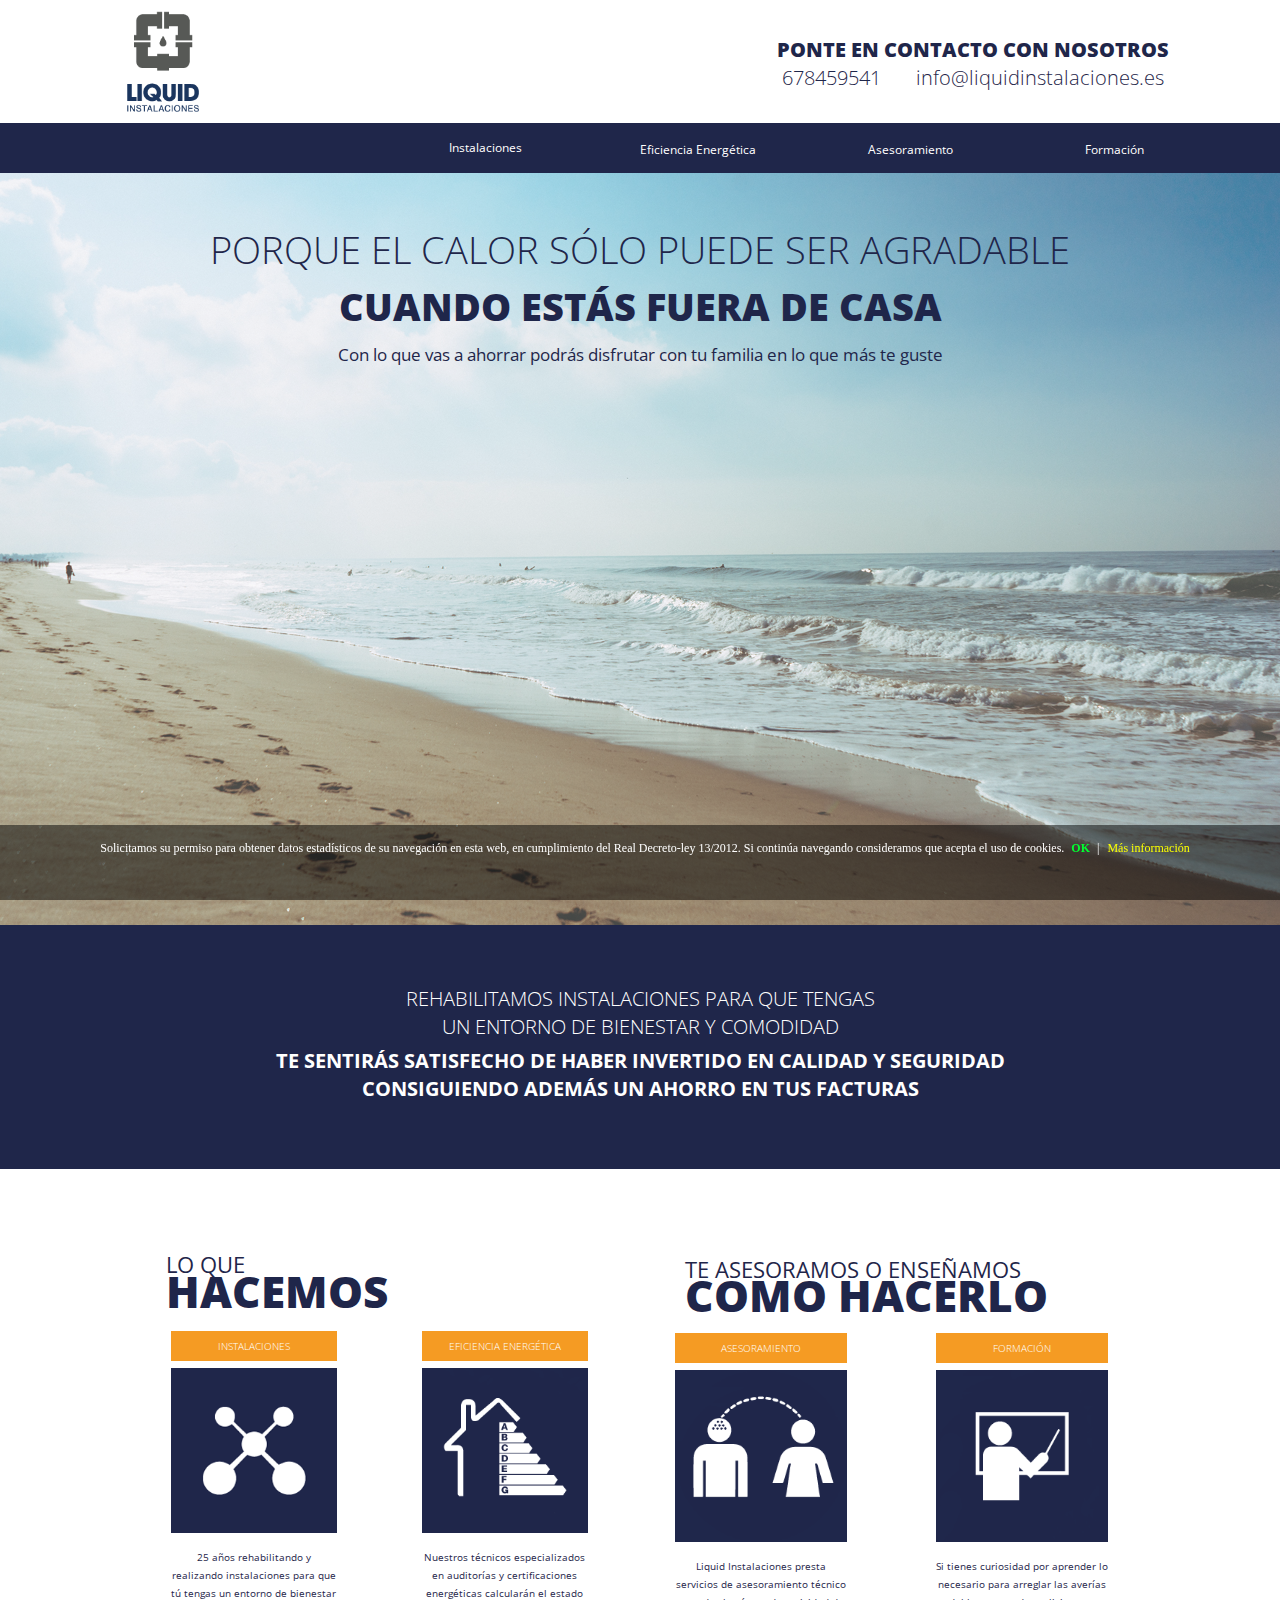
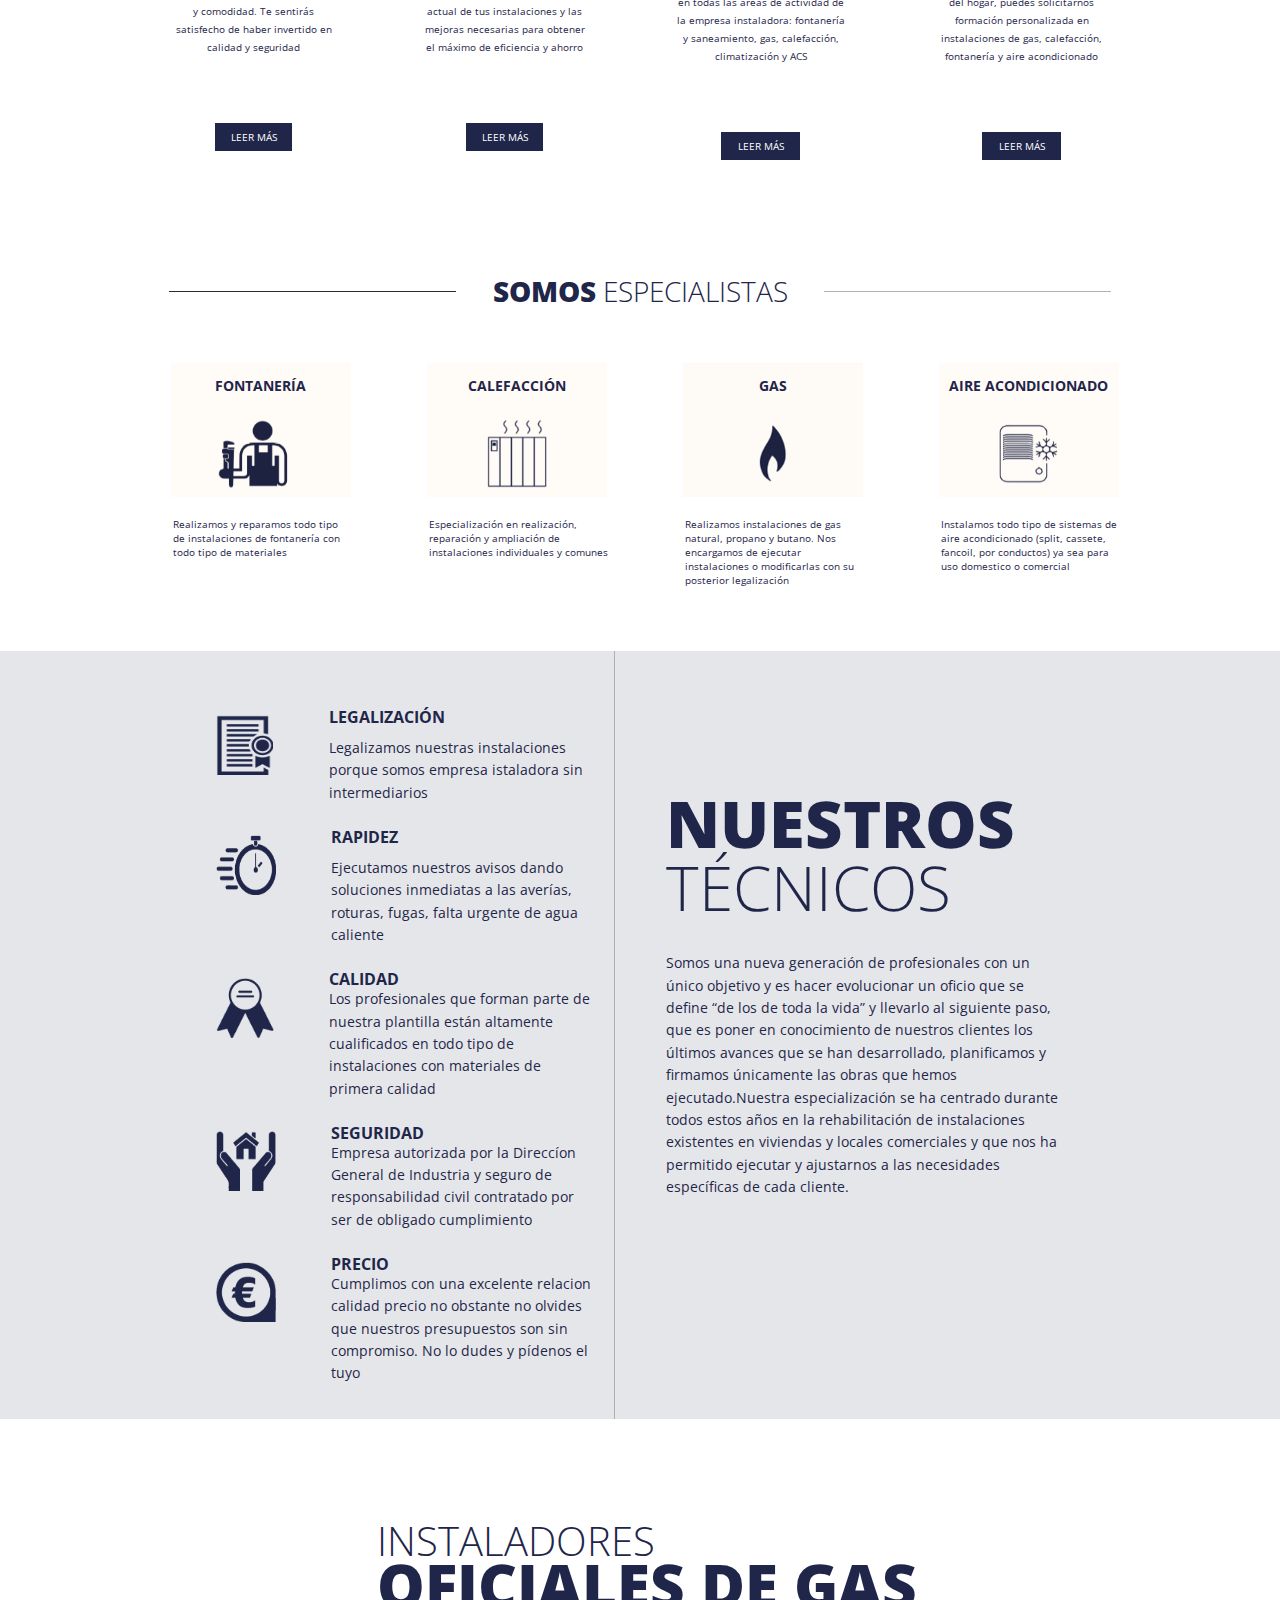
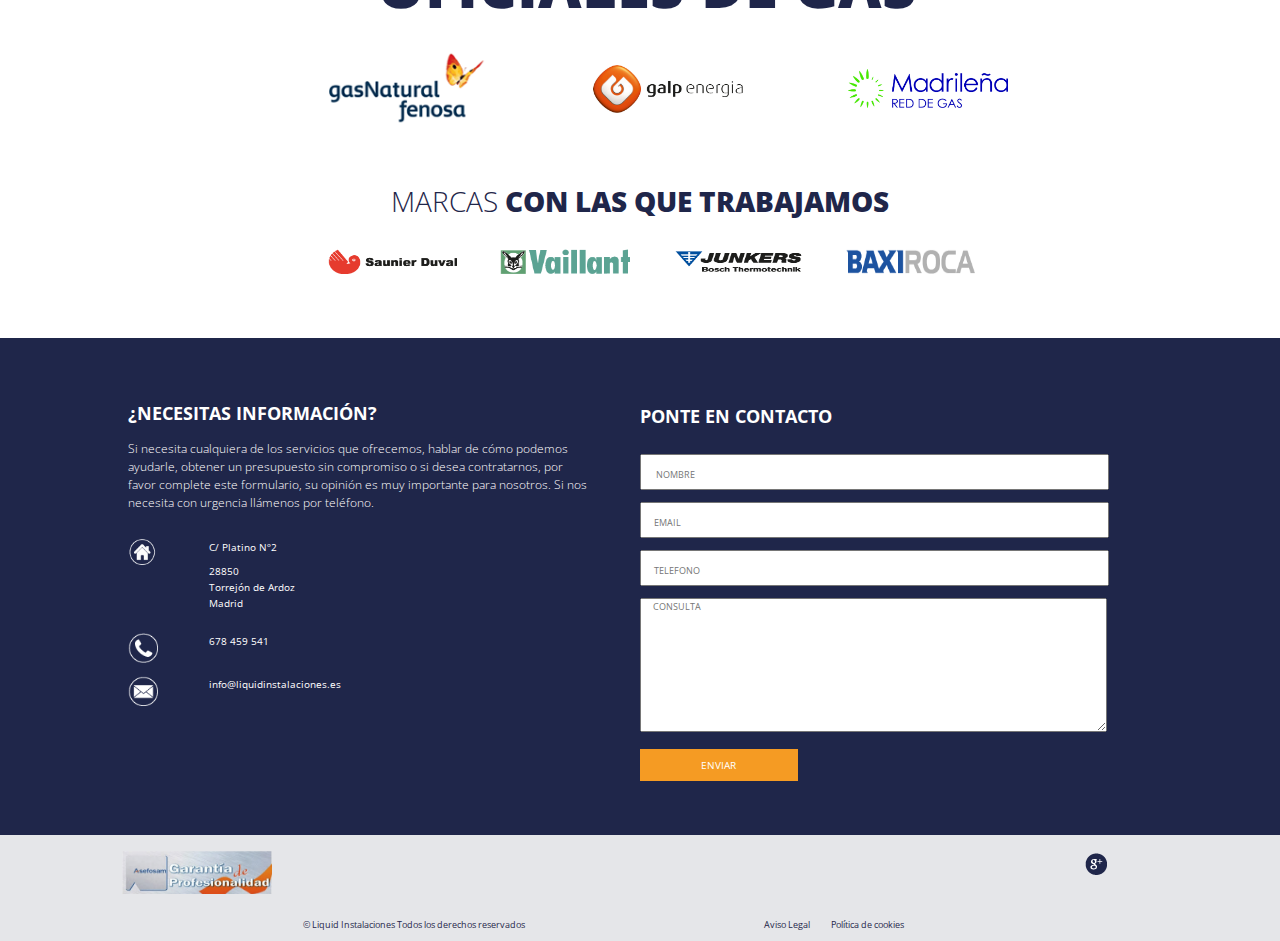
==== index.html @ 81974e04 "Código para cambio de imágenes del hero según la estación es la que estás. Incluye las imágenes exce" ====
<!doctype html>
<html class="no-js" lang="">
	<head>
		<meta charset="utf-8">
		<meta http-equiv="X-UA-Compatible" content="IE=edge">
		<title>Liquid |Gas|Fontanería|Aire Acondicionado|Certificados Energéticos</title>
		<META NAME="ROBOTS" CONTENT="INDEX, FOLLOW">
		<meta name="description" content="Empresa dedicada a dar servicios de instalaciones de Fontanería, Gas, Aire Acondicionado. Especializada en energias renovables. También ofrecemos servicios de Asesoría y Formación.">
		<meta name="viewport" content="width=device-width, initial-scale=1">
		<link rel="apple-touch-icon" href="apple-touch-icon.png">
		<link rel="shortcut icon" href="img/favicon.ico">
		<link rel="stylesheet" href="css/normalize.css">
		<link rel="stylesheet" href="styles/css/main.css">
		<script src="js/vendor/modernizr-2.8.3.min.js"></script>
		<script src="js/vendor/picturefill-2.1.0.min.js"></script>
		<script src="js/imagenHero.js"></script>
	</head>
	<body onload="mostrarImagen()">
		<!--[if lt IE 8]>
		<p class="browserupgrade">You are using an <strong>outdated</strong> browser. Please <a href="http://browsehappy.com/">upgrade your browser</a> to improve your experience.</p>
		<![endif]-->
		<!-- Add your site or application content here -->
		<section class="org-content" id="org-content">
			<section class="inicio">
				<header>
					<a href="index.html" class="logo-a"><img src="img/liquid_instalaciones_logo.png" alt="Logotipo corporativo de Liquid Instalaciones" class="logo" width="110" height="152"></a>
					<div class="menu-right">
						<div class="menu-contact">
							<p>PONTE EN CONTACTO CON NOSOTROS</p>
							<p class="telcontact">678459541 <span class="mail"> info@liquidinstalaciones.es </span></p>
							<a class="tel-menu" href="tel:678459541">Pulsa aquí para llamar</a>
						</div>
						<a href="#" class="iconoMenu"><img src="img/iconMenu.png" alt="icono de menu del movil" width="96" height="96"></a>
					</div>
					<nav class="menu-nav" id="menu">
						<ul class="menu-nav-ul">
							<li class="instalacionesMenu">Instalaciones
								<ul class="instalacionesList">
									<li><a href="fontaneria.html">Fontanería</a></li>
									<li><a href="calefaccion.html">Calefacción</a></li>
									<li><a class="gasEnlace" href="gas.html">Gas</a></li>
									<li><a class="aireEnlace" href="aire.html">Aire Acondicionado</a></li>
								</ul>
							</li>
							<li class="efiEner"><a class="efiEnerEnlace" href="eficienciaenergetica.html">Eficiencia Energética</a></li>
							<li ><a href="asesoramiento.html">Asesoramiento</a></li>
							<li ><a href="formacion.html">Formación</a></li>
							<li id="phone-movil"><a class="tel-menu" href="tel:678459541">Pulsa aquí para llamar</a></li>
						</ul>
					</nav>
				</header>
				<!-- Display superior para el movil -->
				<section class="menu-movil">
					<a class="tel" href="tel:678459541">Pulsa aquí para llamar</a>
					<a href="#org-content" class="scroll-top-movil"><img src="img/iconArrowUp.png" alt="Icono de una flecha para ir a la parte superior de la página"></a>
				</section>
				<section class="cover">
					<picture>
						<source id="heroImgMovil" srcset="img/heroMovil.png" media="(max-width: 599px)" alt"Imagen de personas dándose un baño en aguas termales">
						<img name ="heroImg" id="heroImg" src="img/hero.jpg" alt="Imagen de personas dándose un baño en aguas termales">
					</picture>
					<p id="heroTitle" class="cover-text">PORQUE EL FRÍO SÓLO PUEDE SER AGRADABLE</p><span id="heroTitleSpan"><br>CUANDO ESTÁS FUERA DE CASA</span>
					<p id="heroText" class="subcover-text">Con lo que vas a ahorrar podrás disfrutar con tu familia en lo que más te guste</p>
				</section>
			</section>
			<section class="wrapper">
				<div class="claim">
					<p>REHABILITAMOS INSTALACIONES PARA QUE TENGAS<br> UN ENTORNO DE BIENESTAR Y COMODIDAD</p>
					<p class="claimdisplay">TE SENTIRÁS SATISFECHO DE HABER INVERTIDO EN CALIDAD Y SEGURIDAD <br> CONSIGUIENDO ADEMÁS UN AHORRO EN TUS FACTURAS</p>
				</div>
				<section class="wrapperServiciosdesktop">
					<div class="cabecera">
						<p class="tituloservicios2">LO QUE <br><span class="tipoestilo2">HACEMOS</p>
						<p class="tituloservicios3">TE ASESORAMOS O ENSEÑAMOS <br><span class="tipoestilo2">COMO HACERLO</p>
					</div>
					<section class="serviciosdesktop">
						<p class="tituloservicios">LO QUE</p>
						<p class="tipoestilo">HACEMOS</p>
						<section class="hacemos">
							<article class="fontaneria-movil">
								<h2>FONTANERÍA</h2>
								<a href="fontaneria.html"><img class="imgServicios" src="img/fontaneria.png" alt="Icono de un Oficial de Fontanería" width="" height=""></a>
								<p class="pInstalaciones">Realizamos y reparamos todo tipo de instalaciones de fontanería con todo tipo de materiales</p>
								<a class="more" href="fontaneria.html">LEER MÁS</a>
							</article>
							<article class="calefaccion-movil">
								<h2>CALEFACCIÓN</h2>
								<a href="calefaccion.html"><img class="imgServicios" src="img/calefaccion.png" alt="Icono de un radiador dando calor" width="" height=""></a>
								<p class="pInstalaciones">Especialización en realización, reparación y ampliación de instalaciones individuales y comunes</p>
								<a class="more" href="calefaccion.html">LEER MÁS</a>
							</article>
							<article class="gas-movil">
								<h2>GAS</h2>
								<a href="gas.html"><img class="imgServicios" src="img/gas.png" alt="Icono de una llama de gas azul" width="" height=""></a>
								<p class="pInstalaciones">Realizamos instalaciones de gas natural, propano y butano. Nos encargamos de ejecutar instalaciones o modificarlas con su posterior legalización</p>
								<a class="more" href="gas.html">LEER MÁS</a>
							</article>
							<article class="aire-movil">
								<h2>AIRE ACONDICIONADO</h2>
								<a href="aire.html"><img class="imgServicios" src="img/aire_acondicionado.png" alt="Icono de un termostato de aire acondicionado o un climatizador demandando frio" width="" height=""></a>
								<p class="pInstalaciones">Instalamos todo tipo de sistemas de aire acondicionado (split, cassete, fancoil, por conductos) ya sea para uso domestico o comercial</p>
								<a class="more" href="aire.html" title="">LEER MÁS</a>
							</article>
							<article class="instalaciones">
								<h2>INSTALACIONES</h2>
								<a href=""><img class="imgServicios" src="img/instalaciones.png" alt="" width="" height=""></a>
								<p class="pInstalaciones">25 años rehabilitando y realizando instalaciones para que tú tengas un entorno de bienestar y comodidad. Te sentirás satisfecho de haber invertido en calidad y seguridad</p>
								<a class="more" href="#especialist" title="">LEER MÁS</a>
							</article>
							<article class="eficiencia">
								<h2>EFICIENCIA ENERGÉTICA</h2>
								<picture>
									<source srcset="img/eficienciaMovil.png" media="(max-width: 599px)" alt="imagen de una casa con paneles solares">
									<img class="imgServicios" srcset="img/eficiencia.png" alt="imagen de una casa con paneles solares">
								</picture>
								<p class="pInstalaciones">Nuestros técnicos especializados en auditorías y certificaciones energéticas calcularán el estado actual de tus instalaciones y las mejoras necesarias para obtener el máximo de eficiencia y ahorro</p>
							<a class="more" href="eficienciaenergetica.html" title="">LEER MÁS</a>
							</article>
						</section>
						<p class="tituloservicios asesor">TE ASESORAMOS O ENSEÑAMOS</p>
						<p class="tipoestilo">COMO HACERLO</p>
						<section class="comohacer">
							<article class="asesoramiento">
								<h2>ASESORAMIENTO</h2>
								<picture>
									<source srcset="img/asesoramientoMovil.png" media="(max-width: 599px)">
									<img class="imgServicios" srcset="img/asesoramiento.png" alt="">
								</picture>
								<p class="pInstalaciones">Liquid Instalaciones presta servicios de asesoramiento técnico en todas las áreas de actividad de la empresa instaladora: fontanería y saneamiento, gas, calefacción, climatización y ACS</p>
								<a class="more" href="asesoramiento.html" title="">LEER MÁS</a>
							</article>
							<article class="formacion">
								<h2>FORMACIÓN</h2>
								<picture>
									<source srcset="img/formacionMovil.png" media="(max-width: 599px)">
									<img class="imgServicios" srcset="img/formacion.png" alt="">
								</picture>
								<p class="pInstalaciones">Si tienes curiosidad por aprender lo necesario para arreglar las averías del hogar, puedes solicitarnos formación personalizada en instalaciones de gas, calefacción, fontanería y aire acondicionado</p>
								<a class="more" href="formacion.html" title="">LEER MÁS</a>
							</article>
						</section>
					</section>
				</section>
				<section class="especialistas-wrapper" id="especialist">
					<h5 class="especialistasp"><span>SOMOS</span> ESPECIALISTAS</h5>
					<section class="especialistas">
						<section class="especialup">
							<article class="fontaneria">
								<div class="especialidadWrapper">
									<h2>FONTANERÍA</h2>
									<a href="fontaneria.html"><img class="imgEspecialistas" src="img/fontaneria2.png" alt="Icono de Oficial de Fontanería" width="" height=""></a>
								</div>
								<p>Realizamos y reparamos todo tipo de instalaciones de fontanería con todo tipo de materiales</p>
							</article>
							<article class="calefaccion">
								<div class="especialidadWrapper">
									<h2>CALEFACCIÓN</h2>
									<a href="calefaccion.html"><img class="imgEspecialistas" src="img/calefaccion2.png" alt="Icono de Calefacción dando calor" width="" height=""></a>
								</div>
								<p>Especialización en realización, reparación y ampliación de instalaciones individuales y comunes</p>
							</article>
						</section>
						<section class="especialdown">
							<article class="gas">
								<div class="especialidadWrapper">
									<h2>GAS</h2>
									<a href="gas.html"><img class="imgEspecialistas imgas" src="img/gas2.png" alt="Icono de llama de gas azul" width="" height=""></a>
									</div>
								<p class="pgas">Realizamos instalaciones de gas natural, propano y butano. Nos encargamos de ejecutar instalaciones o modificarlas con su posterior legalización</p>
							</article>
							<article class="aire">
								<div class="especialidadWrapper">
									<h2>AIRE ACONDICIONADO</h2>
									<a href="aire.html"><img class="imgEspecialistas" src="img/aire2.png" alt="Icono de termostato de aire acondicionado o climatizador" width="" height=""></a>
								</div>
								<p>Instalamos todo tipo de sistemas de aire acondicionado (split, cassete, fancoil, por conductos) ya sea para uso domestico o comercial</p>
							</article>
						</section>
					</section>
				</section>
				<section class="team">
					<section class="wrapperTeam">
						<section class="caracteristicas">
							<article class="legal">
								<img src="img/legalizacion.png" alt="Icono de documentos legales" width="" height="">
								<div class="especialdiv">
									<h2>LEGALIZACIÓN</h2>
									<p>Legalizamos nuestras instalaciones porque somos empresa istaladora sin intermediarios</p>
								</div>
							</article>
							<article class="rapidez">
								<img class="especial" src="img/rapidez.png" alt="Icono de reloj indicando inmediatez de los servicios" width="" height="">
								<div class="especialdiv">
									<h2>RAPIDEZ</h2>
									<p>Ejecutamos nuestros avisos dando soluciones inmediatas a las averías, roturas, fugas, falta urgente de agua caliente</p>
								</div>
							</article>
							<article class="calidad">
								<img src="img/calidad.png" alt="Icono de galardón premiando la  calidad de nuestros servicios" width="" height="">
								<div>
									<h2>CALIDAD</h2>
									<p>Los profesionales que forman parte de nuestra plantilla están altamente cualificados en todo tipo de instalaciones con materiales de primera calidad</p>
								</div>
							</article>
							<article class="seguridad">
								<img src="img/seguridad.png" alt="Icono de nuestras manos protegiendo su hogar" width="" height="">
								<div>
									<h2>SEGURIDAD</h2>
									<p>Empresa autorizada por la Direccíon General de Industria y seguro de responsabilidad civil contratado por ser de obligado cumplimiento</p>
								</div>
							</article>
							<article class="precio">
								<img src="img/precio.png" alt="Icono de moneda indicando ahorro" width="" height="">
								<div>
									<h2>PRECIO</h2>
									<p>Cumplimos con una excelente relacion calidad precio no obstante no olvides que nuestros presupuestos son sin compromiso. No lo dudes y pídenos el tuyo</p>
								</div>
							</article>
						</section>
						<section class="nosotros">
							<article>
								<h5>NUESTROS <br><span>TÉCNICOS</span></h5>
								<p>Somos una nueva generación de profesionales con un único objetivo y es hacer evolucionar un oficio que se define “de los de toda la vida” y llevarlo al siguiente paso, que es poner en conocimiento de nuestros clientes los últimos avances que se han desarrollado, planificamos y firmamos únicamente las obras que hemos ejecutado.Nuestra especialización se ha centrado durante todos estos años en la rehabilitación de instalaciones existentes en viviendas y locales comerciales y que nos ha permitido ejecutar y ajustarnos a las necesidades específicas de cada cliente.</p>
							</article>
						</section>
					</section>
				</section>
				<section class="wrapperLogos">
					<section class="logosinstalacion">
						<h1>INSTALADORES <br><span>OFICIALES DE GAS</span></h1>
						<div class="logosempresas">
							<img src="img/gasnatural.png" alt="Icono de la empresa Gas Natural">
							<img src="img/galp.jpg" alt="Icono de la empresa Galp">
							<img src="img/Madrilena_red_de_gas.jpg" alt="Icono de la empresa Red Madrileña de Gas">
						</div>
					</section>
					<section class="logosmarcas">
						<div>
							<h2>MARCAS <span>CON LAS QUE TRABAJAMOS</span></h2>
							<div>
								<div class="marcas">
									<img class="saunier" src="img/saunier_duval.png" alt="Icono de la empresa Saunier Duval">
									<img src="img/vaillant.png" alt="Icono de la empresa Vaillant">
									<img src="img/junkers.png" alt="Icono de la empresa Junkers">
									<img src="img/baxiroca.png" alt="Icono de la empresa Baxi Roca">
								</div>
							</div>
						</div>
					</section>
				</section>
				<section class="contacto">
					<!-- bloque confirmación de envío oculto -->
	                <div id="c_information" class="hide">
	                    <p>Gracias por contactar con nosotros. En breve nos pondremos en contacto con usted.</p>
	                </div>
	                <!-- fin de bloque confirmación de envío -->
					<section class="wrapperContacto">
						<article class="izda">
							<div class="contactext">
								<p class="contactpregunta">¿NECESITAS INFORMACIÓN?</p>
								<p>Si necesita cualquiera de los servicios que ofrecemos, hablar de cómo podemos ayudarle, obtener un presupuesto sin compromiso o si desea contratarnos, por favor complete este formulario, su opinión es muy importante para nosotros. Si nos necesita con urgencia llámenos por teléfono.</p>
							</div>
							<div itemprop="address" itemscope itemtype="http://schema.org/PostalAddress" class="address">
								<article class="wrapperAddress">
									<img class="house" src="img/direccion.png" alt="Icono de una casa indicando nuestra dirección">
									<div class="contactrow">
										<p itemprop="streetAddress" class="street-address">C/ Platino Nº2</p>
										<p class="postal-code">28850</p>
										<p itemprop="addressLocality" class="locality">Torrejón de Ardoz</p>
										<p itemprop="addressRegion" class="country-name">Madrid</p>
									</div>
								</article>
								<article class="wrapperAddress">
									<img src="img/telefono.png" alt="Icono de un telefono indicando nuestro número de contacto">
									<div>
										<p itemprop="telephone" class="tel-movil">678 459 541</p>
									</div>
								</article>
								<article class="wrapperAddress">
									<img src="img/correo.png" alt="Icono de un sobre indicando nuestra dirección de correo electrónico">
									<div>
										<p class="mail"><a href="mailto:info@liquidinstalaciones.es">info@liquidinstalaciones.es</a></p>
									</div>
								</article>
							</div>
						</article>
						<article class="dcha">
							<p>PONTE EN CONTACTO</p>
							<div class="dates-form">
								<form class="datos" id="datos-inf">
									<!--<div id="validate"></div>-->
									<div class="form-left">
										<div>
											<input class="required" id="nombre" title="Nombre" type="text" name="nombre" placeholder=" NOMBRE">
										</div>
										<div>
											<input class="required" id="email" title="Email" type="email" name="email" placeholder="EMAIL">
										</div>
										<div>
											<input class="required" id="telefono" title="Telefono" type="text" name="telefono" placeholder="TELEFONO">
										</div>
										<div>
											<textarea class="required_comentarios" id="comentarios" title="Comentarios" name="comentarios"  placeholder="CONSULTA"></textarea>
										</div>
										<div class="submit">
											<input value="ENVIAR" id="send" onclick="cargaSendMail()" readonly>
										</div>
									</div>
								</form>
							</div>
						</article>
					</section>
				</section>
				<footer>
					<section class="wrapperFooter">
						<div class="social">
							<a href="http://www.asefosam.com/" title="Icono de la asociacion de empresarios de fontanería, Asefosam" class"asefosam"><img  src="img/asefosam.jpg" width="150" height="43" alt="Logo de asociacion de empresarios de fontanería, Asefosam"></a>
							<a href="https://plus.google.com/102798608730874794139/about?hl=es" title="" class="plus"><img src="img/google_plus.png" alt="Icono de google plus"></a>
						</div>
						<section class="trade-mark">
							<p class="firma">&#169; Liquid Instalaciones Todos los derechos reservados</p>
							<div class="enlaces">
								<a href="avisolegal.html" class="terms-of-use">Aviso Legal</a>
								<a href="cookies.html" target="_blank" class="cookies">Política de cookies</a>
							</div>
						</section>
					</section>
					<div id="barraaceptacion">
						<div class="inner">
							Solicitamos su permiso para obtener datos estadísticos de su navegación en esta web, en cumplimiento del Real
							Decreto-ley 13/2012. Si continúa navegando consideramos que acepta el uso de cookies.
							<a href="javascript:void(0);" class="ok" onclick="PonerCookie();"><b>OK</b></a> |
							<a href="cookies.html" target="_blank" class="info" rel="nofollow">Más información</a>
						</div>
					</div>
				</footer>
			</section>
		</section>
    	<script src="//ajax.googleapis.com/ajax/libs/jquery/1.11.2/jquery.min.js"></script>
        <script>window.jQuery || document.write('<script src="js/vendor/jquery-1.11.2.min.js"><\/script>')</script>
        <script src="js/plugins.js"></script>
        <script src="js/main.js"></script>
        <script src="js/menuMovil.js"></script>
        <script src="js/menuDesktop.js"></script>
        <script src="js/formulario.js"></script>
        <script src="js/cookie.js"></script>

        <!-- Google Analytics: change UA-XXXXX-X to be your site's ID. -->
        <script>
            (function(b,o,i,l,e,r){b.GoogleAnalyticsObject=l;b[l]||(b[l]=
            function(){(b[l].q=b[l].q||[]).push(arguments)});b[l].l=+new Date;
            e=o.createElement(i);r=o.getElementsByTagName(i)[0];
            e.src='//www.google-analytics.com/analytics.js';
            r.parentNode.insertBefore(e,r)}(window,document,'script','ga'));
            ga('create','UA-XXXXX-X','auto');ga('send','pageview');
        </script>
    </body>
</html>
---- styles/css/main.css ----
@charset "UTF-8";
/*! HTML5 Boilerplate v5.0.0 | MIT License | http://h5bp.com/ */
/*
 * What follows is the result of much research on cross-browser styling.
 * Credit left inline and big thanks to Nicolas Gallagher, Jonathan Neal,
 * Kroc Camen, and the H5BP dev community and team.
 */
/* ==========================================================================
   Base styles: opinionated defaults
   ========================================================================== */
@import url(http://fonts.googleapis.com/css?family=Open+Sans:400,600,800);
@import url(http://fonts.googleapis.com/css?family=Open+Sans+Condensed:300,700);
@import url(http://fonts.googleapis.com/css?family=Open+Sans:400,600,800);
@import url(http://fonts.googleapis.com/css?family=Open+Sans+Condensed:300,700);
@import url(http://fonts.googleapis.com/css?family=Open+Sans:400,600,800);
@import url(http://fonts.googleapis.com/css?family=Open+Sans+Condensed:300,700);
@import url(http://fonts.googleapis.com/css?family=Open+Sans:400,600,800);
@import url(http://fonts.googleapis.com/css?family=Open+Sans+Condensed:300,700);
@import url(http://fonts.googleapis.com/css?family=Open+Sans:400,600,800);
@import url(http://fonts.googleapis.com/css?family=Open+Sans+Condensed:300,700);
@import url(http://fonts.googleapis.com/css?family=Open+Sans:400,600,800);
@import url(http://fonts.googleapis.com/css?family=Open+Sans+Condensed:300,700);
@import url(http://fonts.googleapis.com/css?family=Open+Sans:400,600,800);
@import url(http://fonts.googleapis.com/css?family=Open+Sans+Condensed:300,700);
@import url(http://fonts.googleapis.com/css?family=Open+Sans:400,600,800);
@import url(http://fonts.googleapis.com/css?family=Open+Sans+Condensed:300,700);
html {
  color: #222;
  font-size: 1em;
  line-height: 1.4; }

body {
  width: 100%;
  margin: 0;
  padding: 0; }

li, ol, ul a {
  list-style: none; }

a {
  text-decoration: none;
  font-style: none; }

/*
 * Remove text-shadow in selection highlight:
 * https://twitter.com/miketaylr/status/12228805301
 *
 * These selection rule sets have to be separate.
 * Customize the background color to match your design.
 */
::-moz-selection {
  background: #b3d4fc;
  text-shadow: none; }

::selection {
  background: #b3d4fc;
  text-shadow: none; }

/*
 * A better looking default horizontal rule
 */
hr {
  display: block;
  height: 1px;
  border: 0;
  border-top: 1px solid #ccc;
  margin: 1em 0;
  padding: 0; }

/*
 * Remove the gap between audio, canvas, iframes,
 * images, videos and the bottom of their containers:
 * https://github.com/h5bp/html5-boilerplate/issues/440
 */
audio,
canvas,
iframe,
img,
svg,
video {
  vertical-align: middle; }

/*
 * Remove default fieldset styles.
 */
fieldset {
  border: 0;
  margin: 0;
  padding: 0; }

/*
 * Allow only vertical resizing of textareas.
 */
textarea {
  resize: vertical; }

/* ==========================================================================
   Browser Upgrade Prompt
   ========================================================================== */
.browserupgrade {
  margin: 0.2em 0;
  background: #ccc;
  color: #000;
  padding: 0.2em 0; }

/* ==========================================================================
   Author's custom styles
   ========================================================================== */
/* Variables para los breakpoints */
/* Variables para el uso de la tipografía */
/* Variables para los colores corporativos */
/*Estilo de la pagina de eficiencia energetica*/
/* Variables para los breakpoints */
/* Variables para el uso de la tipografía */
/* Variables para los colores corporativos */
.heroEficiencia {
  background-color: #C6E0F3; }
  .heroEficiencia .eficienciaIzda {
    display: none; }
  .heroEficiencia .eficienciaDcha {
    width: 84%;
    margin: 0 8%;
    text-align: center;
    padding: 3em 0em; }
    .heroEficiencia .eficienciaDcha p {
      font-weight: 800; }
    .heroEficiencia .eficienciaDcha span {
      color: #72abdb;
      font-weight: 300; }
    .heroEficiencia .eficienciaDcha .eficienciaSubclaim {
      width: 76%;
      margin: 0 12%;
      font-weight: 300;
      font-size: 9px; }

@media only screen and (min-width: 600px) {
  .heroEficiencia div {
    display: -webkit-box;
    display: -moz-box;
    display: -ms-flexbox;
    display: -webkit-flex;
    display: flex; }
  .heroEficiencia .eficienciaIzda {
    display: block; }
    .heroEficiencia .eficienciaIzda img {
      width: 100%;
      height: 350px; }
  .heroEficiencia .eficienciaDcha {
    -webkit-flex-direction: column;
    -moz-flex-direction: column;
    -ms-flex-direction: column;
    -o-box-orient: vertical;
    -webkit-box-orient: vertical;
    -moz-box-orient: vertical;
    flex-direction: column;
    width: 90%;
    margin: 0 5%; } }
@media only screen and (min-width: 768px) {
  .heroEficiencia {
    display: -webkit-box;
    display: -moz-box;
    display: -ms-flexbox;
    display: -webkit-flex;
    display: flex; }
    .heroEficiencia .eficienciaIzda {
      width: 60%; }
      .heroEficiencia .eficienciaIzda img {
        height: 300px; }
    .heroEficiencia .eficienciaDcha {
      width: 40%;
      -webkit-flex-direction: column;
      -moz-flex-direction: column;
      -ms-flex-direction: column;
      -o-box-orient: vertical;
      -webkit-box-orient: vertical;
      -moz-box-orient: vertical;
      flex-direction: column; }
      .heroEficiencia .eficienciaDcha p {
        margin-top: 6em;
        font-size: 10px;
        width: 100%;
        line-height: 2em; }
      .heroEficiencia .eficienciaDcha .eficienciaClaim {
        margin-top: -1em;
        width: 80%;
        margin-left: 10%; }
      .heroEficiencia .eficienciaDcha .eficienciaSubclaim {
        margin-top: -1em;
        width: 70%;
        margin-left: 15%; } }
@media only screen and (min-width: 900px) {
  .heroEficiencia .eficienciaIzda {
    width: 50%; }
  .heroEficiencia .eficienciaDcha {
    width: 50%; }
    .heroEficiencia .eficienciaDcha p {
      margin-top: 2em;
      font-size: 13px; }
      .heroEficiencia .eficienciaDcha p span {
        font-size: 16px; } }
@media only screen and (min-width: 1024px) {
  .heroEficiencia .eficienciaDcha p {
    font-size: 14px; }
    .heroEficiencia .eficienciaDcha p span {
      font-size: 16px; } }
@media only screen and (min-width: 1280px) {
  .heroEficiencia {
    margin: 0 auto; }
    .heroEficiencia .eficienciaIzda img {
      height: 400px; }
    .heroEficiencia .eficienciaDcha {
      height: 300px; }
      .heroEficiencia .eficienciaDcha p {
        font-size: 15px;
        margin-top: 5em; }
        .heroEficiencia .eficienciaDcha p span {
          font-size: 22px; }
      .heroEficiencia .eficienciaDcha .eficienciaClaim {
        width: 80%;
        margin-left: 10%; } }
.wrapper .eficienciaText {
  width: 80%;
  margin: 2em 10%; }
  .wrapper .eficienciaText .eficienciaTittle {
    text-align: center;
    font-size: 16px;
    font-weight: 600; }
    .wrapper .eficienciaText .eficienciaTittle span {
      font-weight: 800; }
  .wrapper .eficienciaText .eficienciaParagraph {
    font-size: 10px;
    line-height: 22px;
    font-weight: 300; }

@media only screen and (min-width: 600px) {
  .wrapper .eficienciaText .eficienciaTittle {
    text-align: left;
    margin-bottom: 0.2em;
    margin-top: 3em; }
    .wrapper .eficienciaText .eficienciaTittle span {
      font-size: 18px; } }
@media only screen and (min-width: 768px) {
  .wrapper .eficienciaText {
    margin: 3em 10% 2em; }
    .wrapper .eficienciaText .eficienciaParagraph {
      -webkit-column-count: 2;
      -webkit-column-gap: 20px;
      -moz-column-count: 2;
      -moz-column-gap: 20px;
      column-count: 2;
      column-gap: 20px; } }
@media only screen and (min-width: 900px) {
  .wrapperPaginaInterior .eficienciaText {
    max-width: 1024px;
    margin: 2em auto 4em; }
    .wrapperPaginaInterior .eficienciaText .eficienciaTittle {
      font-size: 18px; }
      .wrapperPaginaInterior .eficienciaText .eficienciaTittle span {
        font-size: 22px; } }
/*Estilo de la pagina de gas*/
/* Variables para los breakpoints */
/* Variables para el uso de la tipografía */
/* Variables para los colores corporativos */
.heroGas {
  width: 100%;
  background-color: #C6E0F3; }
  .heroGas .gasIzda {
    display: none; }
  .heroGas .gasDcha {
    text-align: center;
    padding: 3em 2em; }
    .heroGas .gasDcha h1 {
      color: #72abdb;
      font-weight: 300; }
    .heroGas .gasDcha p {
      font-weight: 800; }
    .heroGas .gasDcha .gasSubclaim {
      font-weight: 300;
      font-size: 9px;
      width: 70%;
      margin-left: 15%; }

@media only screen and (min-width: 600px) {
  .heroGas .gasIzda {
    display: block; }
    .heroGas .gasIzda img {
      width: 100%;
      height: 450px; }
  .heroGas .gasDcha {
    padding-top: 5em; }
    .heroGas .gasDcha h1 {
      font-size: 14px; }
    .heroGas .gasDcha p {
      font-size: 12px;
      width: 70%;
      margin-left: 15%; } }
@media only screen and (min-width: 768px) {
  .heroGas {
    display: -webkit-box;
    display: -moz-box;
    display: -ms-flexbox;
    display: -webkit-flex;
    display: flex;
    height: 350px; }
    .heroGas .gasIzda {
      width: 60%; }
      .heroGas .gasIzda img {
        height: 350px; }
    .heroGas .gasDcha {
      width: 40%; }
      .heroGas .gasDcha h1 {
        font-size: 14px; }
      .heroGas .gasDcha p {
        font-size: 12px;
        width: 90%;
        margin-left: 5%; }
      .heroGas .gasDcha .gasSubclaim {
        font-size: 10px; } }
@media only screen and (min-width: 900px) {
  .heroGas {
    height: 350px; }
    .heroGas .gasIzda img {
      height: 350px; }
    .heroGas .gasDcha {
      padding-top: 4em;
      width: 50%; }
      .heroGas .gasDcha h1 {
        font-size: 16px; }
      .heroGas .gasDcha p {
        font-size: 14px;
        width: 100%;
        margin-left: 0%; }
      .heroGas .gasDcha .gasSubclaim {
        font-size: 10px; } }
@media only screen and (min-width: 1024px) {
  .heroGas {
    height: 400px; }
    .heroGas .gasIzda img {
      height: 400px; }
    .heroGas .gasDcha h1 {
      font-size: 18px; }
    .heroGas .gasDcha p {
      font-size: 16px;
      width: 90%;
      margin-left: 5%; } }
@media only screen and (min-width: 1280px) {
  .heroGas .gasIzda {
    width: 50%; }
  .heroGas .gasDcha {
    padding-top: 6em;
    width: 50%; }
    .heroGas .gasDcha h1 {
      font-size: 20px; }
    .heroGas .gasDcha p {
      font-size: 18px; }
    .heroGas .gasDcha .gasSubclaim {
      font-size: 10px; } }
.wrapper .wrapperGas .serviciosGas {
  width: 80%;
  margin: 10%;
  display: -webkit-box;
  /* OLD - iOS 6-, Safari 3.1-6 */
  display: -moz-box;
  /* OLD - Firefox 19- (buggy but mostly works) */
  display: -ms-flexbox;
  /* TWEENER - IE 10 */
  display: -webkit-flex;
  /* NEW - Chrome */
  display: flex;
  -webkit-flex-wrap: wrap;
  -ms-flex-wrap: wrap;
  -moz-flex-wrap: wrap;
  flex-wrap: wrap;
  -webkit-justify-content: space-between;
  -ms-justify-content: space-between;
  -moz-justify-content: space-between;
  -ms-flex-pack: distribute;
  justify-content: space-between;
  -webkit-box-pack: justify;
  -webkit-flex-direction: column;
  -moz-flex-direction: column;
  -ms-flex-direction: column;
  -o-box-orient: vertical;
  -webkit-box-orient: vertical;
  -moz-box-orient: vertical;
  flex-direction: column; }
  .wrapper .wrapperGas .serviciosGas div {
    display: -webkit-box;
    display: -moz-box;
    display: -ms-flexbox;
    display: -webkit-flex;
    display: flex;
    text-align: center; }
    .wrapper .wrapperGas .serviciosGas div img {
      width: 50px;
      height: 50px;
      margin-bottom: 1em; }
    .wrapper .wrapperGas .serviciosGas div h2 {
      font-size: 9px;
      margin-left: 5%;
      margin-top: .8em;
      width: 60%; }
.wrapper .wrapperGas .textInferior {
  width: 90%;
  margin: 0 auto 3em;
  font-weight: 300;
  text-align: center;
  font-size: 12px; }
  .wrapper .wrapperGas .textInferior .subtextInferior {
    color: #6aa1d7; }

@media only screen and (min-width: 600px) {
  .wrapper .wrapperGas .serviciosGas {
    -webkit-flex-direction: row;
    -moz-flex-direction: row;
    -ms-flex-direction: row;
    -webkit-box-orient: horizontal;
    -moz-box-orient: horizontal;
    -o-box-orient: horizontal;
    flex-direction: row;
    -webkit-box-orient: vertical;
    margin-left: 3%; }
    .wrapper .wrapperGas .serviciosGas div {
      -webkit-flex-direction: column;
      -moz-flex-direction: column;
      -ms-flex-direction: column;
      -webkit-box-orient: vertical;
      -moz-box-orient: vertical;
      -o-box-orient: vertical;
      flex-direction: column;
      width: 21%;
      margin-left: 5%; }
      .wrapper .wrapperGas .serviciosGas div h2 {
        width: 150%;
        font-size: 9px;
        margin-bottom: 2em; }
      .wrapper .wrapperGas .serviciosGas div img {
        margin-bottom: .5em;
        margin-left: 60%; }
  .wrapper .wrapperGas .textInferior {
    margin-left: 5%; } }
@media only screen and (min-width: 768px) {
  .wrapper .wrapperGas .serviciosGas {
    margin-left: 5%; }
    .wrapper .wrapperGas .serviciosGas div {
      width: 21%; }
      .wrapper .wrapperGas .serviciosGas div img {
        margin-left: 60%; }
    .wrapper .wrapperGas .serviciosGas .tramite {
      margin-left: 60%; }
    .wrapper .wrapperGas .serviciosGas .tramiteText {
      margin-left: 7%; } }
@media only screen and (min-width: 900px) {
  .wrapper .wrapperGas .serviciosGas {
    margin-left: 11%;
    margin-top: 3em; }
    .wrapper .wrapperGas .serviciosGas div {
      width: 1%;
      margin-left: -5%; }
      .wrapper .wrapperGas .serviciosGas div img {
        margin-left: -55%; }
      .wrapper .wrapperGas .serviciosGas div h2 {
        width: 1800%;
        margin-left: -600%; }
    .wrapper .wrapperGas .serviciosGas .tramite {
      margin-left: -55%; }
    .wrapper .wrapperGas .serviciosGas .tramiteText {
      margin-left: -590%; }
  .wrapper .wrapperGas .textInferior {
    font-size: 12px;
    margin-top: -5em; } }
@media only screen and (min-width: 1024px) {
  .wrapper .wrapperGas .serviciosGas div img {
    margin-left: -40%; }
  .wrapper .wrapperGas .serviciosGas div h2 {
    font-size: 9px;
    width: 1600%;
    margin-left: -560%; }
  .wrapper .wrapperGas .textInferior {
    font-size: 15px; } }
@media only screen and (min-width: 1280px) {
  .wrapper .wrapperGas .serviciosGas div img {
    margin-left: -25%; }
  .wrapper .wrapperGas .serviciosGas div h2 {
    font-size: 9px;
    width: 1600%;
    margin-left: -560%; }
  .wrapper .wrapperGas .textInferior {
    margin: -5em auto 2em;
    font-size: 15px; } }
/*Estilo de la pagina de calefaccion*/
/* Variables para los breakpoints */
/* Variables para el uso de la tipografía */
/* Variables para los colores corporativos */
.wrapperInterior {
  max-width: 1270px;
  margin: 0 auto; }

header {
  max-width: 3000px; }

.heroCalefaccion {
  text-aline: center; }
  .heroCalefaccion .calefaccionIzda {
    display: none; }
  .heroCalefaccion .calefaccionDcha {
    background-color: #C6E0F3;
    text-align: center;
    padding: 3em 2em; }
    .heroCalefaccion .calefaccionDcha h1 {
      font-weight: 800; }
      .heroCalefaccion .calefaccionDcha h1 span {
        color: #72abdb;
        font-weight: 300; }
    .heroCalefaccion .calefaccionDcha .calefaccionSubclaim {
      font-weight: 300;
      font-size: 9px;
      width: 70%;
      margin-left: 15%;
      margin-bottom: 7em; }
    .heroCalefaccion .calefaccionDcha .marcas img {
      width: 20%;
      margin-left: 1%; }

@media only screen and (min-width: 600px) {
  .heroCalefaccion {
    display: -webkit-box;
    display: -moz-box;
    display: -ms-flexbox;
    display: -webkit-flex;
    display: flex;
    -webkit-flex-direction: column;
    -moz-flex-direction: column;
    -ms-flex-direction: column;
    -o-box-orient: vertical;
    -webkit-box-orient: vertical;
    -moz-box-orient: vertical;
    flex-direction: column;
    -webkit-justify-content: space-around;
    -ms-justify-content: space-around;
    -moz-justify-content: space-around;
    -ms-flex-pack: distribute;
    justify-content: space-around;
    -webkit-box-pack: justify; }
    .heroCalefaccion .calefaccionIzda {
      display: block;
      webkit-order: -1;
      order: -1; }
      .heroCalefaccion .calefaccionIzda img {
        width: 100%;
        height: 300px; }
    .heroCalefaccion .calefaccionDcha {
      padding: 2em 0; }
      .heroCalefaccion .calefaccionDcha h1 {
        font-size: 11px;
        width: 70%;
        margin-left: 15%; }
        .heroCalefaccion .calefaccionDcha h1 span {
          font-size: 12px; }
      .heroCalefaccion .calefaccionDcha .marcas img {
        width: 15%;
        margin-left: 2%; } }
@media only screen and (min-width: 768px) {
  .heroCalefaccion {
    display: -webkit-box;
    display: -moz-box;
    display: -ms-flexbox;
    display: -webkit-flex;
    display: flex;
    -webkit-flex-direction: row;
    -moz-flex-direction: row;
    -ms-flex-direction: row;
    -webkit-box-orient: horizontal;
    -moz-box-orient: horizontal;
    -o-box-orient: horizontal;
    flex-direction: row;
    height: 300px; }
    .heroCalefaccion .calefaccionIzda {
      webkit-order: 1;
      order: 1;
      width: 50%; }
      .heroCalefaccion .calefaccionIzda img {
        height: 300px; }
    .heroCalefaccion .calefaccionDcha {
      width: 50%; }
      .heroCalefaccion .calefaccionDcha h1 {
        font-size: 12px;
        width: 90%;
        margin-left: 5%;
        margin-top: 3em; }
        .heroCalefaccion .calefaccionDcha h1 span {
          font-size: 14px; }
      .heroCalefaccion .calefaccionDcha .marcas img {
        width: 15%;
        margin-top: -3em; }
      .heroCalefaccion .calefaccionDcha .calefaccionSubclaim {
        font-size: 10px;
        margin-top: -.5em; } }
@media only screen and (min-width: 900px) {
  .heroCalefaccion {
    height: 350px; }
    .heroCalefaccion .calefaccionIzda img {
      height: 350px; }
    .heroCalefaccion .calefaccionDcha h1 {
      font-size: 14px;
      width: 100%;
      margin-left: 0%; }
      .heroCalefaccion .calefaccionDcha h1 span {
        font-size: 16px; }
    .heroCalefaccion .calefaccionDcha .calefaccionSubclaim {
      width: 80%;
      font-size: 10px;
      margin-top: -1em;
      margin-bottom: 6em;
      margin-left: 10%; }
    .heroCalefaccion .calefaccionDcha .marcas img {
      width: 15%;
      margin-top: 1em; } }
@media only screen and (min-width: 1024px) {
  .heroCalefaccion {
    margin: 0 auto; }
    .heroCalefaccion .calefaccionDcha h1 {
      font-size: 16px;
      margin-top: 3em;
      width: 90%;
      margin-left: 5%; }
    .heroCalefaccion .calefaccionDcha span {
      font-size: 18px; }
    .heroCalefaccion .calefaccionDcha .marcas img {
      width: 15%;
      margin-top: 1em; } }
@media only screen and (min-width: 1280px) {
  .heroCalefaccion {
    height: 400px; }
    .heroCalefaccion .calefaccionIzda img {
      height: 400px; }
    .heroCalefaccion .calefaccionDcha h1 {
      font-size: 18px; }
    .heroCalefaccion .calefaccionDcha .calefaccionSubclaim {
      font-size: 12px;
      margin-bottom: 5em; }
    .heroCalefaccion .calefaccionDcha .marcas img {
      width: 15%;
      margin-top: 5em; } }
.serviciosCalefaccion {
  width: 80%;
  margin: 10%;
  display: -webkit-box;
  /* OLD - iOS 6-, Safari 3.1-6 */
  display: -moz-box;
  /* OLD - Firefox 19- (buggy but mostly works) */
  display: -ms-flexbox;
  /* TWEENER - IE 10 */
  display: -webkit-flex;
  /* NEW - Chrome */
  display: flex;
  -webkit-flex-wrap: wrap;
  -ms-flex-wrap: wrap;
  -moz-flex-wrap: wrap;
  flex-wrap: wrap;
  -webkit-justify-content: space-between;
  -ms-justify-content: space-between;
  -moz-justify-content: space-between;
  -ms-flex-pack: distribute;
  justify-content: space-between;
  -webkit-box-pack: justify;
  -webkit-flex-direction: column;
  -moz-flex-direction: column;
  -ms-flex-direction: column;
  -o-box-orient: vertical;
  -webkit-box-orient: vertical;
  -moz-box-orient: vertical;
  flex-direction: column; }
  .serviciosCalefaccion div {
    display: -webkit-box;
    display: -moz-box;
    display: -ms-flexbox;
    display: -webkit-flex;
    display: flex;
    text-align: center; }
    .serviciosCalefaccion div img {
      width: 50px;
      height: 50px;
      margin-bottom: 1em; }
    .serviciosCalefaccion div h2 {
      font-size: 9px;
      margin-left: 5%;
      margin-top: .8em;
      width: 60%; }

.textCalefaccion {
  width: 90%;
  margin-left: 5%;
  font-weight: 300;
  text-align: center;
  font-size: 12px;
  margin-bottom: 3em; }
  .textCalefaccion span {
    color: #6aa1d7; }

@media only screen and (min-width: 600px) {
  .serviciosCalefaccion {
    -webkit-flex-direction: row;
    -moz-flex-direction: row;
    -ms-flex-direction: row;
    -webkit-box-orient: horizontal;
    -moz-box-orient: horizontal;
    -o-box-orient: horizontal;
    flex-direction: row;
    -webkit-box-orient: vertical;
    margin-left: 3%; }
    .serviciosCalefaccion div {
      -webkit-flex-direction: column;
      -moz-flex-direction: column;
      -ms-flex-direction: column;
      -webkit-box-orient: vertical;
      -moz-box-orient: vertical;
      -o-box-orient: vertical;
      flex-direction: column;
      width: 21%;
      margin-left: 5%; }
      .serviciosCalefaccion div h2 {
        width: 150%;
        font-size: 9px;
        margin-bottom: 2em; }
      .serviciosCalefaccion div img {
        margin-bottom: .5em;
        margin-left: 55%; } }
@media only screen and (min-width: 768px) {
  .serviciosCalefaccion {
    margin-top: 3em;
    margin-left: 5%; }
    .serviciosCalefaccion div {
      width: 21%; }
      .serviciosCalefaccion div img {
        margin-left: 60%; }

  .textCalefaccion {
    font-size: 12px;
    margin-bottom: 3em; } }
@media only screen and (min-width: 900px) {
  .serviciosCalefaccion div {
    width: 1%; }
    .serviciosCalefaccion div img {
      margin-left: -20%; }
    .serviciosCalefaccion div h2 {
      width: 1800%;
      margin-left: -600%; } }
@media only screen and (min-width: 1024px) {
  .serviciosCalefaccion div {
    width: 1%; }
    .serviciosCalefaccion div img {
      margin-left: -5%; }

  .textCalefaccion {
    font-size: 15px;
    margin-top: -5em; } }
@media only screen and (min-width: 1280px) {
  .serviciosCalefaccion div {
    width: 1%; }
    .serviciosCalefaccion div img {
      margin-left: 75%; } }
/* Variables para los breakpoints */
/* Variables para el uso de la tipografía */
/* Variables para los colores corporativos */
.heroAire .aireIzda {
  display: none; }
.heroAire .aireDcha {
  background-color: #C6E0F3;
  text-align: center;
  padding: 2em 2em; }
  .heroAire .aireDcha h1 {
    margin-top: 4em; }
  .heroAire .aireDcha p {
    font-weight: 800; }
  .heroAire .aireDcha span {
    color: #72abdb;
    font-weight: 300; }
  .heroAire .aireDcha .aireSubclaim {
    font-weight: 300;
    font-size: 9px;
    width: 90%;
    margin-left: 5%;
    margin-bottom: 7em; }

.serviciosAire {
  width: 70%;
  margin-left: 25%; }
  .serviciosAire div {
    margin: 3em 10% 2em;
    display: -webkit-box;
    /* OLD - iOS 6-, Safari 3.1-6 */
    display: -moz-box;
    /* OLD - Firefox 19- (buggy but mostly works) */
    display: -ms-flexbox;
    /* TWEENER - IE 10 */
    display: -webkit-flex;
    /* NEW - Chrome */
    display: flex;
    -webkit-box-pack: justify;
    -webkit-flex-direction: column;
    -moz-flex-direction: column;
    -ms-flex-direction: column;
    -o-box-orient: vertical;
    -webkit-box-orient: vertical;
    -moz-box-orient: vertical;
    flex-direction: column; }
    .serviciosAire div img {
      width: 60%;
      margin-bottom: 1em; }
  .serviciosAire .logosAire {
    margin-top: -2em; }
    .serviciosAire .logosAire .left {
      margin-left: 15%; }
      .serviciosAire .logosAire .left img {
        width: 40%; }
    .serviciosAire .logosAire .right {
      margin-top: -2em;
      margin-left: 15%; }
      .serviciosAire .logosAire .right img {
        width: 40%; }

.textAire {
  width: 90%;
  margin-left: 5%;
  font-weight: 300;
  text-align: center;
  font-size: 10px;
  margin-bottom: 3em; }
  .textAire span {
    color: #6aa1d7; }

@media only screen and (min-width: 600px) {
  .heroAire .aireIzda {
    display: block; }
    .heroAire .aireIzda img {
      width: 100%; }
  .heroAire .aireDcha {
    padding: 3em 0 2em 0; }
    .heroAire .aireDcha p {
      font-size: 14px;
      width: 90%;
      margin-left: 5%; }

  .serviciosAire {
    margin-bottom: 6em; }
    .serviciosAire div {
      -webkit-flex-direction: row;
      -moz-flex-direction: row;
      -ms-flex-direction: row;
      -webkit-box-orient: horizontal;
      -moz-box-orient: horizontal;
      -o-box-orient: horizontal;
      flex-direction: row;
      -webkit-box-orient: vertical;
      -webkit-flex-wrap: wrap;
      -ms-flex-wrap: wrap;
      -moz-flex-wrap: wrap;
      flex-wrap: wrap;
      margin-left: -14%;
      position: relative; }
      .serviciosAire div img {
        width: 30%;
        height: 30%;
        padding: 0 0.3em; }
    .serviciosAire .logosAire {
      margin-left: -20%;
      width: 100%; }
      .serviciosAire .logosAire .left {
        width: 50%;
        margin-left: 15%;
        position: absolute;
        top: -2em;
        left: 0%; }
        .serviciosAire .logosAire .left img {
          width: 30%;
          margin-left: 2%;
          display: inline-block; }
      .serviciosAire .logosAire .right {
        width: 50%;
        float: right;
        margin-top: -2em;
        margin-left: 15%;
        position: absolute;
        top: 2.5em;
        left: 40%; }
        .serviciosAire .logosAire .right img {
          width: 30%;
          margin-left: 2%; } }
@media only screen and (min-width: 768px) {
  .heroAire {
    display: -webkit-box;
    display: -moz-box;
    display: -ms-flexbox;
    display: -webkit-flex;
    display: flex; }
    .heroAire .aireIzda {
      width: 50%;
      webkit-order: 1;
      order: 1; }
      .heroAire .aireIzda img {
        height: 300px; }
    .heroAire .aireDcha {
      width: 50%;
      padding: 2em 0 0; }
      .heroAire .aireDcha p {
        font-size: 12px;
        width: 95%;
        margin-left: 2.5%;
        margin-top: 5em; }
      .heroAire .aireDcha .aireSubclaim {
        width: 80%;
        margin-left: 10%;
        font-size: 10px;
        margin-top: -.5em;
        margin-bottom: 9em; }

  .serviciosAire {
    margin-bottom: 8em; }

  .textAire {
    font-size: 12px;
    margin-bottom: 3em; } }
@media only screen and (min-width: 900px) {
  .heroAire {
    height: 350px; }
    .heroAire .aireIzda img {
      height: 350px; }
    .heroAire .aireDcha {
      padding: 4em 0 0; }
      .heroAire .aireDcha p {
        padding-top: 1em;
        font-size: 14px;
        width: 100%;
        margin-left: 0%; }
      .heroAire .aireDcha .calefaccionSubclaim {
        font-size: 10px;
        margin-top: -2em;
        margin-bottom: 11em; }

  .serviciosAire {
    margin-left: 30%; }
    .serviciosAire div img {
      width: 25%;
      margin-bottom: 1em;
      padding: 0 0.6em; }
    .serviciosAire .logosAire {
      margin-left: -9%; }
      .serviciosAire .logosAire .left {
        left: -10%; }
        .serviciosAire .logosAire .left img {
          width: 25%; }
      .serviciosAire .logosAire .right {
        top: 2.8em;
        left: 25%; }
        .serviciosAire .logosAire .right img {
          width: 25%; }

  .textAire {
    font-size: 12px;
    margin-bottom: 3em; } }
@media only screen and (min-width: 1024px) {
  .heroAire .aireDcha p {
    font-size: 16px;
    width: 90%;
    margin-left: 5%; }
  .heroAire .aireDcha span {
    font-size: 18px; }
  .heroAire .aireDcha .aireSubclaim {
    font-size: 14px; }

  .textAire {
    width: 100%;
    margin-left: 0;
    font-size: 16px; } }
@media only screen and (min-width: 1280px) {
  .serviciosAire {
    margin-left: 32%; }
    .serviciosAire div img {
      width: 23%;
      margin-bottom: 1em;
      padding: 0 0.6em; }
    .serviciosAire .logosAire {
      margin-left: -9%; }
      .serviciosAire .logosAire .left {
        top: -10em;
        left: -48%; }
        .serviciosAire .logosAire .left img {
          width: 21%; }
      .serviciosAire .logosAire .right {
        top: -5em;
        left: 58%; }
        .serviciosAire .logosAire .right img {
          width: 21%; }

  .textAire {
    font-size: 12px;
    margin-bottom: 3em; } }
/*Estilo de la pagina de gas*/
/* Variables para los breakpoints */
/* Variables para el uso de la tipografía */
/* Variables para los colores corporativos */
.heroFontaneria {
  width: 100%; }
  .heroFontaneria .fontaneriaIzda {
    display: none; }
  .heroFontaneria .fontaneriaDcha {
    background-color: #C6E0F3;
    text-align: center;
    padding: 3em 2em; }
    .heroFontaneria .fontaneriaDcha p {
      font-weight: 800; }
    .heroFontaneria .fontaneriaDcha span {
      color: #72abdb;
      font-weight: 300; }
    .heroFontaneria .fontaneriaDcha .fontaneriaSubclaim {
      font-weight: 300;
      font-size: 9px;
      width: 70%;
      margin-left: 15%;
      margin-bottom: 7em; }
    .heroFontaneria .fontaneriaDcha .marcasFontaneria img {
      width: 20%;
      margin-left: 2%; }

@media only screen and (min-width: 600px) {
  .heroFontaneria .fontaneriaIzda {
    display: block; }
    .heroFontaneria .fontaneriaIzda img {
      width: 100%;
      height: 400px; }
  .heroFontaneria .fontaneriaDcha {
    padding: 2em 0; }
    .heroFontaneria .fontaneriaDcha p {
      font-size: 11px;
      width: 70%;
      margin-left: 15%; }
      .heroFontaneria .fontaneriaDcha p span {
        font-size: 12px; }
    .heroFontaneria .fontaneriaDcha .marcasFontaneria img {
      width: 10%;
      margin-left: 2%; } }
@media only screen and (min-width: 768px) {
  .heroFontaneria {
    display: -webkit-box;
    display: -moz-box;
    display: -ms-flexbox;
    display: -webkit-flex;
    display: flex;
    height: 280px; }
    .heroFontaneria .fontaneriaIzda {
      width: 50%; }
      .heroFontaneria .fontaneriaIzda img {
        height: 280px; }
    .heroFontaneria .fontaneriaDcha {
      width: 50%; }
      .heroFontaneria .fontaneriaDcha p {
        font-size: 12px;
        width: 90%;
        margin-left: 5%;
        margin-top: 4em; }
        .heroFontaneria .fontaneriaDcha p span {
          font-size: 14px; }
      .heroFontaneria .fontaneriaDcha .marcasFontaneria img {
        width: 15%;
        margin-top: -6em; }
      .heroFontaneria .fontaneriaDcha .fontaneriaSubclaim {
        font-size: 10px;
        margin-top: -.5em;
        margin-bottom: 9em; } }
@media only screen and (min-width: 900px) {
  .heroFontaneria {
    height: 330px; }
    .heroFontaneria .fontaneriaIzda img {
      height: 330px; }
    .heroFontaneria .fontaneriaDcha p {
      font-size: 14px;
      width: 100%;
      margin-left: 0%; }
      .heroFontaneria .fontaneriaDcha p span {
        font-size: 16px; }
    .heroFontaneria .fontaneriaDcha .fontaneriaSubclaim {
      font-size: 10px;
      margin-top: -1em;
      margin-bottom: 11em; } }
@media only screen and (min-width: 1024px) {
  .heroFontaneria {
    height: 400px; }
    .heroFontaneria .fontaneriaIzda img {
      height: 400px; }
    .heroFontaneria .fontaneriaDcha p {
      font-size: 16px;
      width: 90%;
      margin-left: 5%; }
    .heroFontaneria .fontaneriaDcha span {
      font-size: 18px; }
    .heroFontaneria .fontaneriaDcha .fontaneriaSubclaim {
      width: 80%;
      margin-left: 10%; }
    .heroFontaneria .fontaneriaDcha .marcasFontaneria img {
      margin-top: 1em;
      width: 12%; } }
@media only screen and (min-width: 1280px) {
  .heroFontaneria .fontaneriaDcha p {
    margin-top: 5em;
    font-size: 18px; }
  .heroFontaneria .fontaneriaDcha .fontaneriaSubclaim {
    font-size: 12px;
    margin-bottom: 5em; }
  .heroFontaneria .fontaneriaDcha .marcasFontaneria img {
    margin-top: 1em;
    width: 12%; } }
.especialist {
  font-weight: 300;
  width: 90%;
  text-align: center;
  margin: 2em 0 3em 5%;
  font-size: 14px; }
  .especialist span {
    color: #72abdb;
    font-weight: 800; }

.fontaneriaServicios ul li {
  font-size: 11px;
  margin-left: 10%;
  margin-bottom: 1.1em;
  margin-top: 1em;
  position: relative; }
.fontaneriaServicios ul li:before {
  padding: 6px;
  padding-left: 5px;
  padding-right: 6px;
  background-color: #689fd6;
  border-radius: 10px 10px 10px 10px;
  content: "";
  color: #000;
  position: absolute;
  top: -.001em;
  left: -12%; }

.textInferior {
  width: 90%;
  margin: 3em auto;
  font-weight: 300;
  text-align: center;
  font-size: 12px; }
  .textInferior span {
    font-weight: 800;
    color: #6aa1d7; }

@media only screen and (min-width: 600px) {
  .fontaneriaServicios {
    display: -webkit-box;
    display: -moz-box;
    display: -ms-flexbox;
    display: -webkit-flex;
    display: flex;
    width: 90%;
    margin: 0 auto; }
    .fontaneriaServicios .serviciosUp {
      width: 50%; }
      .fontaneriaServicios .serviciosUp ul {
        width: 90%; }
    .fontaneriaServicios .serviciosDown {
      width: 50%; }
      .fontaneriaServicios .serviciosDown ul {
        width: 90%; } }
@media only screen and (min-width: 1024px) {
  .fontaneriaServicios {
    display: -webkit-box;
    display: -moz-box;
    display: -ms-flexbox;
    display: -webkit-flex;
    display: flex;
    -webkit-flex-direction: column;
    -moz-flex-direction: column;
    -ms-flex-direction: column;
    -o-box-orient: vertical;
    -webkit-box-orient: vertical;
    -moz-box-orient: vertical;
    flex-direction: column;
    width: 90%;
    margin: 0 auto; }
    .fontaneriaServicios .serviciosUp {
      display: -webkit-box;
      display: -moz-box;
      display: -ms-flexbox;
      display: -webkit-flex;
      display: flex;
      -webkit-flex-direction: row;
      -moz-flex-direction: row;
      -ms-flex-direction: row;
      -o-box-orient: horizontal;
      -webkit-box-orient: horizontal;
      -moz-box-orient: horizontal;
      flex-direction: row;
      width: 100%;
      border-bottom: 4px dotted #C6E0F3; }
      .fontaneriaServicios .serviciosUp ul {
        display: -webkit-box;
        display: -moz-box;
        display: -ms-flexbox;
        display: -webkit-flex;
        display: flex;
        -webkit-flex-direction: row;
        -moz-flex-direction: row;
        -ms-flex-direction: row;
        -o-box-orient: horizontal;
        -webkit-box-orient: horizontal;
        -moz-box-orient: horizontal;
        flex-direction: row;
        width: 100%;
        padding-left: 13%; }
        .fontaneriaServicios .serviciosUp ul li {
          width: 19%;
          padding: 0 2%;
          margin: 0;
          font-size: 12px; }
        .fontaneriaServicios .serviciosUp ul li:before {
          padding: 6px;
          padding-left: 5px;
          padding-right: 6px;
          background-color: #689fd6;
          border-radius: 10px 10px 10px 10px;
          content: "";
          color: #000;
          position: absolute;
          top: 5em;
          left: 28%; }
    .fontaneriaServicios .serviciosDown {
      display: -webkit-box;
      display: -moz-box;
      display: -ms-flexbox;
      display: -webkit-flex;
      display: flex;
      -webkit-flex-direction: row;
      -moz-flex-direction: row;
      -ms-flex-direction: row;
      -o-box-orient: horizontal;
      -webkit-box-orient: horizontal;
      -moz-box-orient: horizontal;
      flex-direction: row;
      width: 100%; }
      .fontaneriaServicios .serviciosDown ul {
        display: -webkit-box;
        display: -moz-box;
        display: -ms-flexbox;
        display: -webkit-flex;
        display: flex;
        -webkit-flex-direction: row;
        -moz-flex-direction: row;
        -ms-flex-direction: row;
        -o-box-orient: horizontal;
        -webkit-box-orient: horizontal;
        -moz-box-orient: horizontal;
        flex-direction: row;
        width: 100%; }
        .fontaneriaServicios .serviciosDown ul li {
          width: 20%;
          padding: 0 3%;
          margin: 0;
          font-size: 12px; }
        .fontaneriaServicios .serviciosDown ul li:before {
          padding: 6px;
          padding-left: 5px;
          padding-right: 6px;
          background-color: #689fd6;
          border-radius: 10px 10px 10px 10px;
          content: "";
          color: #000;
          position: absolute;
          top: -1.95em;
          left: 30%; }

  .especialist {
    font-size: 18px; }

  .textInferior {
    font-size: 15px; } }
/*Estilo de la pagina de eficiencia energetica*/
/* Variables para los breakpoints */
/* Variables para el uso de la tipografía */
/* Variables para los colores corporativos */
.asesoramientoTextWrapper {
  width: 90%;
  margin: 0 5%; }
  .asesoramientoTextWrapper .asesoramientoTittle {
    font-size: 15px;
    text-align: center;
    margin: 2.5em 0; }
  .asesoramientoTextWrapper .asesoramientoText {
    font-weight: 300;
    font-size: 12px;
    line-height: 20px; }

@media only screen and (min-width: 768px) {
  .asesoramientoTextWrapper .asesoramientoTittle {
    font-size: 17px; }
  .asesoramientoTextWrapper .asesoramientoText {
    font-size: 14px;
    line-height: 24px; } }
@media only screen and (min-width: 1280px) {
  .asesoramientoTextWrapper .asesoramientoTittle {
    font-size: 20px; }
  .asesoramientoTextWrapper .asesoramientoText {
    font-size: 16px;
    line-height: 26px;
    margin-bottom: 4em; } }
.asesoramientoServicios {
  width: 90%;
  margin: 0 5% 2em; }
  .asesoramientoServicios .asesoramientoList .asesoramientoText {
    font-size: 12px;
    font-weight: 300 !important;
    line-height: 20px; }
  .asesoramientoServicios .asesoramientoList .listUp {
    display: -webkit-box;
    display: -moz-box;
    display: -ms-flexbox;
    display: -webkit-flex;
    display: flex;
    -webkit-flex-direction: column;
    -moz-flex-direction: column;
    -ms-flex-direction: column;
    -o-box-orient: vertical;
    -webkit-box-orient: vertical;
    -moz-box-orient: vertical;
    flex-direction: column; }
    .asesoramientoServicios .asesoramientoList .listUp .reglamentos {
      display: -webkit-box;
      display: -moz-box;
      display: -ms-flexbox;
      display: -webkit-flex;
      display: flex;
      -webkit-flex-direction: row;
      -moz-flex-direction: row;
      -ms-flex-direction: row;
      -o-box-orient: horizontal;
      -webkit-box-orient: horizontal;
      -moz-box-orient: horizontal;
      flex-direction: row;
      margin: 0.8em 0; }
      .asesoramientoServicios .asesoramientoList .listUp .reglamentos h2 {
        font-weight: 600;
        font-size: 12px;
        width: 70%;
        margin-left: 10%; }
      .asesoramientoServicios .asesoramientoList .listUp .reglamentos img {
        height: 80px;
        width: 80px; }
    .asesoramientoServicios .asesoramientoList .listUp .industria {
      display: -webkit-box;
      display: -moz-box;
      display: -ms-flexbox;
      display: -webkit-flex;
      display: flex;
      -webkit-flex-direction: row;
      -moz-flex-direction: row;
      -ms-flex-direction: row;
      -o-box-orient: horizontal;
      -webkit-box-orient: horizontal;
      -moz-box-orient: horizontal;
      flex-direction: row;
      margin: 0.8em 0; }
      .asesoramientoServicios .asesoramientoList .listUp .industria h2 {
        font-weight: 600;
        font-size: 12px;
        margin-left: 5%;
        width: 70%; }
      .asesoramientoServicios .asesoramientoList .listUp .industria img {
        height: 100px;
        width: 100px; }
  .asesoramientoServicios .asesoramientoList .listDown {
    display: -webkit-box;
    display: -moz-box;
    display: -ms-flexbox;
    display: -webkit-flex;
    display: flex;
    -webkit-flex-direction: column;
    -moz-flex-direction: column;
    -ms-flex-direction: column;
    -o-box-orient: vertical;
    -webkit-box-orient: vertical;
    -moz-box-orient: vertical;
    flex-direction: column; }
    .asesoramientoServicios .asesoramientoList .listDown .canalIsabel {
      display: -webkit-box;
      display: -moz-box;
      display: -ms-flexbox;
      display: -webkit-flex;
      display: flex;
      -webkit-flex-direction: row;
      -moz-flex-direction: row;
      -ms-flex-direction: row;
      -o-box-orient: horizontal;
      -webkit-box-orient: horizontal;
      -moz-box-orient: horizontal;
      flex-direction: row;
      margin: 0.8em 0; }
      .asesoramientoServicios .asesoramientoList .listDown .canalIsabel h2 {
        font-weight: 600;
        font-size: 12px;
        margin-left: 10%;
        width: 70%; }
      .asesoramientoServicios .asesoramientoList .listDown .canalIsabel img {
        height: 80px;
        width: 80px; }
    .asesoramientoServicios .asesoramientoList .listDown .renove {
      display: -webkit-box;
      display: -moz-box;
      display: -ms-flexbox;
      display: -webkit-flex;
      display: flex;
      -webkit-flex-direction: row;
      -moz-flex-direction: row;
      -ms-flex-direction: row;
      -o-box-orient: horizontal;
      -webkit-box-orient: horizontal;
      -moz-box-orient: horizontal;
      flex-direction: row;
      margin: 0.8em 0; }
      .asesoramientoServicios .asesoramientoList .listDown .renove h2 {
        font-weight: 600;
        font-size: 12px;
        margin-left: 10%;
        width: 70%; }
      .asesoramientoServicios .asesoramientoList .listDown .renove img {
        height: 80px;
        width: 80px; }

@media only screen and (min-width: 768px) {
  .asesoramientoServicios .asesoramientoList {
    margin-bottom: 2em; }
    .asesoramientoServicios .asesoramientoList .asesoramientoText {
      font-size: 14px;
      line-height: 24px; }
    .asesoramientoServicios .asesoramientoList .listUp {
      display: -webkit-box;
      display: -moz-box;
      display: -ms-flexbox;
      display: -webkit-flex;
      display: flex;
      -webkit-flex-direction: row;
      -moz-flex-direction: row;
      -ms-flex-direction: row;
      -o-box-orient: horizontal;
      -webkit-box-orient: horizontal;
      -moz-box-orient: horizontal;
      flex-direction: row;
      width: 100%; }
      .asesoramientoServicios .asesoramientoList .listUp .reglamentos {
        width: 45%; }
        .asesoramientoServicios .asesoramientoList .listUp .reglamentos h2 {
          margin-left: 5%;
          margin-right: 5%; }
      .asesoramientoServicios .asesoramientoList .listUp .industria {
        width: 45%;
        margin-left: 5%; }
        .asesoramientoServicios .asesoramientoList .listUp .industria h2 {
          margin-left: 5%; }
    .asesoramientoServicios .asesoramientoList .listDown {
      display: -webkit-box;
      display: -moz-box;
      display: -ms-flexbox;
      display: -webkit-flex;
      display: flex;
      -webkit-flex-direction: row;
      -moz-flex-direction: row;
      -ms-flex-direction: row;
      -o-box-orient: horizontal;
      -webkit-box-orient: horizontal;
      -moz-box-orient: horizontal;
      flex-direction: row;
      margin-top: 2em;
      width: 100%; }
      .asesoramientoServicios .asesoramientoList .listDown .canalIsabel {
        width: 45%; }
        .asesoramientoServicios .asesoramientoList .listDown .canalIsabel h2 {
          margin-left: 5%;
          margin-right: 5%; }
      .asesoramientoServicios .asesoramientoList .listDown .renove {
        width: 45%;
        margin-left: 5%; }
        .asesoramientoServicios .asesoramientoList .listDown .renove h2 {
          margin-left: 10%; } }
@media only screen and (min-width: 1280px) {
  .asesoramientoServicios .asesoramientoList {
    margin-left: 5%;
    margin-bottom: 4em; }
    .asesoramientoServicios .asesoramientoList .asesoramientoText {
      font-size: 16px;
      line-height: 26px; }
    .asesoramientoServicios .asesoramientoList .listUp .reglamentos img {
      width: 140px;
      height: 120px; }
    .asesoramientoServicios .asesoramientoList .listUp .industria img {
      width: 140px;
      height: 100px; }
    .asesoramientoServicios .asesoramientoList .listDown .canalIsabel img {
      width: 140px;
      height: 140px; }
    .asesoramientoServicios .asesoramientoList .listDown .renove img {
      width: 140px;
      height: 140px; } }
/*Estilo de la pagina de eficiencia energetica*/
/* Variables para los breakpoints */
/* Variables para el uso de la tipografía */
/* Variables para los colores corporativos */
.formacionTextWrapper {
  width: 90%;
  margin: 0 5%; }
  .formacionTextWrapper .formacionTittle {
    font-size: 15px;
    text-align: center;
    margin: 2.5em 0; }
  .formacionTextWrapper .formacionText {
    font-weight: 300;
    font-size: 12px;
    line-height: 20px; }
    .formacionTextWrapper .formacionText .quest {
      font-size: 14px;
      font-weight: 800;
      line-height: 34px; }

@media only screen and (min-width: 768px) {
  .formacionTextWrapper .formacionTittle {
    font-size: 17px; }
  .formacionTextWrapper .formacionText {
    font-size: 14px;
    line-height: 24px; }
    .formacionTextWrapper .formacionText .quest {
      font-size: 16px;
      line-height: 38px; } }
@media only screen and (min-width: 1280px) {
  .formacionTextWrapper .formacionTittle {
    font-size: 20px; }
  .formacionTextWrapper .formacionText {
    font-size: 16px;
    line-height: 26px; }
    .formacionTextWrapper .formacionText .quest {
      font-size: 18px;
      line-height: 42px; } }
.formacionServicios {
  width: 90%;
  margin: 0 5%; }
  .formacionServicios .formacionList .formacionText {
    font-size: 12px;
    font-weight: 300 !important;
    line-height: 20px; }
    .formacionServicios .formacionList .formacionText .quest {
      font-size: 14px;
      font-weight: 800;
      line-height: 34px; }
  .formacionServicios .formacionList .listUp {
    display: -webkit-box;
    display: -moz-box;
    display: -ms-flexbox;
    display: -webkit-flex;
    display: flex;
    -webkit-flex-direction: column;
    -moz-flex-direction: column;
    -ms-flex-direction: column;
    -o-box-orient: vertical;
    -webkit-box-orient: vertical;
    -moz-box-orient: vertical;
    flex-direction: column; }
    .formacionServicios .formacionList .listUp .indicate {
      display: -webkit-box;
      display: -moz-box;
      display: -ms-flexbox;
      display: -webkit-flex;
      display: flex;
      -webkit-flex-direction: row;
      -moz-flex-direction: row;
      -ms-flex-direction: row;
      -o-box-orient: horizontal;
      -webkit-box-orient: horizontal;
      -moz-box-orient: horizontal;
      flex-direction: row;
      margin: 0.8em 0; }
      .formacionServicios .formacionList .listUp .indicate h2 {
        font-weight: 600;
        font-size: 12px;
        width: 70%;
        margin-left: 10%; }
      .formacionServicios .formacionList .listUp .indicate img {
        height: 60px;
        width: 60px; }
    .formacionServicios .formacionList .listUp .tools {
      display: -webkit-box;
      display: -moz-box;
      display: -ms-flexbox;
      display: -webkit-flex;
      display: flex;
      -webkit-flex-direction: row;
      -moz-flex-direction: row;
      -ms-flex-direction: row;
      -o-box-orient: horizontal;
      -webkit-box-orient: horizontal;
      -moz-box-orient: horizontal;
      flex-direction: row;
      margin: 0.8em 0; }
      .formacionServicios .formacionList .listUp .tools h2 {
        font-weight: 600;
        font-size: 12px;
        margin-left: 10%;
        width: 70%; }
    .formacionServicios .formacionList .listUp img {
      height: 60px;
      width: 60px; }
  .formacionServicios .formacionList .listDown {
    display: -webkit-box;
    display: -moz-box;
    display: -ms-flexbox;
    display: -webkit-flex;
    display: flex;
    -webkit-flex-direction: column;
    -moz-flex-direction: column;
    -ms-flex-direction: column;
    -o-box-orient: vertical;
    -webkit-box-orient: vertical;
    -moz-box-orient: vertical;
    flex-direction: column; }
    .formacionServicios .formacionList .listDown .materials {
      display: -webkit-box;
      display: -moz-box;
      display: -ms-flexbox;
      display: -webkit-flex;
      display: flex;
      -webkit-flex-direction: row;
      -moz-flex-direction: row;
      -ms-flex-direction: row;
      -o-box-orient: horizontal;
      -webkit-box-orient: horizontal;
      -moz-box-orient: horizontal;
      flex-direction: row;
      margin: 0.8em 0; }
      .formacionServicios .formacionList .listDown .materials h2 {
        font-weight: 600;
        font-size: 12px;
        margin-left: 10%;
        width: 70%; }
      .formacionServicios .formacionList .listDown .materials img {
        height: 60px;
        width: 60px; }
    .formacionServicios .formacionList .listDown .route {
      display: -webkit-box;
      display: -moz-box;
      display: -ms-flexbox;
      display: -webkit-flex;
      display: flex;
      -webkit-flex-direction: row;
      -moz-flex-direction: row;
      -ms-flex-direction: row;
      -o-box-orient: horizontal;
      -webkit-box-orient: horizontal;
      -moz-box-orient: horizontal;
      flex-direction: row;
      margin: 0.8em 0; }
      .formacionServicios .formacionList .listDown .route h2 {
        font-weight: 600;
        font-size: 12px;
        margin-left: 10%;
        width: 70%; }
      .formacionServicios .formacionList .listDown .route img {
        height: 60px;
        width: 60px; }

@media only screen and (min-width: 768px) {
  .formacionServicios .formacionList .formacionText {
    font-size: 14px;
    line-height: 24px; }
    .formacionServicios .formacionList .formacionText .quest {
      font-size: 16px;
      line-height: 38px; }
  .formacionServicios .formacionList .listUp {
    display: -webkit-box;
    display: -moz-box;
    display: -ms-flexbox;
    display: -webkit-flex;
    display: flex;
    -webkit-flex-direction: row;
    -moz-flex-direction: row;
    -ms-flex-direction: row;
    -o-box-orient: horizontal;
    -webkit-box-orient: horizontal;
    -moz-box-orient: horizontal;
    flex-direction: row; }
    .formacionServicios .formacionList .listUp .indicate h2 {
      margin-left: 5%;
      margin-right: 5%; }
    .formacionServicios .formacionList .listUp .tools {
      margin-left: 5%; }
      .formacionServicios .formacionList .listUp .tools h2 {
        margin-left: 5%; }
  .formacionServicios .formacionList .listDown {
    display: -webkit-box;
    display: -moz-box;
    display: -ms-flexbox;
    display: -webkit-flex;
    display: flex;
    -webkit-flex-direction: row;
    -moz-flex-direction: row;
    -ms-flex-direction: row;
    -o-box-orient: horizontal;
    -webkit-box-orient: horizontal;
    -moz-box-orient: horizontal;
    flex-direction: row;
    margin-top: 2em; }
    .formacionServicios .formacionList .listDown .materials h2 {
      margin-left: 5%;
      margin-right: 5%; }
    .formacionServicios .formacionList .listDown .route {
      margin-left: 5%; }
      .formacionServicios .formacionList .listDown .route h2 {
        margin-left: 5%; } }
@media only screen and (min-width: 1280px) {
  .formacionServicios .formacionList .formacionText {
    font-size: 16px;
    line-height: 26px; }
    .formacionServicios .formacionList .formacionText .quest {
      font-size: 18px;
      line-height: 42px; }
  .formacionServicios .formacionList .listUp .tools {
    margin-left: 18%; }
    .formacionServicios .formacionList .listUp .tools h2 {
      margin-left: 5%; }
  .formacionServicios .formacionList .listDown .route {
    margin-left: 15%; } }
.textFormacion {
  width: 90%;
  font-weight: 300;
  font-size: 12px;
  margin: 2.5em 5%;
  font-style: italic;
  line-height: 20px; }

@media only screen and (min-width: 768px) {
  .textFormacion {
    font-size: 14px;
    line-height: 24px; } }
@media only screen and (min-width: 1280px) {
  .textFormacion {
    font-size: 16px;
    line-height: 26px; } }
.wrapper-cookies {
  width: 90%;
  padding: 2em 5%; }

body {
  font-family: "Open Sans", sans-serif;
  color: #1F264A; }

#org-content {
  margin: 0 auto; }

.instalaciones, .especialistas-wrapper {
  display: none; }

header .logo-a {
  display: inline-block;
  margin-left: 8%; }
header .logo {
  display: inline-block;
  width: 55px;
  height: 75px;
  padding: .7em .7em 1.5em .7em; }

@media only screen and (min-width: 600px) {
  header .logo {
    width: 73px;
    height: 101px;
    padding: 0.7em 1.5em 0em; } }
.menu-right .menu-nav, .menu-right .menu-contact {
  display: none; }
.menu-right .iconoMenu img {
  display: block;
  max-width: 30px;
  height: 25px;
  margin: -5.5em 0 3em 80%; }

@media only screen and (min-width: 600px) {
  .menu-right {
    margin: -6em 0 1em 35%;
    width: 60%;
    text-align: center; }
    .menu-right .iconoMenu {
      display: none; }
    .menu-right .menu-contact {
      display: -webkit-box;
      display: -moz-box;
      display: -ms-flexbox;
      display: -webkit-flex;
      display: flex;
      -webkit-flex-direction: column;
      -moz-flex-direction: column;
      -ms-flex-direction: column;
      -o-box-orient: vertical;
      -webkit-box-orient: vertical;
      -moz-box-orient: vertical;
      flex-direction: column;
      width: 100%; }
      .menu-right .menu-contact p {
        font-weight: 800;
        margin-left: 20%;
        font-size: 14px; }
      .menu-right .menu-contact a {
        display: none; }
      .menu-right .menu-contact .telcontact {
        margin-top: -.8em;
        font-size: 16px;
        font-weight: 300; }
      .menu-right .menu-contact .mail {
        font-size: 13px;
        margin-left: 1.5em; } }
@media only screen and (min-width: 900px) {
  .menu-right .menu-contact {
    margin: 0em auto 3.5em; }
    .menu-right .menu-contact p {
      font-size: 18px; }
    .menu-right .menu-contact .telcontact {
      margin-top: -1em;
      margin-bottom: -1em;
      font-size: 18px; }
    .menu-right .menu-contact .mail {
      font-size: 18px; } }
@media only screen and (min-width: 1280px) {
  .menu-right {
    margin: -6em 0 1em 40%; }
    .menu-right .menu-contact {
      margin: 0em auto 3.2em; }
      .menu-right .menu-contact p {
        font-size: 20px; }
      .menu-right .menu-contact .telcontact {
        font-size: 20px; }
      .menu-right .menu-contact .mail {
        font-size: 20px; } }
.menu-nav {
  display: none;
  margin: 2em 0 0;
  background: #1F264A;
  width: 100%;
  position: relative; }
  .menu-nav ul {
    padding: 0;
    margin: 0;
    cursor: pointer; }
    .menu-nav ul li {
      line-height: 3em;
      text-align: center; }
      .menu-nav ul li a {
        display: inline;
        color: #EEE;
        text-decoration: none;
        padding: 1.8em 35%;
        font-size: 10px; }
      .menu-nav ul li .tel-menu {
        padding: 1.8em 25%; }
  .menu-nav .instalacionesMenu {
    color: #FFFFFF;
    text-align: center;
    font-size: 10px;
    line-height: 50px; }
    .menu-nav .instalacionesMenu .instalacionesList {
      display: none;
      cursor: pointer; }
      .menu-nav .instalacionesMenu .instalacionesList li {
        background: #FFFFFF;
        line-height: 50px;
        text-align: center;
        border-bottom: 1px solid #1F264A; }
        .menu-nav .instalacionesMenu .instalacionesList li a {
          display: inline;
          color: #1F264A;
          padding: 1em 38%;
          cursor: pointer; }
        .menu-nav .instalacionesMenu .instalacionesList li .aireEnlace {
          padding: 1.3em 20%; }
        .menu-nav .instalacionesMenu .instalacionesList li .gasEnlace {
          padding: 1.3em 45%; }
  .menu-nav .selected {
    background: #F59B23; }
  .menu-nav .selectedDesktop {
    background: #F59B23;
    z-index: 1000; }
    .menu-nav .selectedDesktop .instalacionesList {
      width: 140%;
      height: auto; }
      .menu-nav .selectedDesktop .instalacionesList li {
        width: 100%;
        background: #FFFFFF;
        text-align: center;
        border-bottom: 1px solid #1F264A;
        cursor: pointer; }
        .menu-nav .selectedDesktop .instalacionesList li a {
          display: inline;
          color: #1F264A;
          padding: 0.8em 0;
          cursor: pointer; }

@media only screen and (min-width: 600px) {
  .menu-nav {
    display: -webkit-box !important;
    display: -moz-box !important;
    display: -ms-flexbox !important;
    display: -webkit-flex !important;
    display: flex !important;
    -webkit-justify-content: space-around;
    -ms-justify-content: space-around;
    -moz-justify-content: space-around;
    -ms-flex-pack: distribute;
    justify-content: space-around;
    -webkit-box-pack: justify;
    width: 100%;
    height: 50px;
    background-color: #1F264A; }
    .menu-nav .menu-nav-ul {
      display: -webkit-box;
      display: -moz-box;
      display: -ms-flexbox;
      display: -webkit-flex;
      display: flex;
      -webkit-justify-content: space-around;
      -ms-justify-content: space-around;
      -moz-justify-content: space-around;
      -ms-flex-pack: distribute;
      justify-content: space-around;
      -webkit-box-pack: justify;
      width: 100%;
      margin: 0 0 0.5em 0; }
      .menu-nav .menu-nav-ul li {
        -webkit-transition: all 0.7s ease;
        -moz-transition: all 0.7s ease;
        -o-transition: all 0.7s ease;
        transition: all 0.7s ease;
        width: 25%;
        height: 50px; }
        .menu-nav .menu-nav-ul li a {
          color: #FFFFFF;
          height: 50px;
          width: 100%; }
        .menu-nav .menu-nav-ul li .efiEnerEnlace {
          width: 100%;
          padding-left: 17%;
          padding-right: 17%; }
      .menu-nav .menu-nav-ul li:hover {
        background-color: #F59B23;
        -webkit-transition: all 0.7s ease;
        -moz-transition: all 0.7s ease;
        -o-transition: all 0.7s ease;
        transition: all 0.7s ease; }
      .menu-nav .menu-nav-ul #phone-movil {
        display: none; }
    .menu-nav .instalacionesMenu {
      width: 100%; }
      .menu-nav .instalacionesMenu .instalacionesList {
        width: 100%; }
        .menu-nav .instalacionesMenu .instalacionesList li {
          width: 100%; }
          .menu-nav .instalacionesMenu .instalacionesList li a {
            padding: 1.3em 32%; }
          .menu-nav .instalacionesMenu .instalacionesList li .aireEnlace {
            padding: 1.3em 18%; }
          .menu-nav .instalacionesMenu .instalacionesList li .gasEnlace {
            padding: 1.3em 38%; } }
@media only screen and (min-width: 768px) {
  .menu-nav .menu-nav-ul {
    width: 80%;
    margin: 0 0 0 20%; }
    .menu-nav .menu-nav-ul li {
      width: 20%; }
      .menu-nav .menu-nav-ul li a {
        padding-left: 20%;
        padding-right: 20%; }
      .menu-nav .menu-nav-ul li .efiEnerEnlace {
        padding-left: 9%;
        padding-right: 9%; }
  .menu-nav .instalacionesMenu .instalacionesList li a {
    padding: 1.3em 28%; }
  .menu-nav .instalacionesMenu .instalacionesList li .aireEnlace {
    padding: 1.3em 10%; }
  .menu-nav .instalacionesMenu .instalacionesList li .gasEnlace {
    padding: 1.3em 35%; } }
@media only screen and (min-width: 900px) {
  .menu-nav .menu-nav-ul {
    width: 66%;
    margin: 0 5% 0 30%; }
    .menu-nav .menu-nav-ul li {
      width: 25%; }
      .menu-nav .menu-nav-ul li a {
        padding-left: 20%;
        padding-right: 20%; }
      .menu-nav .menu-nav-ul li .efiEnerEnlace {
        padding-left: 11%;
        padding-right: 11%; }
    .menu-nav .menu-nav-ul .efiEner {
      width: 30%; }
  .menu-nav .instalacionesMenu .instalacionesList li a {
    padding: 1.3em 28%; }
  .menu-nav .instalacionesMenu .instalacionesList li .aireEnlace {
    padding: 1.3em 12%; }
  .menu-nav .instalacionesMenu .instalacionesList li .gasEnlace {
    padding: 1.3em 35%; } }
@media only screen and (min-width: 1024px) {
  .menu-nav .menu-nav-ul li a {
    font-size: 12px; }
  .menu-nav .menu-nav-ul .efiEner {
    width: 27%; }
  .menu-nav .menu-nav-ul .instalacionesMenu {
    font-size: 12px; }
  .menu-nav .instalacionesMenu .instalacionesList li .aireEnlace {
    padding: 1.3em 10%; }
  .menu-nav .instalacionesMenu .instalacionesList li .gasEnlace {
    padding: 1.3em 35%; } }
@media only screen and (min-width: 1280px) {
  .menu-nav .menu-nav-ul li a {
    padding-left: 26%;
    padding-right: 26%; }
  .menu-nav .menu-nav-ul li .efiEnerEnlace {
    padding-left: 17%;
    padding-right: 17%; }
  .menu-nav .instalacionesMenu .instalacionesList li a {
    padding: 1.3em 31%; }
  .menu-nav .instalacionesMenu .instalacionesList li .aireEnlace {
    padding: 1.3em 17%; }
  .menu-nav .instalacionesMenu .instalacionesList li .gasEnlace {
    padding: 1.3em 41%; } }
.menu-movil {
  width: 100%;
  height: 50px;
  border-bottom: 2px solid #1F264A;
  position: fixed;
  top: 0;
  left: 0;
  display: none;
  z-index: 999999;
  background-color: rgba(255, 255, 255, 0.9); }
  .menu-movil .scroll-top-movil {
    width: 45px;
    height: 45px;
    position: fixed;
    top: 3px;
    right: 30px; }
  .menu-movil .tel {
    position: fixed;
    top: 6px;
    left: 20px;
    text-align: center;
    background-color: #1F264A;
    color: #ffffff;
    padding: 0.5em;
    border-radius: 3px; }

@media only screen and (min-width: 600px) {
  .menu-movil {
    display: none !important; } }
.cover {
  position: relative; }
  .cover img {
    width: 100%; }
  .cover .cover-text {
    width: 92%;
    text-align: center;
    font-size: 14px;
    position: absolute;
    top: 1em;
    left: 4%;
    color: #1F264A;
    font-weight: 600; }
  .cover #heroTitleSpan {
    width: 92%;
    text-align: center;
    font-size: 14px;
    position: absolute;
    top: 3.5em;
    left: 4%;
    color: #1F264A;
    font-weight: 800; }
  .cover .subcover-text {
    width: 70%;
    text-align: center;
    font-size: .6em;
    position: absolute;
    top: 8em;
    left: 15%; }

@media only screen and (min-width: 600px) {
  .cover .cover-text {
    font-weight: 300;
    width: 80%;
    left: 10%;
    font-size: 18px;
    line-height: 20px; }
  .cover #heroTitleSpan {
    width: 80%;
    left: 10%;
    font-size: 18px;
    line-height: 20px; }
  .cover .subcover-text {
    width: 50%;
    font-size: 10px;
    top: 7.5em;
    left: 25%; } }
@media only screen and (min-width: 768px) {
  .cover .cover-text {
    top: 0.5em;
    font-size: 24px;
    line-height: 24px; }
  .cover #heroTitleSpan {
    top: 3em;
    font-size: 24px;
    line-height: 24px; }
  .cover .subcover-text {
    font-size: 14px;
    top: 7em; } }
@media only screen and (min-width: 1024px) {
  .cover .cover-text {
    font-size: 32px;
    line-height: 32px; }
  .cover #heroTitleSpan {
    font-size: 32px;
    line-height: 32px; }
  .cover .subcover-text {
    font-size: 16px;
    top: 8em; } }
@media only screen and (min-width: 1280px) {
  .cover .cover-text {
    font-size: 38px;
    line-height: 38px; }
  .cover #heroTitleSpan {
    font-size: 38px;
    line-height: 38px; }
  .cover .subcover-text {
    width: 70%;
    font-size: 17px;
    top: 9em;
    left: 15%; } }
.claim {
  background-color: #1F264A;
  font-size: 14px;
  color: #FFFFFF;
  padding: 3em 0;
  text-align: center;
  font-weight: 300; }
  .claim p {
    width: 90%;
    margin-left: 5%; }
  .claim .claimdisplay {
    display: none; }

@media only screen and (min-width: 600px) {
  .claim .claimdisplay {
    font-weight: 700;
    display: block;
    font-size: 14px; } }
@media only screen and (min-width: 768px) {
  .claim {
    padding: 2em 0 3em;
    font-size: 16px; }
    .claim p {
      margin-bottom: 0.3em; }
    .claim .claimdisplay {
      margin-top: 0em;
      font-size: 16px; } }
@media only screen and (min-width: 1024px) {
  .claim {
    font-size: 18px; }
    .claim .claimdisplay {
      font-size: 18px; } }
@media only screen and (min-width: 1280px) {
  .claim {
    font-size: 20px; }
    .claim .claimdisplay {
      font-size: 20px; } }
.tituloservicios2, .tipoestilo2, .tituloservicios3 {
  display: none; }

.serviciosdesktop {
  width: 90%;
  margin: 2em 5%;
  text-align: center; }
  .serviciosdesktop .tituloservicios {
    text-align: left;
    font-size: 13px;
    font-weight: 600;
    width: 64%;
    margin: 0 18%; }
  .serviciosdesktop .tipoestilo {
    text-align: left;
    width: 64%;
    font-size: 23px;
    font-weight: 800;
    margin: 0 18% 1em;
    line-height: 18px; }
  .serviciosdesktop article {
    width: 100%; }
    .serviciosdesktop article img {
      width: 37vw; }
    .serviciosdesktop article h2 {
      width: 64%;
      margin: 0 18%;
      font-size: 12px;
      background-color: #F59B23;
      color: #ffffff;
      font-weight: 300;
      line-height: 30px;
      text-align: center; }
    .serviciosdesktop article .pInstalaciones {
      width: 50%;
      font-size: 10px;
      margin: 0 25% 1.5em;
      line-height: 18px;
      text-align: center; }
    .serviciosdesktop article .more {
      display: inline-block;
      color: #FFFFFF;
      background-color: #1F264A;
      padding: .6em;
      margin-bottom: 4em;
      font-size: 10px; }
  .serviciosdesktop .fontaneria-movil img, .serviciosdesktop .calefaccion-movil img, .serviciosdesktop .aire-movil img {
    width: 25%;
    padding: 1em; }
  .serviciosdesktop .gas-movil img {
    width: 15%;
    padding: 1em; }

@media only screen and (min-width: 600px) {
  .serviciosdesktop .fontaneria-movil, .serviciosdesktop .calefaccion-movil, .serviciosdesktop .gas-movil, .serviciosdesktop .aire-movil {
    display: none; }
  .serviciosdesktop .tituloservicios {
    font-size: 14px;
    width: 72%;
    margin: 0 14%; }
  .serviciosdesktop .tipoestilo {
    width: 72%;
    font-size: 26px;
    margin: 0 14% 1em; }
  .serviciosdesktop .asesor {
    margin-top: 2em; }
  .serviciosdesktop article .pInstalaciones {
    width: 46%;
    font-size: 9px;
    margin: 1.5em 27%;
    line-height: 18px;
    text-align: center; }
  .serviciosdesktop article .imgServicios {
    width: 45%; }
  .serviciosdesktop article h2 {
    width: 45%;
    margin: 0 27.5% 0.7em;
    font-size: 10px;
    background-color: #F59B23;
    color: #ffffff;
    font-weight: 300;
    line-height: 30px; }
  .serviciosdesktop article .more {
    background-color: #1F264A;
    width: 20%;
    text-align: center;
    margin: 0 auto;
    border: 1px solid #1F264A; }

  .hacemos {
    display: -webkit-box;
    display: -moz-box;
    display: -ms-flexbox;
    display: -webkit-flex;
    display: flex; }
    .hacemos .instalaciones {
      display: -webkit-box;
      display: -moz-box;
      display: -ms-flexbox;
      display: -webkit-flex;
      display: flex;
      -webkit-flex-direction: column;
      -moz-flex-direction: column;
      -ms-flex-direction: column;
      -o-box-orient: vertical;
      -webkit-box-orient: vertical;
      -moz-box-orient: vertical;
      flex-direction: column; }

  .comohacer {
    display: -webkit-box;
    display: -moz-box;
    display: -ms-flexbox;
    display: -webkit-flex;
    display: flex;
    margin-top: .13em; } }
@media only screen and (min-width: 768px) {
  .tituloservicios, .tipoestilo {
    display: none; }

  .cabecera {
    margin-top: 1em;
    width: 100%;
    display: -webkit-box;
    display: -moz-box;
    display: -ms-flexbox;
    display: -webkit-flex;
    display: flex; }
    .cabecera .tituloservicios2 {
      display: block;
      width: 50%;
      font-size: 16px;
      margin-left: 13.2%;
      line-height: 1.2em; }
    .cabecera .tituloservicios3 {
      display: block;
      width: 50%;
      font-size: 16px;
      margin-left: -6%;
      line-height: 1.2em; }
    .cabecera .tipoestilo2 {
      display: block;
      font-size: 32px;
      font-weight: 800; }

  .serviciosdesktop {
    width: 80%;
    margin-left: 10%;
    margin-top: 0;
    display: -webkit-box;
    display: -moz-box;
    display: -ms-flexbox;
    display: -webkit-flex;
    display: flex; }
    .serviciosdesktop article .pInstalaciones {
      width: 80%;
      font-size: 10px;
      margin: 1.5em 10%;
      height: 18em;
      text-align: center; }
    .serviciosdesktop article .imgServicios {
      width: 66%; }
    .serviciosdesktop article h2 {
      width: 66%;
      margin: 0 17% 0.7em;
      font-size: 8px; }
    .serviciosdesktop article .more {
      width: 40%;
      text-align: center;
      margin: 0 auto; } }
@media only screen and (min-width: 900px) {
  .serviciosdesktop article .more:hover {
    border: 1px solid #F59B23;
    background-color: #F59B23;
    -webkit-transition: all 0.5s ease;
    -moz-transition: all 0.5s ease;
    -o-transition: all 0.5s ease;
    transition: all 0.5s ease; } }
@media only screen and (min-width: 1024px) {
  .cabecera .tituloservicios2 {
    font-size: 18px;
    margin-left: 13%;
    line-height: 1.2em; }
  .cabecera .tituloservicios3 {
    font-size: 18px;
    margin-left: -6%;
    line-height: 1.2em; }
  .cabecera .tipoestilo2 {
    display: block;
    font-size: 36px;
    font-weight: 800; }

  .serviciosdesktop {
    width: 80%;
    margin-left: 10%; }
    .serviciosdesktop article .pInstalaciones {
      height: 16em;
      width: 66%;
      margin: 1.5em 17%; }
    .serviciosdesktop article .imgServicios {
      width: 66%; }
    .serviciosdesktop article h2 {
      width: 66%;
      margin: 0 17% 0.7em;
      font-size: 10px; } }
@media only screen and (min-width: 1280px) {
  .cabecera .tituloservicios2 {
    font-size: 22px;
    margin-top: 3em; }
  .cabecera .tituloservicios3 {
    font-size: 22px;
    margin-top: 3.2em; }
  .cabecera .tipoestilo2 {
    font-size: 44px; }

  article .pInstalaciones {
    max-width: 66%;
    margin: 1.5em auto; }
  article .imgServicios {
    max-width: 66%; }
  article h2 {
    max-width: 66%;
    margin: 0 auto 0.7em; }
  article .more {
    max-width: 25%;
    margin: 0 auto; } }
@media only screen and (min-width: 1400px) {
  .wrapperServiciosdesktop {
    max-width: 1270px;
    margin: 0 auto; }
    .wrapperServiciosdesktop .cabecera .tituloservicios2 {
      margin-left: 8.5%; }
    .wrapperServiciosdesktop .cabecera .tituloservicios3 {
      margin-left: -2.5%; }
    .wrapperServiciosdesktop .cabecera .tipoestilo2 {
      font-size: 44px; }
    .wrapperServiciosdesktop .serviciosdesktop {
      width: 90%;
      margin: -.5em auto 0; }
      .wrapperServiciosdesktop .serviciosdesktop article p {
        height: 12em; } }
@media only screen and (min-width: 600px) {
  .especialistas-wrapper {
    width: 80%;
    display: block;
    margin: 0 auto; }
    .especialistas-wrapper .especialistasp {
      text-align: center;
      font-weight: 300;
      font-size: 24px;
      width: 100%;
      margin-top: 3em; }
      .especialistas-wrapper .especialistasp span {
        font-weight: 800; }
    .especialistas-wrapper .especialup {
      display: -webkit-box;
      display: -moz-box;
      display: -ms-flexbox;
      display: -webkit-flex;
      display: flex;
      -webkit-justify-content: space-around;
      -ms-justify-content: space-around;
      -moz-justify-content: space-around;
      -ms-flex-pack: distribute;
      justify-content: space-around;
      -webkit-box-pack: justify;
      width: 100%; }
      .especialistas-wrapper .especialup article {
        position: relative;
        margin: 0 auto 1em;
        width: 40%; }
        .especialistas-wrapper .especialup article p {
          font-size: 8px;
          margin: 5px 5px 0; }
        .especialistas-wrapper .especialup article .imgEspecialistas {
          width: 100%;
          margin: 0 auto; }
        .especialistas-wrapper .especialup article h2 {
          font-size: 12px;
          width: 100%;
          text-align: center; }
        .especialistas-wrapper .especialup article .especialidadWrapper {
          border: 5px solid #FFFFFF; }
      .especialistas-wrapper .especialup .calefaccion h2 {
        position: absolute;
        top: .5em; }
      .especialistas-wrapper .especialup .fontaneria h2 {
        position: absolute;
        top: .5em; }
    .especialistas-wrapper .especialdown {
      display: -webkit-box;
      display: -moz-box;
      display: -ms-flexbox;
      display: -webkit-flex;
      display: flex;
      -webkit-justify-content: space-around;
      -ms-justify-content: space-around;
      -moz-justify-content: space-around;
      -ms-flex-pack: distribute;
      justify-content: space-around;
      -webkit-box-pack: justify;
      width: 100%; }
      .especialistas-wrapper .especialdown article {
        position: relative;
        margin: 0 auto 1em;
        width: 40%; }
        .especialistas-wrapper .especialdown article p {
          font-size: 8px;
          margin: 5px 5px 0; }
        .especialistas-wrapper .especialdown article .imgEspecialistas {
          width: 100%;
          margin: 0 auto;
          border-color: 5px solid #ededf2; }
        .especialistas-wrapper .especialdown article h2 {
          font-size: 12px;
          width: 100%;
          text-align: center; }
        .especialistas-wrapper .especialdown article .especialidadWrapper {
          border: 5px solid #FFFFFF; }
      .especialistas-wrapper .especialdown .gas h2 {
        position: absolute;
        top: .5em; }
      .especialistas-wrapper .especialdown .aire h2 {
        position: absolute;
        top: .5em; } }
@media only screen and (min-width: 768px) {
  .especialistas-wrapper {
    margin-bottom: 2em; }
    .especialistas-wrapper .especialistasp {
      font-size: 26px; }
      .especialistas-wrapper .especialistasp span {
        font-weight: 800; }

  .especialistas {
    display: -webkit-box;
    display: -moz-box;
    display: -ms-flexbox;
    display: -webkit-flex;
    display: flex;
    -webkit-justify-content: space-around;
    -ms-justify-content: space-around;
    -moz-justify-content: space-around;
    -ms-flex-pack: distribute;
    justify-content: space-around;
    -webkit-box-pack: justify;
    width: 100%; }
    .especialistas .especialup {
      width: 50%; }
      .especialistas .especialup article {
        margin: 0 auto 1em;
        width: 40%; }
        .especialistas .especialup article p {
          font-size: 8px; }
        .especialistas .especialup article .imgEspecialistas {
          width: 100%;
          margin: 0 auto; }
        .especialistas .especialup article h2 {
          font-size: 10px;
          width: 100%;
          text-align: center; }
    .especialistas .especialdown {
      width: 50%; }
      .especialistas .especialdown article {
        margin: 0 auto 1em;
        width: 40%; }
        .especialistas .especialdown article p {
          font-size: 8px; }
        .especialistas .especialdown article .imgEspecialistas {
          width: 100%;
          margin: 0 auto; }
        .especialistas .especialdown article h2 {
          font-size: 10px;
          width: 100%; } }
@media only screen and (min-width: 900px) {
  .especialistas-wrapper .especialup article .especialidadWrapper:hover {
    border: 5px solid #ededf2;
    -webkit-transition: all 0.9s ease;
    -moz-transition: all 0.9s ease;
    -o-transition: all 0.9s ease;
    transition: all 0.9s ease; }
  .especialistas-wrapper .especialdown article .especialidadWrapper:hover {
    border: 5px solid #ededf2;
    -webkit-transition: all 0.9s ease;
    -moz-transition: all 0.9s ease;
    -o-transition: all 0.9s ease;
    transition: all 0.9s ease; }
  .especialistas-wrapper h5:before {
    content: "";
    width: 23%;
    border-bottom: 1px solid #2d2d2a;
    position: absolute;
    left: 2%;
    top: .7em;
    color: #000; }
  .especialistas-wrapper .especialistasp {
    position: relative;
    font-size: 28px; }
    .especialistas-wrapper .especialistasp span {
      font-weight: 800; }
  .especialistas-wrapper h5:after {
    content: "";
    width: 23%;
    border-bottom: 1px solid #b0afaf;
    position: absolute;
    top: .7em;
    right: 2%; } }
@media only screen and (min-width: 1024px) {
  .especialistas-wrapper {
    margin-bottom: 4em; }
    .especialistas-wrapper h5:before {
      width: 26%; }
    .especialistas-wrapper .especialistasp {
      margin-top: 4em; }
    .especialistas-wrapper h5:after {
      width: 26%; }
    .especialistas-wrapper .especialistas .especialup article h2 {
      font-size: 13px; }
    .especialistas-wrapper .especialistas .especialup article p {
      font-size: 10px;
      margin-top: 1.5em; }
    .especialistas-wrapper .especialistas .especialdown article h2 {
      font-size: 13px; }
    .especialistas-wrapper .especialistas .especialdown article p {
      font-size: 10px;
      margin-top: 1.5em; } }
@media only screen and (min-width: 1280px) {
  .especialistas-wrapper {
    max-width: 1270px;
    margin: 0 auto;
    margin-bottom: 4em; }
    .especialistas-wrapper h5:before {
      width: 28%;
      left: 4%; }
    .especialistas-wrapper .especialistasp {
      font-size: 28px; }
    .especialistas-wrapper h5:after {
      width: 28%;
      right: 4%; }
    .especialistas-wrapper .especialistas .especialup {
      width: 50%; }
      .especialistas-wrapper .especialistas .especialup article {
        width: 50%;
        margin: 0 auto; }
        .especialistas-wrapper .especialistas .especialup article .especialidadWrapper {
          width: 70%;
          margin-left: 15%; }
        .especialistas-wrapper .especialistas .especialup article h2 {
          font-size: 14px;
          margin-left: 2%;
          padding-top: .8em; }
        .especialistas-wrapper .especialistas .especialup article p {
          width: 70%;
          font-size: 10px;
          margin: 1.5em auto 0;
          padding-left: 5%; }
    .especialistas-wrapper .especialistas .especialdown {
      width: 50%; }
      .especialistas-wrapper .especialistas .especialdown article {
        width: 50%;
        margin: 0 auto; }
        .especialistas-wrapper .especialistas .especialdown article .especialidadWrapper {
          width: 70%;
          margin-left: 15%; }
        .especialistas-wrapper .especialistas .especialdown article h2 {
          font-size: 14px;
          margin-left: 2%;
          padding-top: .8em; }
        .especialistas-wrapper .especialistas .especialdown article p {
          width: 70%;
          font-size: 10px;
          margin: 1.5em auto 0;
          padding-left: 5%; }
      .especialistas-wrapper .especialistas .especialdown .gas h2 {
        margin-left: 2%; } }
@media only screen and (min-width: 1400px) {
  .especialistas-wrapper .especialistas {
    max-width: 1270px;
    margin: 0 auto; }
  .especialistas-wrapper h5:before {
    width: 30%; }
  .especialistas-wrapper h5:after {
    width: 30%; } }
.team .wrapperTeam {
  width: 100%; }
  .team .wrapperTeam .nosotros {
    display: none; }
  .team .wrapperTeam .caracteristicas {
    display: -webkit-box;
    display: -moz-box;
    display: -ms-flexbox;
    display: -webkit-flex;
    display: flex;
    -webkit-flex-direction: column;
    -moz-flex-direction: column;
    -ms-flex-direction: column;
    -o-box-orient: vertical;
    -webkit-box-orient: vertical;
    -moz-box-orient: vertical;
    flex-direction: column;
    background-color: #E5E6E9;
    padding: 3em 1.2em 1.2em 1.2em; }
    .team .wrapperTeam .caracteristicas p {
      font-size: 10px; }
    .team .wrapperTeam .caracteristicas article {
      display: -webkit-box;
      display: -moz-box;
      display: -ms-flexbox;
      display: -webkit-flex;
      display: flex;
      width: 100%; }
      .team .wrapperTeam .caracteristicas article img {
        width: 50px;
        height: 45px;
        padding: 1em; }
      .team .wrapperTeam .caracteristicas article div {
        margin: .6em 0 0 10%; }
        .team .wrapperTeam .caracteristicas article div h2 {
          font-size: 12px;
          line-height: 1em; }
    .team .wrapperTeam .caracteristicas .legal img {
      width: 50px;
      height: 50px;
      padding: 1em; }
    .team .wrapperTeam .caracteristicas .legal .especialdiv {
      width: 70%; }
      .team .wrapperTeam .caracteristicas .legal .especialdiv h2 {
        font-size: 12px; }
    .team .wrapperTeam .caracteristicas .rapidez div {
      width: 70%; }
      .team .wrapperTeam .caracteristicas .rapidez div h2 {
        font-size: 12px;
        margin-top: 0; }
    .team .wrapperTeam .caracteristicas .precio div, .team .wrapperTeam .caracteristicas .seguridad div, .team .wrapperTeam .caracteristicas .calidad div {
      width: 70%; }
      .team .wrapperTeam .caracteristicas .precio div h2, .team .wrapperTeam .caracteristicas .seguridad div h2, .team .wrapperTeam .caracteristicas .calidad div h2 {
        font-size: 12px;
        margin-top: 0;
        margin-bottom: 0; }

@media only screen and (min-width: 600px) {
  .team {
    width: 100%;
    background-color: #E5E6E9; }
    .team .wrapperTeam {
      display: -webkit-box;
      display: -moz-box;
      display: -ms-flexbox;
      display: -webkit-flex;
      display: flex;
      width: 90%;
      margin: 0 5%; }
      .team .wrapperTeam .caracteristicas {
        width: 50%;
        border-right: 1px solid #b0afaf;
        padding-left: 0; }
        .team .wrapperTeam .caracteristicas article {
          margin-bottom: 1em; }
          .team .wrapperTeam .caracteristicas article img {
            width: 45px;
            height: 45px;
            margin: 1em 0; }
          .team .wrapperTeam .caracteristicas article h2 {
            font-size: 14px;
            line-height: 1em; }
        .team .wrapperTeam .caracteristicas .legal img {
          width: 45px;
          height: 45px;
          padding: 1em; }
        .team .wrapperTeam .caracteristicas .legal .especialdiv {
          width: 70%; }
          .team .wrapperTeam .caracteristicas .legal .especialdiv h2 {
            font-size: 14px; }
      .team .wrapperTeam .nosotros {
        display: block;
        width: 50%;
        margin: 7em 0 0 5%; }
        .team .wrapperTeam .nosotros article {
          margin-left: 5%; }
          .team .wrapperTeam .nosotros article h5 {
            line-height: 32px;
            font-size: 34px;
            font-weight: 800; }
            .team .wrapperTeam .nosotros article h5 span {
              font-weight: 300;
              font-size: 32px; }
          .team .wrapperTeam .nosotros article p {
            margin-top: -2em;
            font-size: 12px;
            line-height: 1.5em; } }
@media only screen and (min-width: 768px) {
  .team .wrapperTeam .nosotros article {
    margin-left: 0; } }
@media only screen and (min-width: 1024px) {
  .team .wrapperTeam {
    width: 80%;
    margin: 0 10%; }
    .team .wrapperTeam .caracteristicas article {
      margin-bottom: 1em; }
      .team .wrapperTeam .caracteristicas article p {
        font-size: 12px; }
    .team .wrapperTeam .caracteristicas .legal .especialdiv h2 {
      font-size: 14px; }
    .team .wrapperTeam .caracteristicas .rapidez div h2 {
      font-size: 14px; }
    .team .wrapperTeam .caracteristicas .precio div h2, .team .wrapperTeam .caracteristicas .seguridad div h2, .team .wrapperTeam .caracteristicas .calidad div h2 {
      font-size: 14px; }
    .team .wrapperTeam .nosotros {
      margin: 6em 0 0 5%; }
      .team .wrapperTeam .nosotros article h5 {
        font-size: 40px;
        line-height: 40px;
        margin-bottom: 2em; }
        .team .wrapperTeam .nosotros article h5 span {
          font-weight: 300;
          font-size: 38px; }
      .team .wrapperTeam .nosotros article p {
        margin-top: -4em;
        font-size: 14px; } }
@media only screen and (min-width: 1280px) {
  .team .wrapperTeam {
    max-width: 1270px;
    margin: 0 auto; }
    .team .wrapperTeam .caracteristicas {
      width: 50%;
      margin-left: 7%;
      padding: 3em 0em 1.2em; }
      .team .wrapperTeam .caracteristicas article {
        margin-bottom: 1em;
        width: 95%; }
        .team .wrapperTeam .caracteristicas article p {
          display: inline;
          font-size: 14px;
          margin: 18px 0 0; }
        .team .wrapperTeam .caracteristicas article img {
          width: 60px;
          height: 60px;
          margin: 0; }
      .team .wrapperTeam .caracteristicas .legal .especialdiv h2 {
        font-size: 16px;
        margin-bottom: 0.7em;
        margin-left: 0; }
      .team .wrapperTeam .caracteristicas .legal img {
        width: 60px;
        height: 60px;
        margin: 0; }
      .team .wrapperTeam .caracteristicas .rapidez div h2 {
        font-size: 16px;
        margin-left: 0; }
      .team .wrapperTeam .caracteristicas .precio div h2, .team .wrapperTeam .caracteristicas .seguridad div h2, .team .wrapperTeam .caracteristicas .calidad div h2 {
        font-size: 16px;
        margin-left: 0; }
    .team .wrapperTeam .nosotros {
      width: 50%;
      margin: 2em 7% 0 5%;
      padding-right: 0; }
      .team .wrapperTeam .nosotros article {
        width: 95%; }
        .team .wrapperTeam .nosotros article h5 {
          font-size: 65px;
          margin-bottom: 0.5em;
          line-height: 63px; }
          .team .wrapperTeam .nosotros article h5 span {
            font-size: 62px; }
        .team .wrapperTeam .nosotros article p {
          display: inline;
          margin: 0;
          font-size: 14px; } }
@media only screen and (min-width: 1400px) {
  .team .wrapperTeam .caracteristicas {
    margin-left: 3%; }
  .team .wrapperTeam .nosotros {
    margin: 2em 3% 0 5%; } }
.wrapperLogos .logosinstalacion {
  width: 90%;
  margin: 0 5%; }
  .wrapperLogos .logosinstalacion h1 {
    width: 60%;
    margin: 1.5em auto 0;
    font-weight: 300;
    text-align: left;
    font-size: 16px;
    line-height: 20px;
    color: #1F264A; }
    .wrapperLogos .logosinstalacion h1 span {
      font-weight: 800;
      font-size: 22px; }
  .wrapperLogos .logosinstalacion .logosempresas img {
    width: 25%;
    text-align: center;
    margin: 1em 1% 1.5em 5%; }
.wrapperLogos .logosmarcas {
  display: none; }

@media only screen and (min-width: 600px) {
  .wrapperLogos .logosinstalacion h1 {
    text-align: left;
    font-size: 20px;
    line-height: 24px;
    margin: 2.5em 0% 0.5em 25%; }
    .wrapperLogos .logosinstalacion h1 span {
      font-size: 30px; }
  .wrapperLogos .logosinstalacion .logosempresas {
    margin-bottom: 2em; }
  .wrapperLogos .logosmarcas {
    display: block;
    width: 90%;
    margin: 0 5%; }
    .wrapperLogos .logosmarcas h2 {
      width: 100%;
      font-weight: 300;
      font-size: 16px;
      margin: 1em auto;
      text-align: center; }
      .wrapperLogos .logosmarcas h2 span {
        font-weight: 800; }
    .wrapperLogos .logosmarcas .marcas {
      display: -webkit-box;
      display: -moz-box;
      display: -ms-flexbox;
      display: -webkit-flex;
      display: flex;
      margin-bottom: 4em;
      margin-left: -5%; }
      .wrapperLogos .logosmarcas .marcas img {
        width: 40%;
        height: 27px;
        margin-left: 5%; } }
@media only screen and (min-width: 768px) {
  .wrapperLogos .logosinstalacion h1 {
    font-size: 25px;
    line-height: 29px; }
    .wrapperLogos .logosinstalacion h1 span {
      font-size: 40px; }
  .wrapperLogos .logosmarcas h2 {
    font-size: 20px; }
  .wrapperLogos .logosmarcas .marcas {
    margin: 1em 0 4em -5%; } }
@media only screen and (min-width: 900px) {
  .wrapperLogos .logosinstalacion h1 {
    margin: 2.5em 0% 0.5em 30%; }
  .wrapperLogos .logosinstalacion .logosempresas img {
    max-width: 17%;
    text-align: center;
    margin: 1em 1% 1.5em 11%; }
  .wrapperLogos .logosmarcas .marcas {
    margin-left: 15%; }
    .wrapperLogos .logosmarcas .marcas img {
      max-width: 15%;
      height: 25px;
      margin-left: 5%; } }
@media only screen and (min-width: 1024px) {
  .wrapperLogos .logosinstalacion h1 {
    font-size: 30px;
    line-height: 34px; }
    .wrapperLogos .logosinstalacion h1 span {
      font-size: 46px; }
  .wrapperLogos .logosinstalacion .logosempresas {
    width: 70%;
    margin: 0 auto; }
    .wrapperLogos .logosinstalacion .logosempresas img {
      max-width: 20%; }
  .wrapperLogos .logosmarcas {
    margin-top: 3,5em;
    width: 80%;
    margin-left: 10%; }
    .wrapperLogos .logosmarcas h2 {
      font-size: 24px; } }
@media only screen and (min-width: 1280px) {
  .wrapperLogos {
    max-width: 1270px;
    margin: 0 auto; }
    .wrapperLogos .logosinstalacion h1 {
      margin: 2.5em 0% 0.5em 27%;
      font-size: 40px;
      line-height: 44px; }
      .wrapperLogos .logosinstalacion h1 span {
        font-size: 60px; }
    .wrapperLogos .logosmarcas {
      margin-top: 2em; }
      .wrapperLogos .logosmarcas h2 {
        font-size: 28px;
        margin: 0 auto 1em; }
      .wrapperLogos .logosmarcas .marcas {
        margin-bottom: 4em; } }
@media only screen and (min-width: 1400px) {
  .logosinstalacion h1 {
    font-size: 43px; }
    .logosinstalacion h1 span {
      font-size: 64px; }

  .logosmarcas {
    margin-top: 5em;
    margin-left: 10%; }
    .logosmarcas h2 {
      font-size: 40px;
      margin-left: 20%; } }
.contacto {
  background-color: #1F264A;
  width: 100%; }
  .contacto #c_information {
    width: 80%;
    margin: 1em auto -1em;
    border-radius: 5px;
    background: #FFFFFF;
    padding: 4px 0 4px 0;
    text-align: center;
    font-size: 14px;
    color: #1F264A;
    position: relative;
    top: 20px; }
  .contacto .hide {
    display: none; }
  .contacto .wrapperContacto {
    width: 90%;
    margin: 0 5%;
    padding: 3em 1%;
    color: #FFFFFF; }
    .contacto .wrapperContacto .izda {
      display: -webkit-box;
      display: -moz-box;
      display: -ms-flexbox;
      display: -webkit-flex;
      display: flex;
      -webkit-flex-direction: column;
      -moz-flex-direction: column;
      -ms-flex-direction: column;
      -o-box-orient: vertical;
      -webkit-box-orient: vertical;
      -moz-box-orient: vertical;
      flex-direction: column; }
      .contacto .wrapperContacto .izda .contactext {
        margin: -1.5em 0 1em 0;
        width: 90%; }
        .contacto .wrapperContacto .izda .contactext .contactpregunta {
          font-size: 14px;
          font-weight: 700; }
        .contacto .wrapperContacto .izda .contactext p {
          font-size: 9px;
          line-height: 14px;
          font-weight: 300; }
      .contacto .wrapperContacto .izda .wrapperAddress {
        width: 100%;
        display: -webkit-box;
        display: -moz-box;
        display: -ms-flexbox;
        display: -webkit-flex;
        display: flex;
        margin: 0.5em 0; }
        .contacto .wrapperContacto .izda .wrapperAddress img {
          width: 30px;
          height: 30px;
          margin-top: .3em; }
        .contacto .wrapperContacto .izda .wrapperAddress .house {
          margin-top: -.7em; }
        .contacto .wrapperContacto .izda .wrapperAddress div {
          margin-left: 10%; }
          .contacto .wrapperContacto .izda .wrapperAddress div p {
            font-size: 9px; }
            .contacto .wrapperContacto .izda .wrapperAddress div p a {
              color: #FFFFFF; }
        .contacto .wrapperContacto .izda .wrapperAddress .contactrow {
          display: -webkit-box;
          display: -moz-box;
          display: -ms-flexbox;
          display: -webkit-flex;
          display: flex;
          -webkit-flex-direction: column;
          -moz-flex-direction: column;
          -ms-flex-direction: column;
          -o-box-orient: vertical;
          -webkit-box-orient: vertical;
          -moz-box-orient: vertical;
          flex-direction: column;
          margin-bottom: 0em; }
          .contacto .wrapperContacto .izda .wrapperAddress .contactrow .street-address, .contacto .wrapperContacto .izda .wrapperAddress .contactrow .locality, .contacto .wrapperContacto .izda .wrapperAddress .contactrow .country-name {
            margin-top: -.8em; }
    .contacto .wrapperContacto .dcha {
      /* firefox 19+ */
      /* ie */ }
      .contacto .wrapperContacto .dcha p {
        text-align: left;
        font-size: 14px;
        font-weight: 700; }
      .contacto .wrapperContacto .dcha input {
        margin: 6px auto;
        height: 30px;
        width: 90%; }
      .contacto .wrapperContacto .dcha ::-webkit-input-placeholder {
        font-size: 9px;
        padding-left: 10px; }
      .contacto .wrapperContacto .dcha ::-moz-placeholder {
        font-size: 9px;
        padding-left: 10px; }
      .contacto .wrapperContacto .dcha :-ms-input-placeholder {
        font-size: 9px;
        padding-left: 10px; }
      .contacto .wrapperContacto .dcha input:-moz-placeholder {
        font-size: 9px;
        padding-left: 10px; }
      .contacto .wrapperContacto .dcha textarea {
        margin: 6px auto;
        height: 70px;
        width: 90%; }
      .contacto .wrapperContacto .dcha #send {
        height: 30px;
        width: 30%;
        color: #FFFFFF;
        background-color: #F59B23;
        font-size: 10px;
        text-align: center;
        border: 0;
        cursor: pointer; }

@media only screen and (min-width: 600px) {
  .contacto .wrapperContacto {
    display: -webkit-box;
    display: -moz-box;
    display: -ms-flexbox;
    display: -webkit-flex;
    display: flex; }
    .contacto .wrapperContacto .izda {
      width: 50%;
      margin-top: 1.5em; }
    .contacto .wrapperContacto .dcha {
      width: 50%; }
      .contacto .wrapperContacto .dcha .required_comentarios {
        height: 8em; } }
@media only screen and (min-width: 1024px) {
  .contacto .wrapperContacto {
    width: 80%;
    margin: 0 10%; } }
@media only screen and (min-width: 1280px) {
  .contacto .wrapperContacto {
    width: 80%;
    max-width: 1270px;
    margin: 0 auto; }
    .contacto .wrapperContacto .izda .contactext .contactpregunta {
      font-size: 18px; }
    .contacto .wrapperContacto .izda .contactext p {
      font-size: 12px;
      line-height: 18px; }
    .contacto .wrapperContacto .izda .wrapperAddress div p {
      display: inline;
      font-size: 10px; }
    .contacto .wrapperContacto .izda .wrapperAddress .contactrow .street-address, .contacto .wrapperContacto .izda .wrapperAddress .contactrow .locality, .contacto .wrapperContacto .izda .wrapperAddress .contactrow .country-name {
      display: inline;
      font-size: 10px; }
    .contacto .wrapperContacto .izda .wrapperAddress .contactrow .street-address {
      margin-bottom: 0; }
    .contacto .wrapperContacto .dcha p {
      font-size: 18px; } }
footer {
  width: 100%;
  background-color: #E5E6E9; }
  footer .wrapperFooter {
    width: 90%;
    margin: 0 auto; }
    footer .wrapperFooter .social {
      display: -webkit-box;
      display: -moz-box;
      display: -ms-flexbox;
      display: -webkit-flex;
      display: flex;
      -webkit-justify-content: space-between;
      -ms-justify-content: space-between;
      -moz-justify-content: space-between;
      -ms-flex-pack: distribute;
      justify-content: space-between;
      -webkit-box-pack: justify;
      padding-top: 1em; }
      footer .wrapperFooter .social .asefosam {
        width: 20%; }
      footer .wrapperFooter .social .plus {
        margin-right: 5%; }
    footer .wrapperFooter .trade-mark .firma {
      width: 100%;
      font-size: 9px;
      text-align: center;
      margin-top: 1em; }
    footer .wrapperFooter .trade-mark .enlaces {
      width: 100%;
      font-size: 9px;
      text-align: center;
      margin-top: 1em;
      padding-bottom: 1em; }
      footer .wrapperFooter .trade-mark .enlaces a {
        color: #1F264A;
        padding: 0 2%; }

@media only screen and (min-width: 600px) {
  footer .wrapperFooter .social {
    width: 100%; }
    footer .wrapperFooter .social .asefosam {
      max-width: 20%; }
    footer .wrapperFooter .social .plus img {
      max-width: 30px;
      margin-right: 5%; }
  footer .wrapperFooter .trade-mark {
    display: -webkit-box;
    display: -moz-box;
    display: -ms-flexbox;
    display: -webkit-flex;
    display: flex;
    -webkit-justify-content: space-between;
    -ms-justify-content: space-between;
    -moz-justify-content: space-between;
    -ms-flex-pack: distribute;
    justify-content: space-between;
    -webkit-box-pack: justify;
    width: 100%; }
    footer .wrapperFooter .trade-mark .firma {
      width: 50%; }
    footer .wrapperFooter .trade-mark .enlaces {
      width: 50%; } }
@media only screen and (min-width: 768px) {
  footer .wrapperFooter .trade-mark {
    margin-top: 1em; }
    footer .wrapperFooter .trade-mark .firma {
      width: 40%;
      text-align: right; }
    footer .wrapperFooter .trade-mark .enlaces {
      width: 40%;
      text-align: left; } }
@media only screen and (min-width: 1024px) {
  footer .wrapperFooter .social {
    width: 90%;
    margin: 0 auto; } }
@media only screen and (min-width: 1024px) {
  footer .wrapperFooter {
    max-width: 1270px; }
    footer .wrapperFooter .social {
      width: 90%;
      margin: 0 auto; } }
#barraaceptacion {
  display: none;
  position: fixed;
  left: 0px;
  right: 0px;
  bottom: 0px;
  padding-bottom: 120px;
  width: 100%;
  text-align: center;
  min-height: 40px;
  background-color: rgba(0, 0, 0, 0.5);
  color: #fff;
  z-index: 99999; }

.inner {
  width: 100%;
  position: absolute;
  padding-left: 5px;
  font-family: verdana;
  font-size: 12px;
  top: 10%; }

.inner a.ok {
  padding: 4px;
  color: #00ff2e;
  text-decoration: none; }

.inner a.info {
  padding-left: 5px;
  text-decoration: none;
  color: #faff00; }

.cookie {
  width: 75%;
  margin: 2em auto; }
  .cookie h3 {
    padding: 3em 0 1em;
    font-weight: bold;
    font-size: 2em; }
  .cookie ol li {
    list-style: decimal; }
  .cookie ul li {
    list-style: circle; }
  .cookie a {
    text-decoration: underline; }

@media screen and (min-width: 600px) {
  #barraaceptacion {
    padding-bottom: 60px;
    min-height: 20px; }

  .inner {
    top: 20%; } }
@media screen and (min-width: 1280px) {
  #barraaceptacion {
    padding-bottom: 55px; } }
@media screen and (min-width: 1400px) {
  #barraaceptacion {
    padding-bottom: 45px;
    min-height: 16px; }

  .inner {
    top: 15%; } }
/* ==========================================================================
   Helper classes
   ========================================================================== */
/*
 * Hide visually and from screen readers:
 * http://juicystudio.com/article/screen-readers-display-none.php
 */
.hidden {
  display: none !important;
  visibility: hidden; }

/*
 * Hide only visually, but have it available for screen readers:
 * http://snook.ca/archives/html_and_css/hiding-content-for-accessibility
 */
.visuallyhidden {
  border: 0;
  clip: rect(0 0 0 0);
  height: 1px;
  margin: -1px;
  overflow: hidden;
  padding: 0;
  position: absolute;
  width: 1px; }

/*
 * Extends the .visuallyhidden class to allow the element
 * to be focusable when navigated to via the keyboard:
 * https://www.drupal.org/node/897638
 */
.visuallyhidden.focusable:active,
.visuallyhidden.focusable:focus {
  clip: auto;
  height: auto;
  margin: 0;
  overflow: visible;
  position: static;
  width: auto; }

/*
 * Hide visually and from screen readers, but maintain layout
 */
.invisible {
  visibility: hidden; }

/*
 * Clearfix: contain floats
 *
 * For modern browsers
 * 1. The space content is one way to avoid an Opera bug when the
 *    `contenteditable` attribute is included anywhere else in the document.
 *    Otherwise it causes space to appear at the top and bottom of elements
 *    that receive the `clearfix` class.
 * 2. The use of `table` rather than `block` is only necessary if using
 *    `:before` to contain the top-margins of child elements.
 */
.clearfix:before,
.clearfix:after {
  content: " ";
  /* 1 */
  display: table;
  /* 2 */ }

.clearfix:after {
  clear: both; }
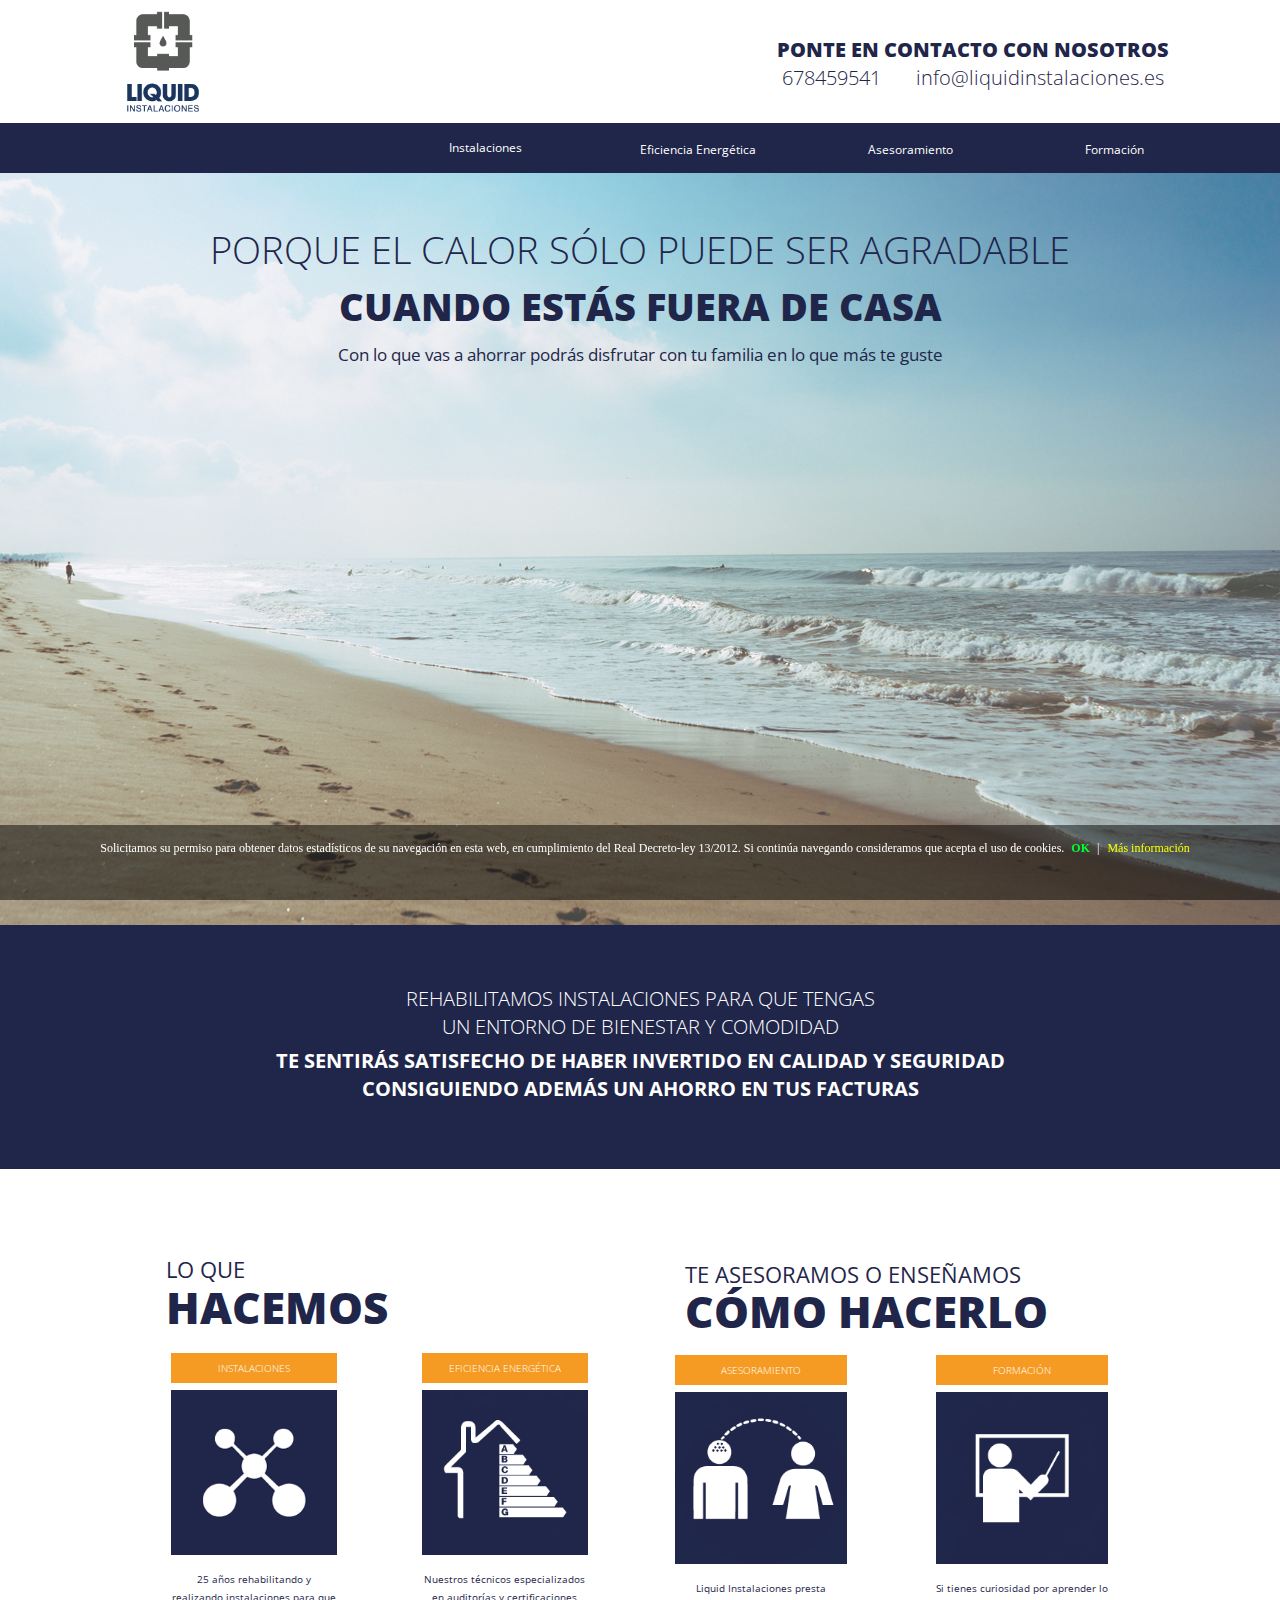
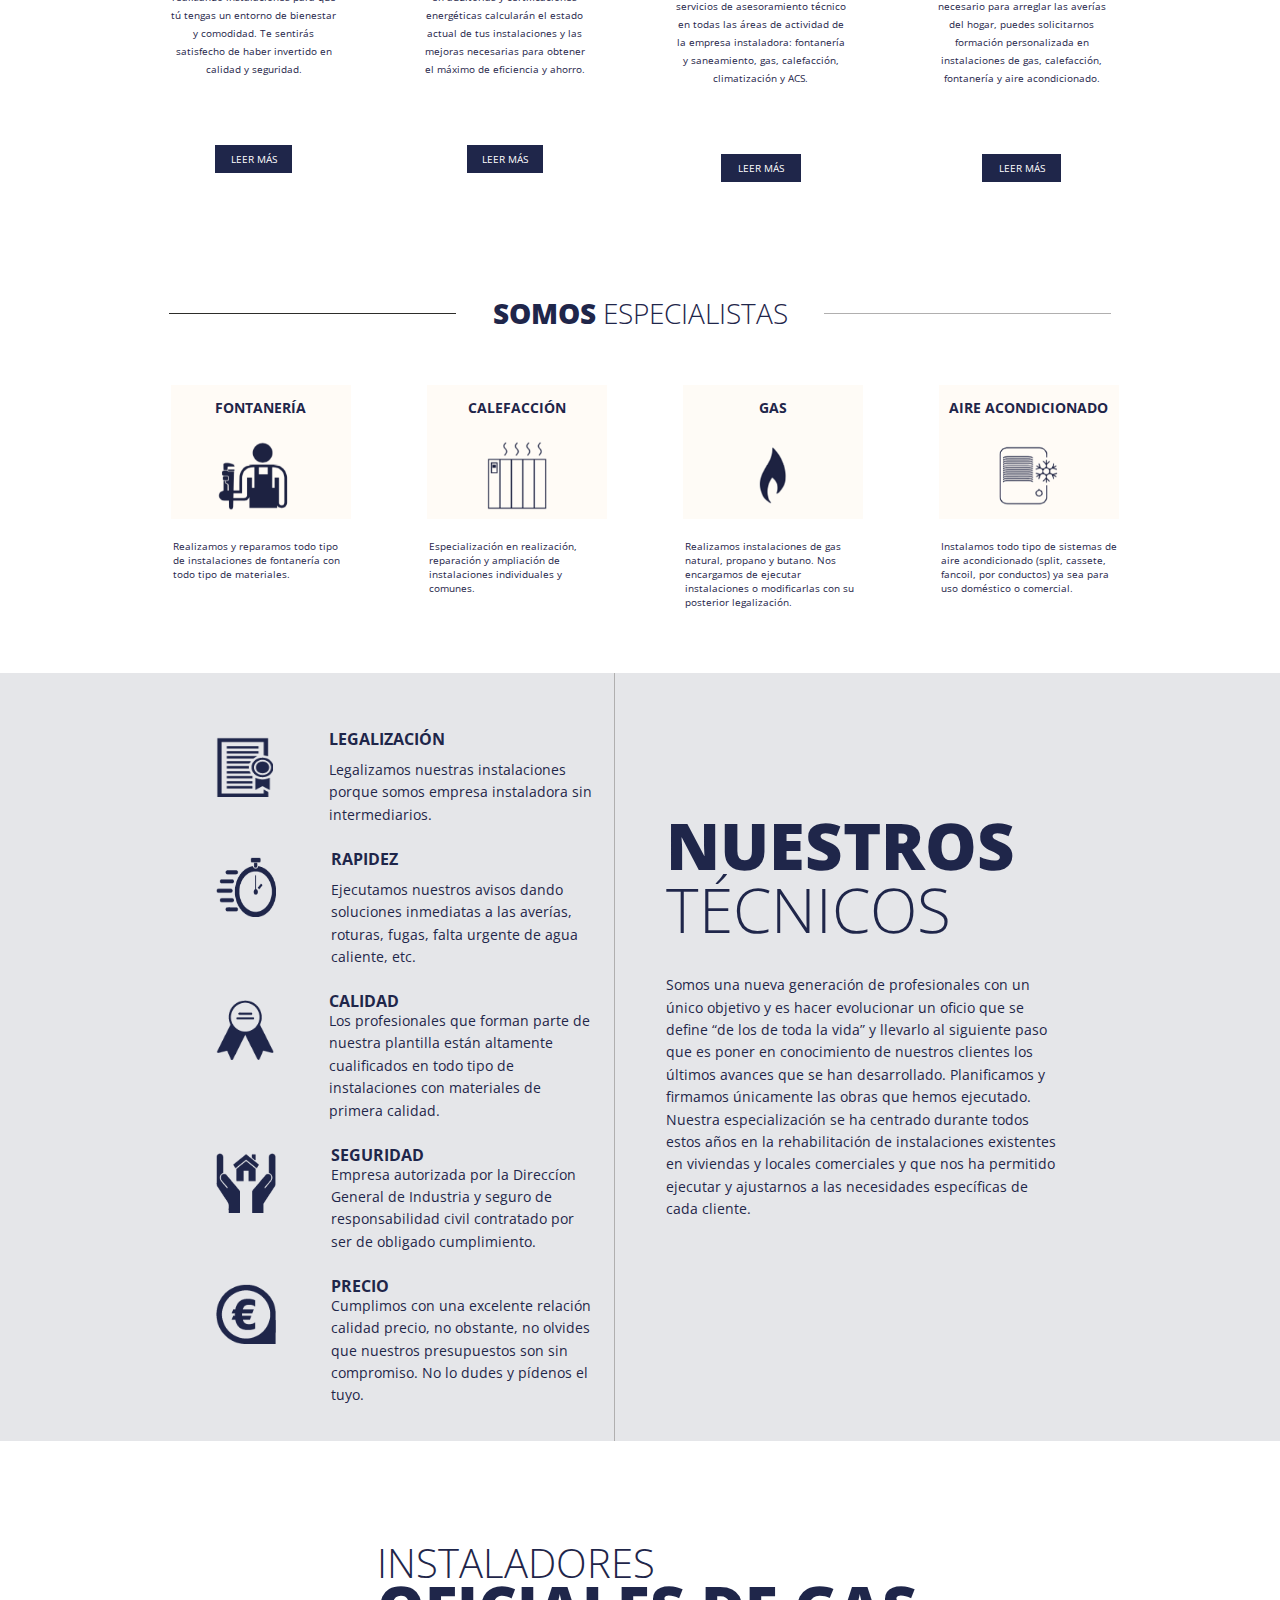
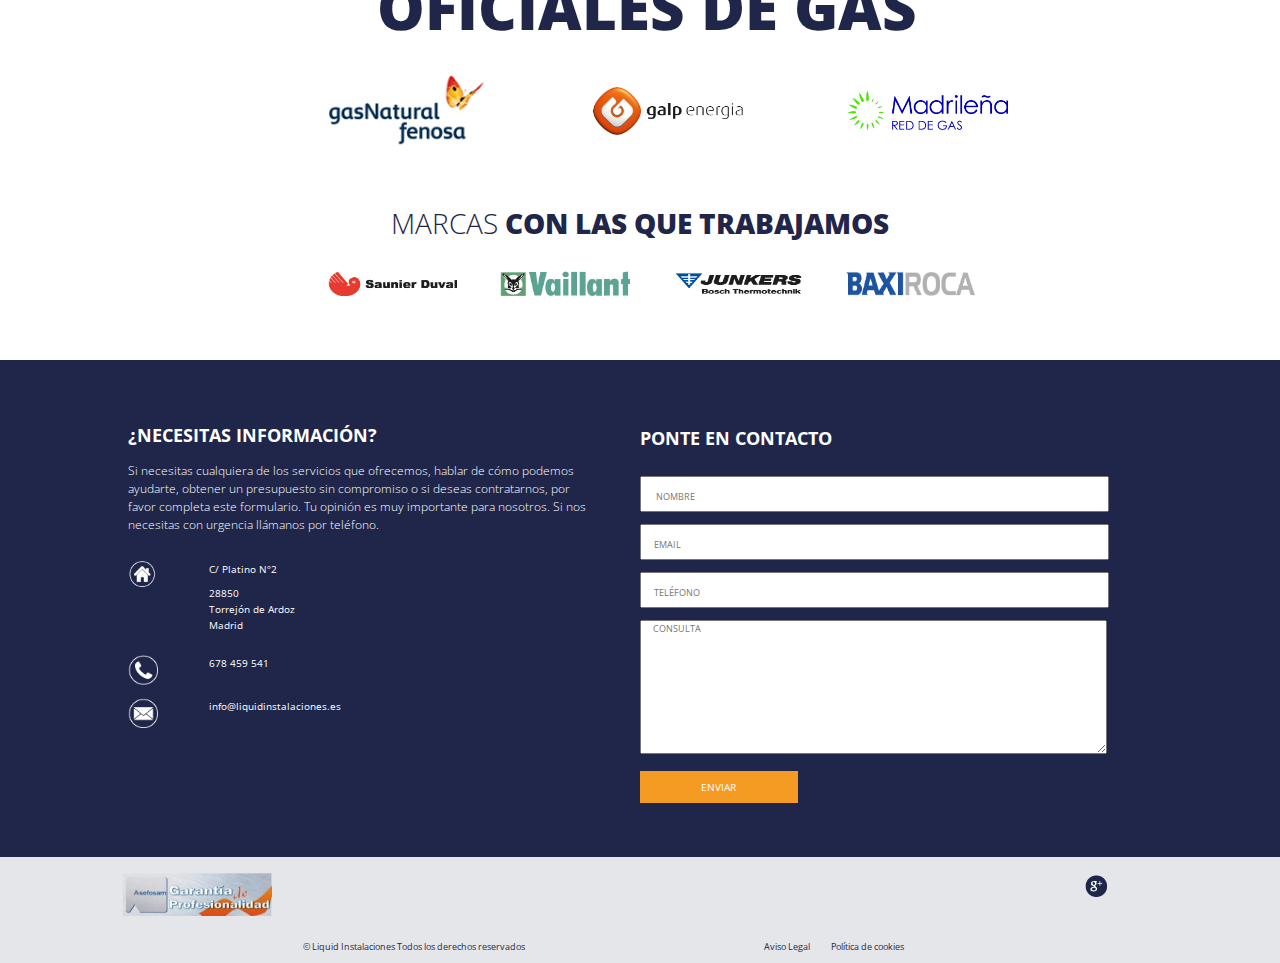
==== commit 4f31dae0: "Revisión y ajustes de ortografía y puntuación." ====
--- a/index.html
+++ b/index.html
@@ -71,7 +71,7 @@
 				<section class="wrapperServiciosdesktop">
 					<div class="cabecera">
 						<p class="tituloservicios2">LO QUE <br><span class="tipoestilo2">HACEMOS</p>
-						<p class="tituloservicios3">TE ASESORAMOS O ENSEÑAMOS <br><span class="tipoestilo2">COMO HACERLO</p>
+						<p class="tituloservicios3">TE ASESORAMOS O ENSEÑAMOS <br><span class="tipoestilo2">CÓMO HACERLO</p>
 					</div>
 					<section class="serviciosdesktop">
 						<p class="tituloservicios">LO QUE</p>
@@ -80,31 +80,31 @@
 							<article class="fontaneria-movil">
 								<h2>FONTANERÍA</h2>
 								<a href="fontaneria.html"><img class="imgServicios" src="img/fontaneria.png" alt="Icono de un Oficial de Fontanería" width="" height=""></a>
-								<p class="pInstalaciones">Realizamos y reparamos todo tipo de instalaciones de fontanería con todo tipo de materiales</p>
+								<p class="pInstalaciones">Realizamos y reparamos todo tipo de instalaciones de fontanería con todo tipo de materiales.</p>
 								<a class="more" href="fontaneria.html">LEER MÁS</a>
 							</article>
 							<article class="calefaccion-movil">
 								<h2>CALEFACCIÓN</h2>
 								<a href="calefaccion.html"><img class="imgServicios" src="img/calefaccion.png" alt="Icono de un radiador dando calor" width="" height=""></a>
-								<p class="pInstalaciones">Especialización en realización, reparación y ampliación de instalaciones individuales y comunes</p>
+								<p class="pInstalaciones">Especialización en realización, reparación y ampliación de instalaciones individuales y comunes.</p>
 								<a class="more" href="calefaccion.html">LEER MÁS</a>
 							</article>
 							<article class="gas-movil">
 								<h2>GAS</h2>
 								<a href="gas.html"><img class="imgServicios" src="img/gas.png" alt="Icono de una llama de gas azul" width="" height=""></a>
-								<p class="pInstalaciones">Realizamos instalaciones de gas natural, propano y butano. Nos encargamos de ejecutar instalaciones o modificarlas con su posterior legalización</p>
+								<p class="pInstalaciones">Realizamos instalaciones de gas natural, propano y butano. Nos encargamos de ejecutar instalaciones o modificarlas con su posterior legalización.</p>
 								<a class="more" href="gas.html">LEER MÁS</a>
 							</article>
 							<article class="aire-movil">
 								<h2>AIRE ACONDICIONADO</h2>
 								<a href="aire.html"><img class="imgServicios" src="img/aire_acondicionado.png" alt="Icono de un termostato de aire acondicionado o un climatizador demandando frio" width="" height=""></a>
-								<p class="pInstalaciones">Instalamos todo tipo de sistemas de aire acondicionado (split, cassete, fancoil, por conductos) ya sea para uso domestico o comercial</p>
+								<p class="pInstalaciones">Instalamos todo tipo de sistemas de aire acondicionado (split, cassete, fancoil, por conductos) ya sea para uso domestico o comercial.</p>
 								<a class="more" href="aire.html" title="">LEER MÁS</a>
 							</article>
 							<article class="instalaciones">
 								<h2>INSTALACIONES</h2>
 								<a href=""><img class="imgServicios" src="img/instalaciones.png" alt="" width="" height=""></a>
-								<p class="pInstalaciones">25 años rehabilitando y realizando instalaciones para que tú tengas un entorno de bienestar y comodidad. Te sentirás satisfecho de haber invertido en calidad y seguridad</p>
+								<p class="pInstalaciones">25 años rehabilitando y realizando instalaciones para que tú tengas un entorno de bienestar y comodidad. Te sentirás satisfecho de haber invertido en calidad y seguridad.</p>
 								<a class="more" href="#especialist" title="">LEER MÁS</a>
 							</article>
 							<article class="eficiencia">
@@ -113,12 +113,12 @@
 									<source srcset="img/eficienciaMovil.png" media="(max-width: 599px)" alt="imagen de una casa con paneles solares">
 									<img class="imgServicios" srcset="img/eficiencia.png" alt="imagen de una casa con paneles solares">
 								</picture>
-								<p class="pInstalaciones">Nuestros técnicos especializados en auditorías y certificaciones energéticas calcularán el estado actual de tus instalaciones y las mejoras necesarias para obtener el máximo de eficiencia y ahorro</p>
+								<p class="pInstalaciones">Nuestros técnicos especializados en auditorías y certificaciones energéticas calcularán el estado actual de tus instalaciones y las mejoras necesarias para obtener el máximo de eficiencia y ahorro.</p>
 							<a class="more" href="eficienciaenergetica.html" title="">LEER MÁS</a>
 							</article>
 						</section>
 						<p class="tituloservicios asesor">TE ASESORAMOS O ENSEÑAMOS</p>
-						<p class="tipoestilo">COMO HACERLO</p>
+						<p class="tipoestilo">CÓMO HACERLO</p>
 						<section class="comohacer">
 							<article class="asesoramiento">
 								<h2>ASESORAMIENTO</h2>
@@ -126,7 +126,7 @@
 									<source srcset="img/asesoramientoMovil.png" media="(max-width: 599px)">
 									<img class="imgServicios" srcset="img/asesoramiento.png" alt="">
 								</picture>
-								<p class="pInstalaciones">Liquid Instalaciones presta servicios de asesoramiento técnico en todas las áreas de actividad de la empresa instaladora: fontanería y saneamiento, gas, calefacción, climatización y ACS</p>
+								<p class="pInstalaciones">Liquid Instalaciones presta servicios de asesoramiento técnico en todas las áreas de actividad de la empresa instaladora: fontanería y saneamiento, gas, calefacción, climatización y ACS.</p>
 								<a class="more" href="asesoramiento.html" title="">LEER MÁS</a>
 							</article>
 							<article class="formacion">
@@ -135,7 +135,7 @@
 									<source srcset="img/formacionMovil.png" media="(max-width: 599px)">
 									<img class="imgServicios" srcset="img/formacion.png" alt="">
 								</picture>
-								<p class="pInstalaciones">Si tienes curiosidad por aprender lo necesario para arreglar las averías del hogar, puedes solicitarnos formación personalizada en instalaciones de gas, calefacción, fontanería y aire acondicionado</p>
+								<p class="pInstalaciones">Si tienes curiosidad por aprender lo necesario para arreglar las averías del hogar, puedes solicitarnos formación personalizada en instalaciones de gas, calefacción, fontanería y aire acondicionado.</p>
 								<a class="more" href="formacion.html" title="">LEER MÁS</a>
 							</article>
 						</section>
@@ -150,14 +150,14 @@
 									<h2>FONTANERÍA</h2>
 									<a href="fontaneria.html"><img class="imgEspecialistas" src="img/fontaneria2.png" alt="Icono de Oficial de Fontanería" width="" height=""></a>
 								</div>
-								<p>Realizamos y reparamos todo tipo de instalaciones de fontanería con todo tipo de materiales</p>
+								<p>Realizamos y reparamos todo tipo de instalaciones de fontanería con todo tipo de materiales.</p>
 							</article>
 							<article class="calefaccion">
 								<div class="especialidadWrapper">
 									<h2>CALEFACCIÓN</h2>
 									<a href="calefaccion.html"><img class="imgEspecialistas" src="img/calefaccion2.png" alt="Icono de Calefacción dando calor" width="" height=""></a>
 								</div>
-								<p>Especialización en realización, reparación y ampliación de instalaciones individuales y comunes</p>
+								<p>Especialización en realización, reparación y ampliación de instalaciones individuales y comunes.</p>
 							</article>
 						</section>
 						<section class="especialdown">
@@ -166,14 +166,14 @@
 									<h2>GAS</h2>
 									<a href="gas.html"><img class="imgEspecialistas imgas" src="img/gas2.png" alt="Icono de llama de gas azul" width="" height=""></a>
 									</div>
-								<p class="pgas">Realizamos instalaciones de gas natural, propano y butano. Nos encargamos de ejecutar instalaciones o modificarlas con su posterior legalización</p>
+								<p class="pgas">Realizamos instalaciones de gas natural, propano y butano. Nos encargamos de ejecutar instalaciones o modificarlas con su posterior legalización.</p>
 							</article>
 							<article class="aire">
 								<div class="especialidadWrapper">
 									<h2>AIRE ACONDICIONADO</h2>
 									<a href="aire.html"><img class="imgEspecialistas" src="img/aire2.png" alt="Icono de termostato de aire acondicionado o climatizador" width="" height=""></a>
 								</div>
-								<p>Instalamos todo tipo de sistemas de aire acondicionado (split, cassete, fancoil, por conductos) ya sea para uso domestico o comercial</p>
+								<p>Instalamos todo tipo de sistemas de aire acondicionado (split, cassete, fancoil, por conductos) ya sea para uso doméstico o comercial.</p>
 							</article>
 						</section>
 					</section>
@@ -185,42 +185,42 @@
 								<img src="img/legalizacion.png" alt="Icono de documentos legales" width="" height="">
 								<div class="especialdiv">
 									<h2>LEGALIZACIÓN</h2>
-									<p>Legalizamos nuestras instalaciones porque somos empresa istaladora sin intermediarios</p>
+									<p>Legalizamos nuestras instalaciones porque somos empresa instaladora sin intermediarios.</p>
 								</div>
 							</article>
 							<article class="rapidez">
 								<img class="especial" src="img/rapidez.png" alt="Icono de reloj indicando inmediatez de los servicios" width="" height="">
 								<div class="especialdiv">
 									<h2>RAPIDEZ</h2>
-									<p>Ejecutamos nuestros avisos dando soluciones inmediatas a las averías, roturas, fugas, falta urgente de agua caliente</p>
+									<p>Ejecutamos nuestros avisos dando soluciones inmediatas a las averías, roturas, fugas, falta urgente de agua caliente, etc.</p>
 								</div>
 							</article>
 							<article class="calidad">
 								<img src="img/calidad.png" alt="Icono de galardón premiando la  calidad de nuestros servicios" width="" height="">
 								<div>
 									<h2>CALIDAD</h2>
-									<p>Los profesionales que forman parte de nuestra plantilla están altamente cualificados en todo tipo de instalaciones con materiales de primera calidad</p>
+									<p>Los profesionales que forman parte de nuestra plantilla están altamente cualificados en todo tipo de instalaciones con materiales de primera calidad.</p>
 								</div>
 							</article>
 							<article class="seguridad">
 								<img src="img/seguridad.png" alt="Icono de nuestras manos protegiendo su hogar" width="" height="">
 								<div>
 									<h2>SEGURIDAD</h2>
-									<p>Empresa autorizada por la Direccíon General de Industria y seguro de responsabilidad civil contratado por ser de obligado cumplimiento</p>
+									<p>Empresa autorizada por la Direccíon General de Industria y seguro de responsabilidad civil contratado por ser de obligado cumplimiento.</p>
 								</div>
 							</article>
 							<article class="precio">
 								<img src="img/precio.png" alt="Icono de moneda indicando ahorro" width="" height="">
 								<div>
 									<h2>PRECIO</h2>
-									<p>Cumplimos con una excelente relacion calidad precio no obstante no olvides que nuestros presupuestos son sin compromiso. No lo dudes y pídenos el tuyo</p>
+									<p>Cumplimos con una excelente relación calidad precio, no obstante, no olvides que nuestros presupuestos son sin compromiso. No lo dudes y pídenos el tuyo.</p>
 								</div>
 							</article>
 						</section>
 						<section class="nosotros">
 							<article>
 								<h5>NUESTROS <br><span>TÉCNICOS</span></h5>
-								<p>Somos una nueva generación de profesionales con un único objetivo y es hacer evolucionar un oficio que se define “de los de toda la vida” y llevarlo al siguiente paso, que es poner en conocimiento de nuestros clientes los últimos avances que se han desarrollado, planificamos y firmamos únicamente las obras que hemos ejecutado.Nuestra especialización se ha centrado durante todos estos años en la rehabilitación de instalaciones existentes en viviendas y locales comerciales y que nos ha permitido ejecutar y ajustarnos a las necesidades específicas de cada cliente.</p>
+								<p>Somos una nueva generación de profesionales con un único objetivo y es hacer evolucionar un oficio que se define “de los de toda la vida” y llevarlo al siguiente paso que es poner en conocimiento de nuestros clientes los últimos avances que se han desarrollado. Planificamos y firmamos únicamente las obras que hemos ejecutado. Nuestra especialización se ha centrado durante todos estos años en la rehabilitación de instalaciones existentes en viviendas y locales comerciales y que nos ha permitido ejecutar y ajustarnos a las necesidades específicas de cada cliente.</p>
 							</article>
 						</section>
 					</section>
@@ -258,7 +258,7 @@
 						<article class="izda">
 							<div class="contactext">
 								<p class="contactpregunta">¿NECESITAS INFORMACIÓN?</p>
-								<p>Si necesita cualquiera de los servicios que ofrecemos, hablar de cómo podemos ayudarle, obtener un presupuesto sin compromiso o si desea contratarnos, por favor complete este formulario, su opinión es muy importante para nosotros. Si nos necesita con urgencia llámenos por teléfono.</p>
+								<p>Si necesitas cualquiera de los servicios que ofrecemos, hablar de cómo podemos ayudarte, obtener un presupuesto sin compromiso o si deseas contratarnos, por favor completa este formulario. Tu opinión es muy importante para nosotros. Si nos necesitas con urgencia llámanos por teléfono.</p>
 							</div>
 							<div itemprop="address" itemscope itemtype="http://schema.org/PostalAddress" class="address">
 								<article class="wrapperAddress">
@@ -297,7 +297,7 @@
 											<input class="required" id="email" title="Email" type="email" name="email" placeholder="EMAIL">
 										</div>
 										<div>
-											<input class="required" id="telefono" title="Telefono" type="text" name="telefono" placeholder="TELEFONO">
+											<input class="required" id="telefono" title="Telefono" type="text" name="telefono" placeholder="TELÉFONO">
 										</div>
 										<div>
 											<textarea class="required_comentarios" id="comentarios" title="Comentarios" name="comentarios"  placeholder="CONSULTA"></textarea>
--- a/styles/css/main.css
+++ b/styles/css/main.css
@@ -2305,13 +2305,13 @@
       width: 50%;
       font-size: 16px;
       margin-left: 13.2%;
-      line-height: 1.2em; }
+      line-height: 1.5em; }
     .cabecera .tituloservicios3 {
       display: block;
       width: 50%;
       font-size: 16px;
       margin-left: -6%;
-      line-height: 1.2em; }
+      line-height: 1.6em; }
     .cabecera .tipoestilo2 {
       display: block;
       font-size: 32px;
@@ -2354,11 +2354,11 @@
   .cabecera .tituloservicios2 {
     font-size: 18px;
     margin-left: 13%;
-    line-height: 1.2em; }
+    line-height: 1.7em; }
   .cabecera .tituloservicios3 {
     font-size: 18px;
     margin-left: -6%;
-    line-height: 1.2em; }
+    line-height: 1.7em; }
   .cabecera .tipoestilo2 {
     display: block;
     font-size: 36px;
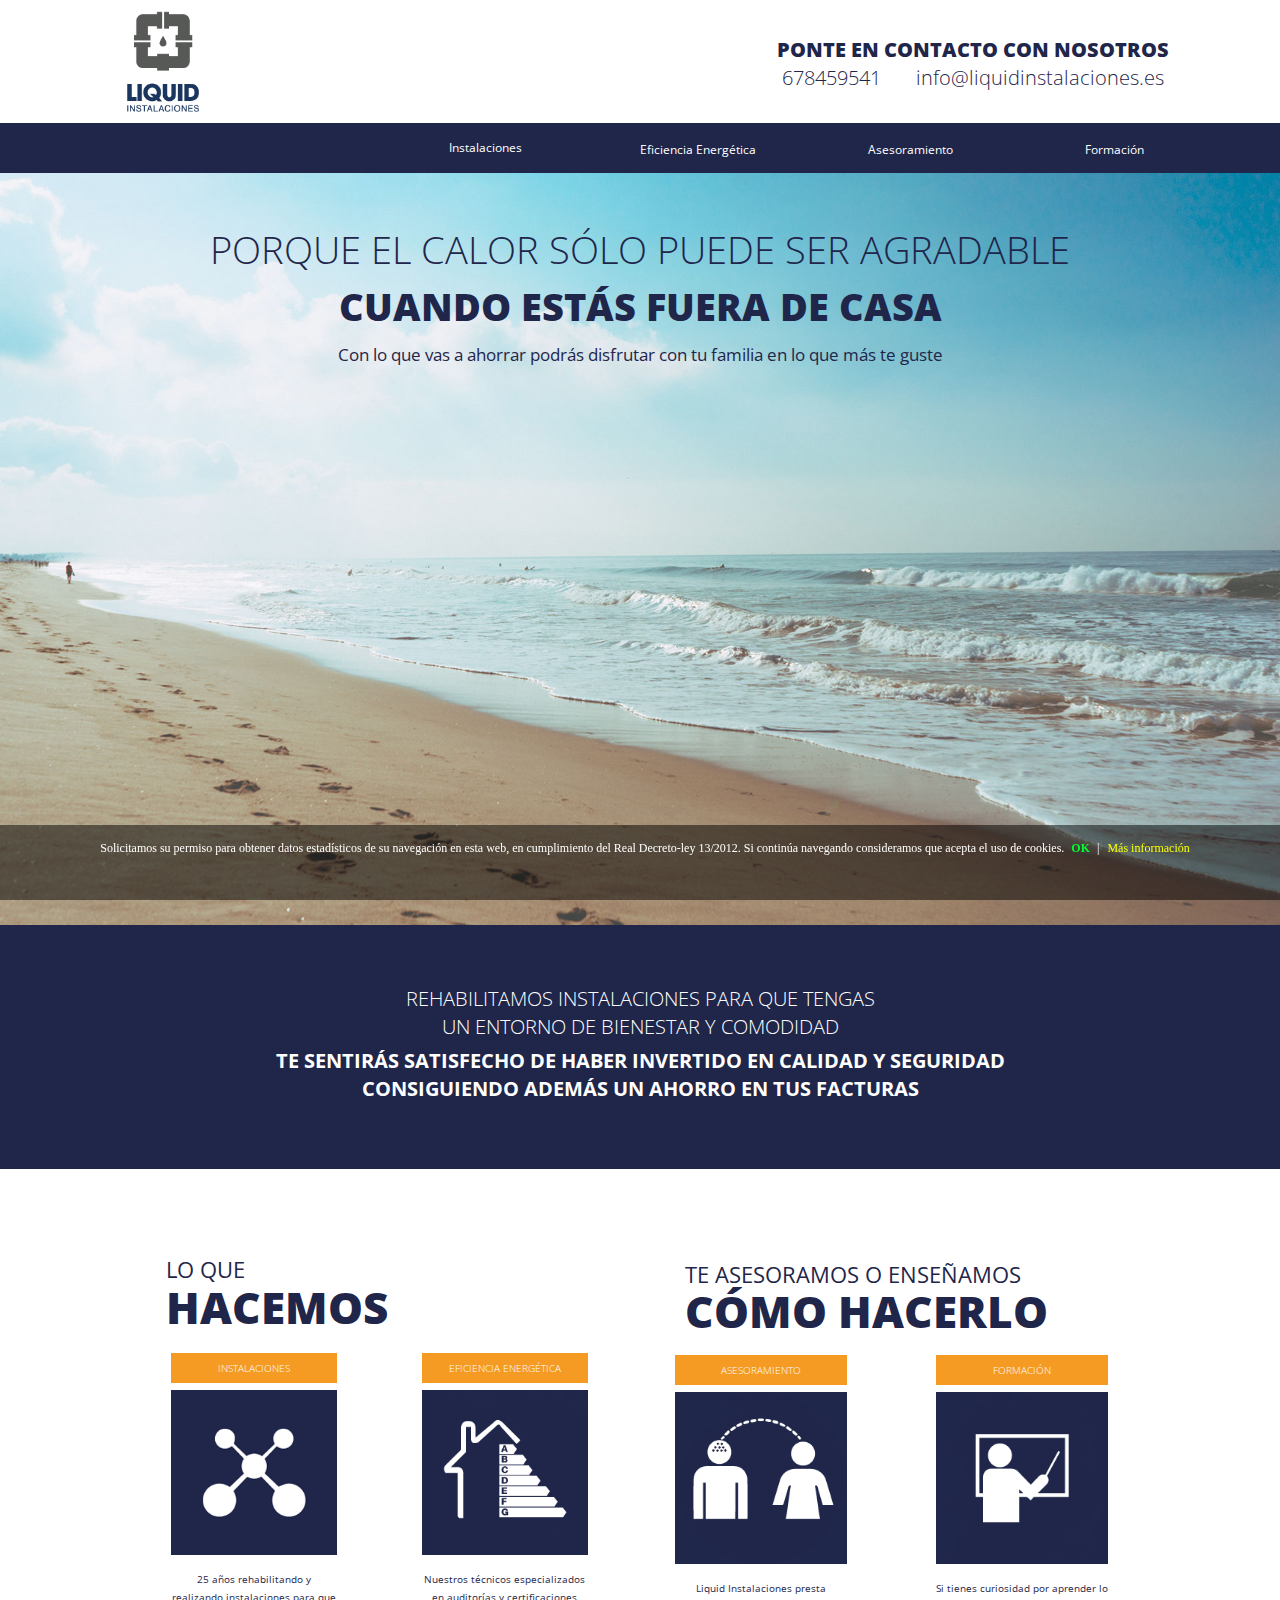
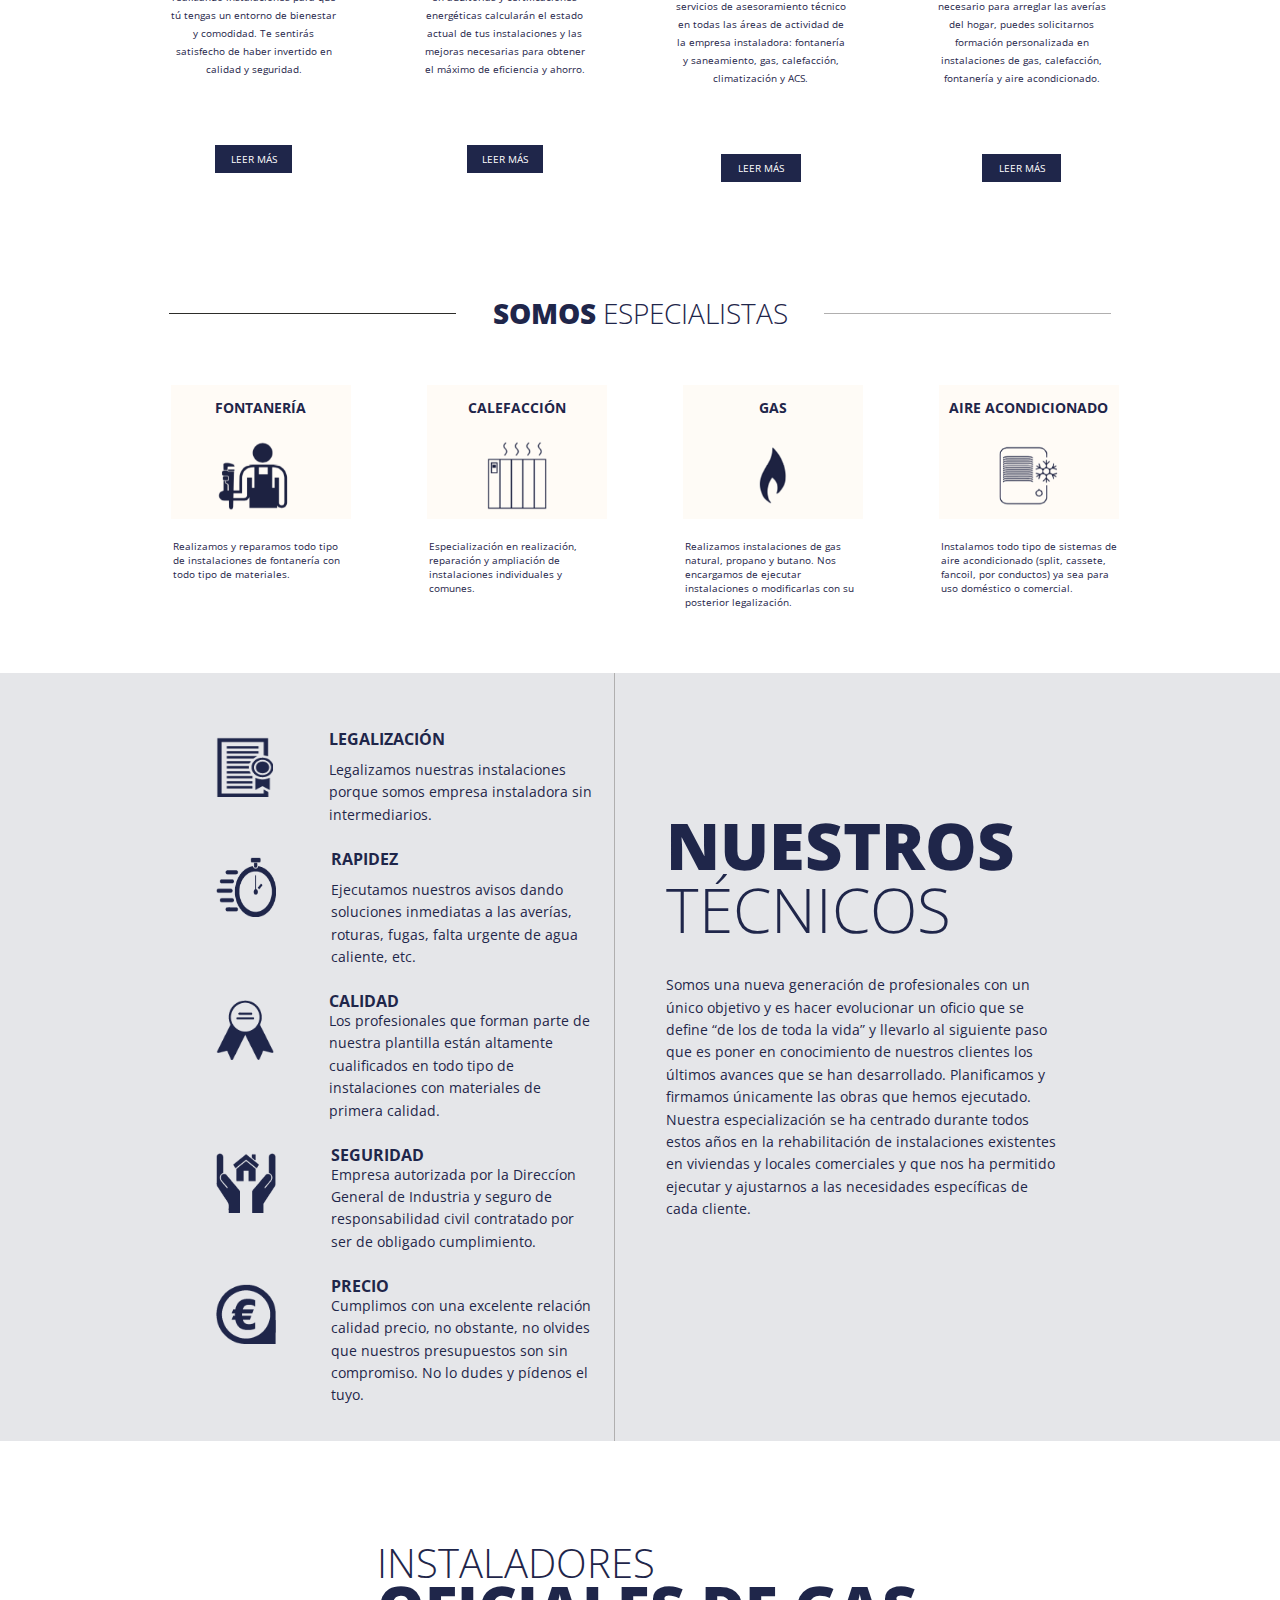
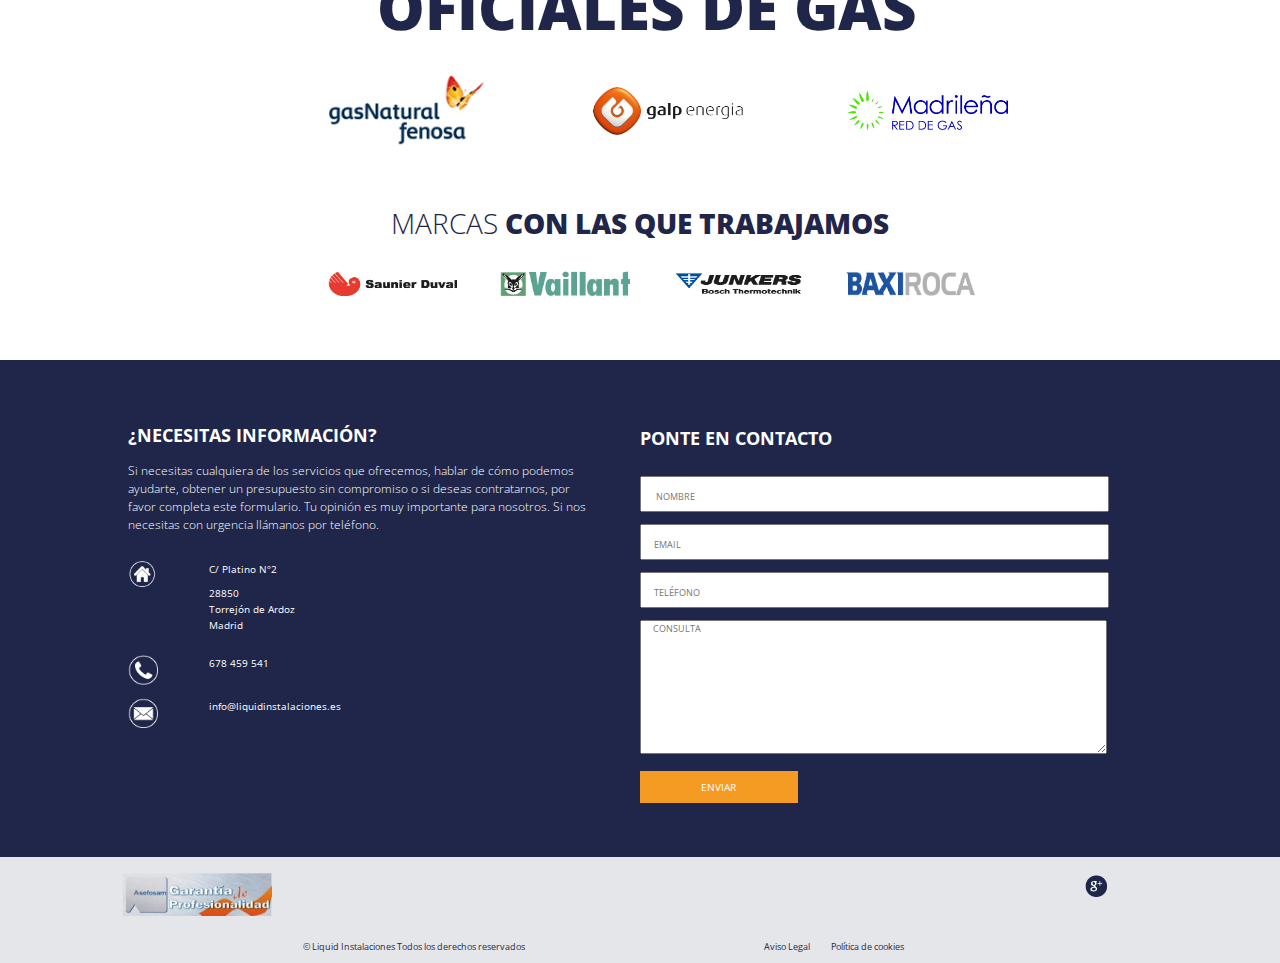
==== commit 7aaa442f: "pruebas, se deja todo como estaba" ====
--- a/index.html
+++ b/index.html
@@ -12,7 +12,7 @@
 		<link rel="stylesheet" href="css/normalize.css">
 		<link rel="stylesheet" href="styles/css/main.css">
 		<script src="js/vendor/modernizr-2.8.3.min.js"></script>
-		<script src="js/vendor/picturefill-2.1.0.min.js"></script>
+		<script src="js/vendor/picturefill-2.1.0.min.js"></script>		
 		<script src="js/imagenHero.js"></script>
 	</head>
 	<body onload="mostrarImagen()">
@@ -56,10 +56,10 @@
 				</section>
 				<section class="cover">
 					<picture>
-						<source id="heroImgMovil" srcset="img/heroMovil.png" media="(max-width: 599px)" alt"Imagen de personas dándose un baño en aguas termales">
-						<img name ="heroImg" id="heroImg" src="img/hero.jpg" alt="Imagen de personas dándose un baño en aguas termales">
+						<source id="heroImgMovil" srcset="" media="(max-width: 599px)" alt"">
+						<img name="heroImg" id="heroImg" src="" alt="">
 					</picture>
-					<p id="heroTitle" class="cover-text">PORQUE EL FRÍO SÓLO PUEDE SER AGRADABLE</p><span id="heroTitleSpan"><br>CUANDO ESTÁS FUERA DE CASA</span>
+					<p id="heroTitle" class="cover-text">PORQUE EL FRÍO SÓLO PUEDE SER AGRADABLE</p><span id="heroTitleSpan">CUANDO ESTÁS FUERA DE CASA</span>
 					<p id="heroText" class="subcover-text">Con lo que vas a ahorrar podrás disfrutar con tu familia en lo que más te guste</p>
 				</section>
 			</section>
--- a/styles/css/main.css
+++ b/styles/css/main.css
@@ -2070,9 +2070,9 @@
   .cover #heroTitleSpan {
     width: 92%;
     text-align: center;
-    font-size: 14px;
+    font-size: 15px;
     position: absolute;
-    top: 3.5em;
+    top: 5em;
     left: 4%;
     color: #1F264A;
     font-weight: 800; }
@@ -2081,7 +2081,7 @@
     text-align: center;
     font-size: .6em;
     position: absolute;
-    top: 8em;
+    top: 10.5em;
     left: 15%; }
 
 @media only screen and (min-width: 600px) {
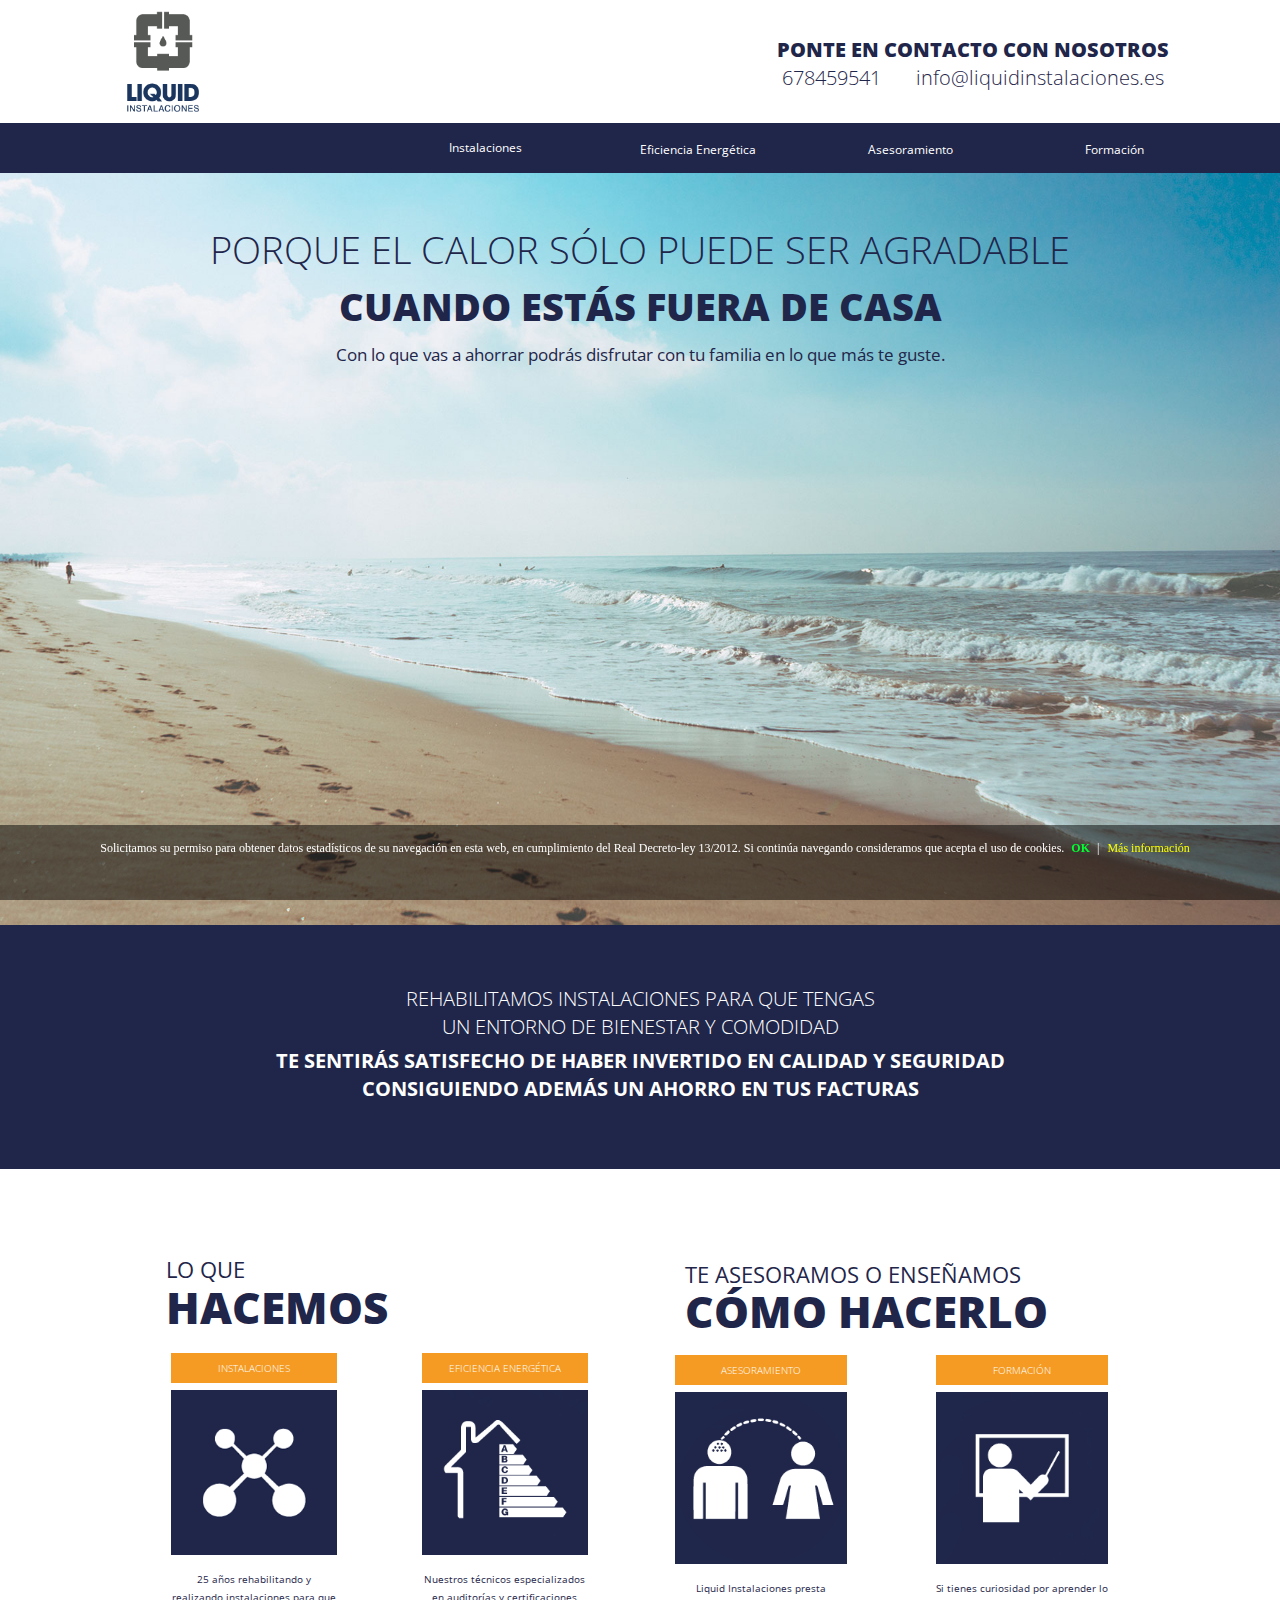
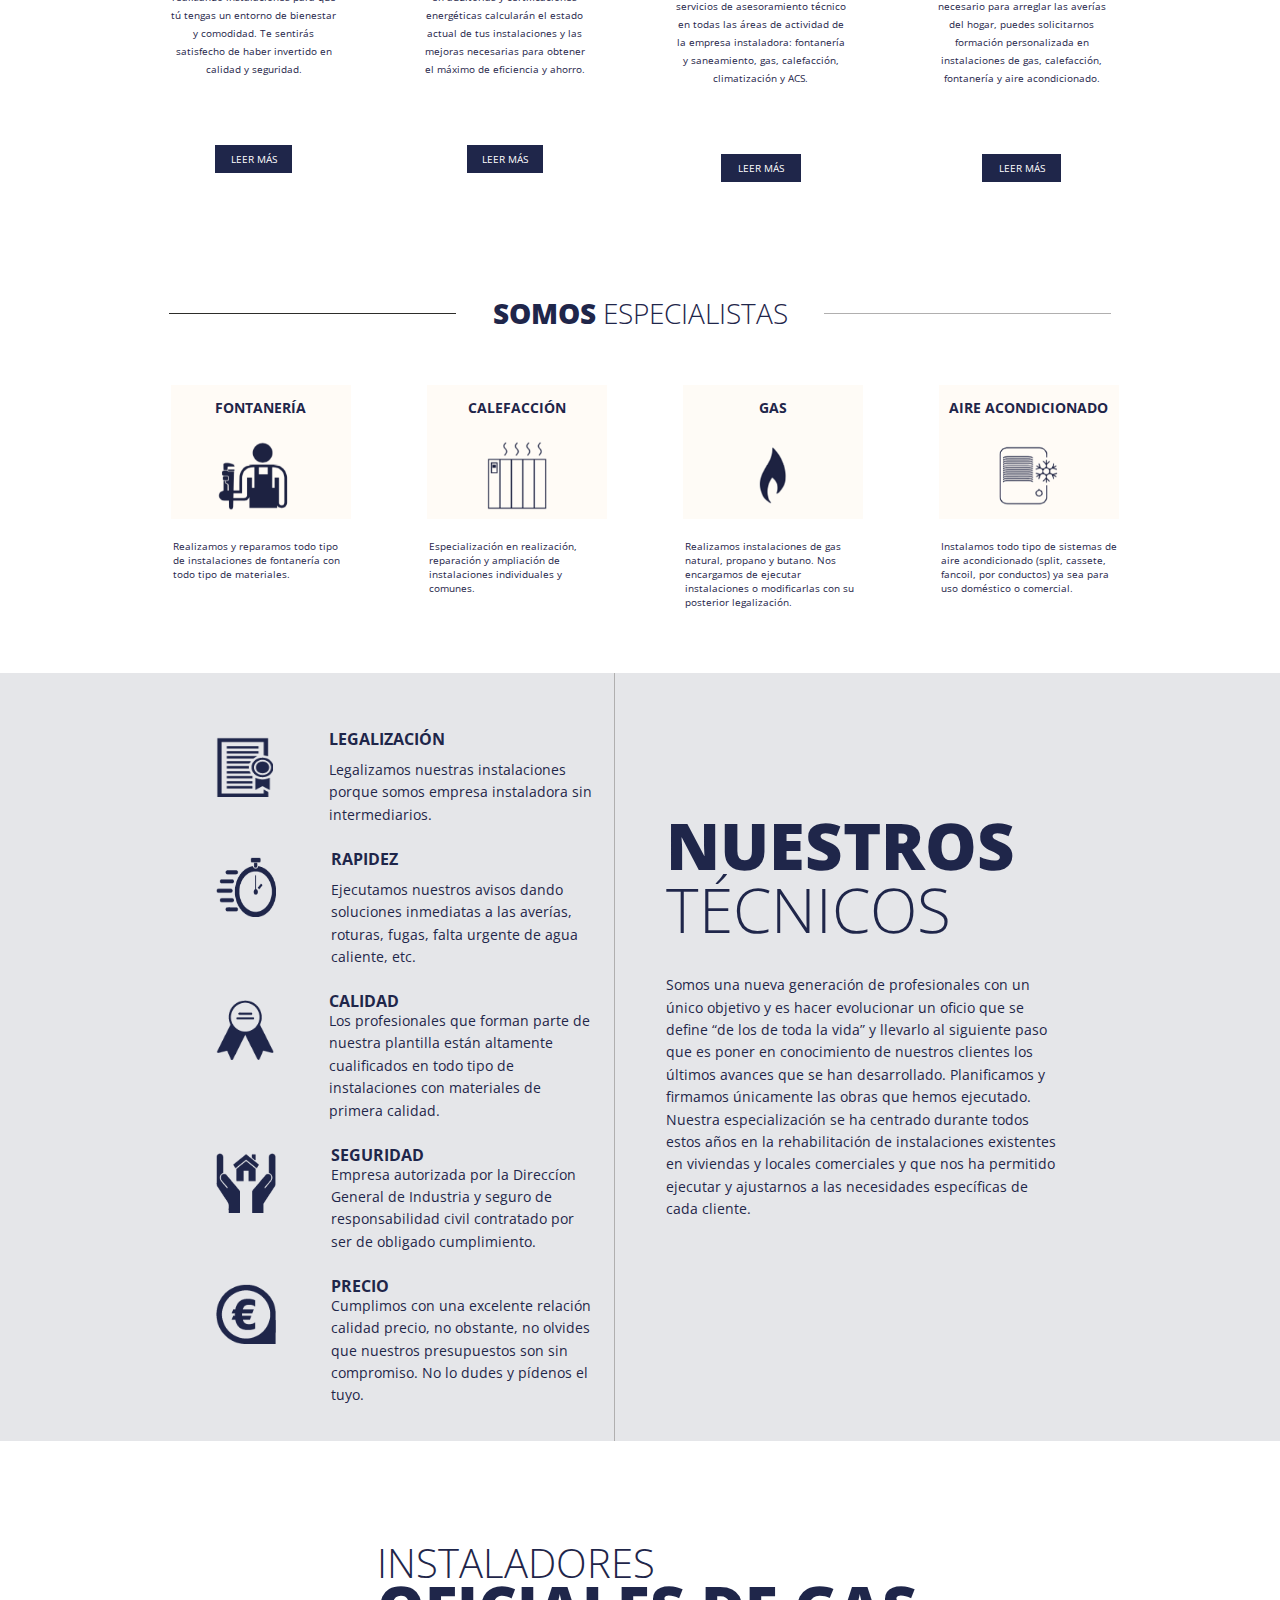
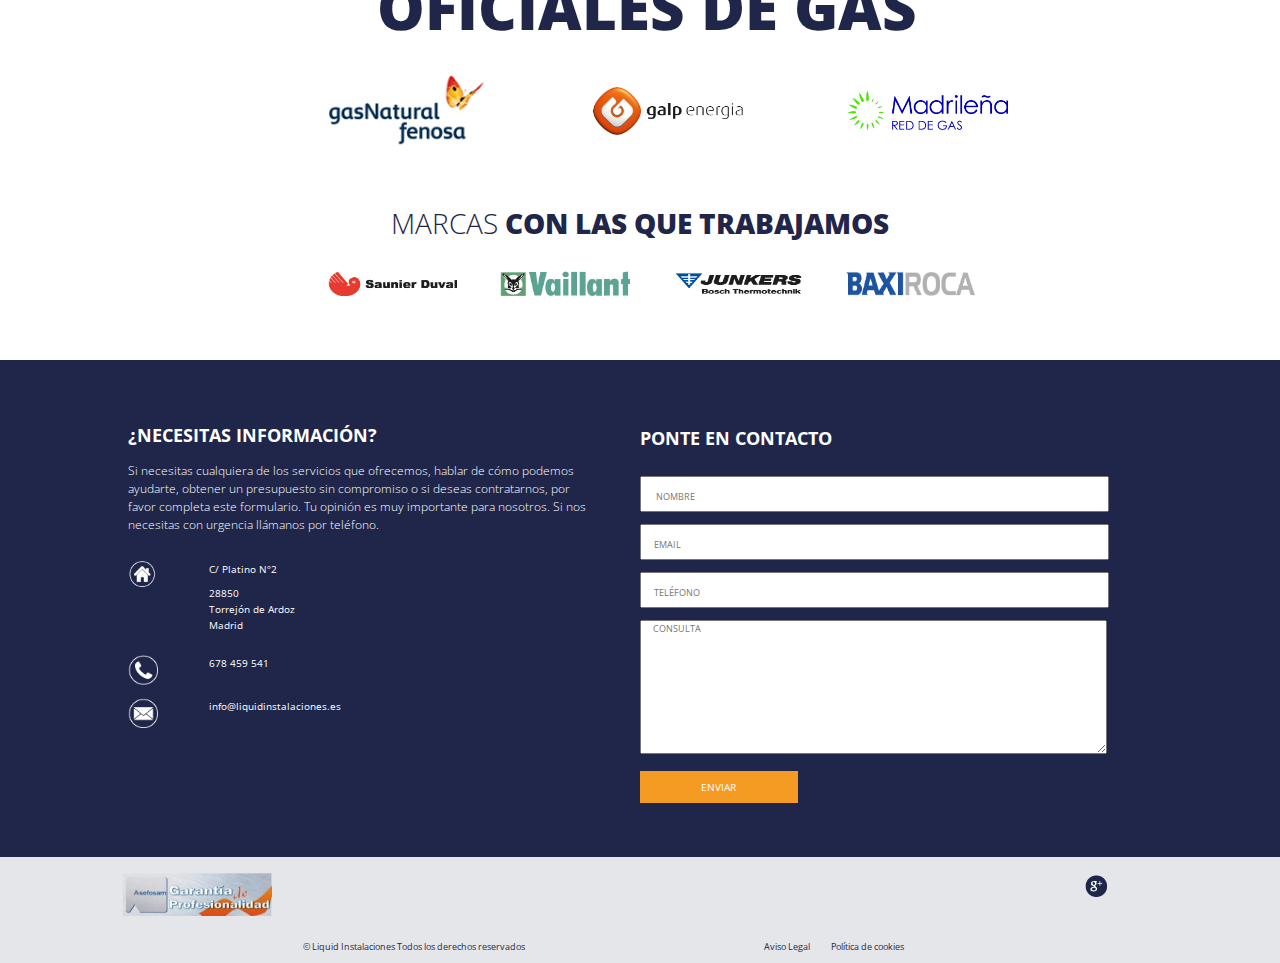
==== commit a0f0c2cd: "variante para la carga de imágenes según la estación del año." ====
--- a/index.html
+++ b/index.html
@@ -12,8 +12,8 @@
 		<link rel="stylesheet" href="css/normalize.css">
 		<link rel="stylesheet" href="styles/css/main.css">
 		<script src="js/vendor/modernizr-2.8.3.min.js"></script>
-		<script src="js/vendor/picturefill-2.1.0.min.js"></script>		
 		<script src="js/imagenHero.js"></script>
+		<script src="js/vendor/picturefill-2.1.0.min.js"></script>
 	</head>
 	<body onload="mostrarImagen()">
 		<!--[if lt IE 8]>
@@ -54,13 +54,36 @@
 					<a class="tel" href="tel:678459541">Pulsa aquí para llamar</a>
 					<a href="#org-content" class="scroll-top-movil"><img src="img/iconArrowUp.png" alt="Icono de una flecha para ir a la parte superior de la página"></a>
 				</section>
-				<section class="cover">
+				<section class="cover cover-winter">
 					<picture>
-						<source id="heroImgMovil" srcset="" media="(max-width: 599px)" alt"">
-						<img name="heroImg" id="heroImg" src="" alt="">
+						<source id="heroImgMovil" srcset="img/heroMovil.jpg" media="(max-width: 599px)" alt"">
+						<img name="heroImg" id="heroImg" src="img/hero.jpg" alt="">
 					</picture>
 					<p id="heroTitle" class="cover-text">PORQUE EL FRÍO SÓLO PUEDE SER AGRADABLE</p><span id="heroTitleSpan">CUANDO ESTÁS FUERA DE CASA</span>
-					<p id="heroText" class="subcover-text">Con lo que vas a ahorrar podrás disfrutar con tu familia en lo que más te guste</p>
+					<p id="heroText" class="subcover-text">Con lo que vas a ahorrar podrás disfrutar con tu familia en lo que más te guste.</p>
+				</section>
+				<section class="cover cover-spring">
+					<picture>
+						<source id="heroImgMovil" srcset="img/primaveraHeroMovil.jpg" media="(max-width: 599px)" alt"">
+						<img name="heroImg" id="heroImg" src="img/primaveraHero.jpg" alt="">
+					</picture>
+					<p id="heroTitle" class="cover-text">ACONDICIONA TU HOGAR ANTES DE QUE LLEGUE</p><span id="heroTitleSpan">EL CALOR DEL VERANO</span>
+				</section>
+				<section class="cover cover-summer">
+					<picture>
+						<source id="heroImgMovil" srcset="img/veranoHeroMovil.jpg" media="(max-width: 599px)" alt"">
+						<img name="heroImg" id="heroImg" src="img/veranoHero.jpg" alt="">
+					</picture>
+					<p id="heroTitle" class="cover-text">PORQUE EL CALOR SÓLO PUEDE SER AGRADABLE</p><span id="heroTitleSpan">CUANDO ESTÁS FUERA DE CASA</span>
+					<p id="heroText" class="subcover-text">Con lo que vas a ahorrar podrás disfrutar con tu familia en lo que más te guste.</p>
+				</section>
+				<section class="cover cover-fall">
+					<picture>
+						<source id="heroImgMovil" srcset="img/otonoHeroMovil.png" media="(max-width: 599px)" alt"">
+						<img name="heroImg" id="heroImg" src="img/otonoHero.png" alt="">
+					</picture>
+					<p id="heroTitle" class="cover-text">ACONDICIONA TU HOGAR ANTES DE QUE LLEGUE</p><span id="heroTitleSpan">EL FRÍO DEL INVIERNO</span>
+					<p id="heroText" class="subcover-text">Renueve su caldera y mejore la instalación de los radiadores.</p>
 				</section>
 			</section>
 			<section class="wrapper">
